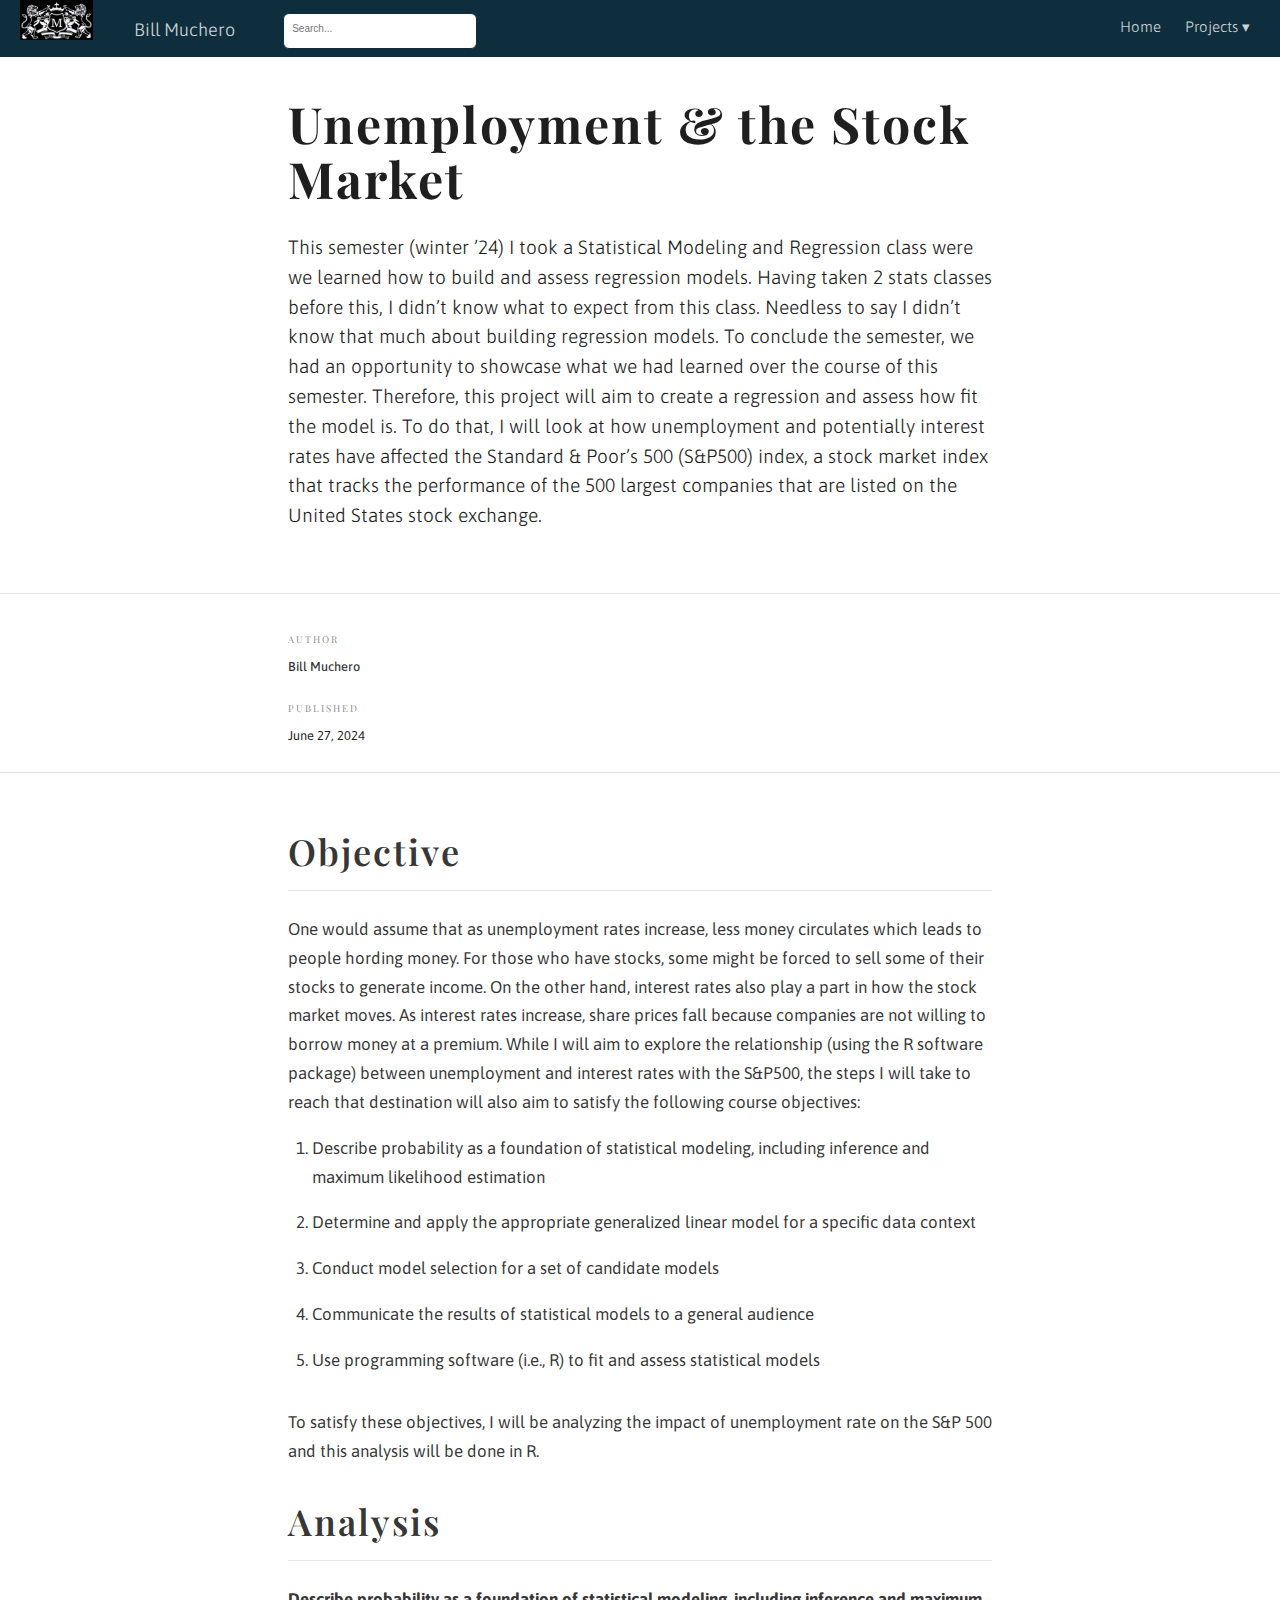
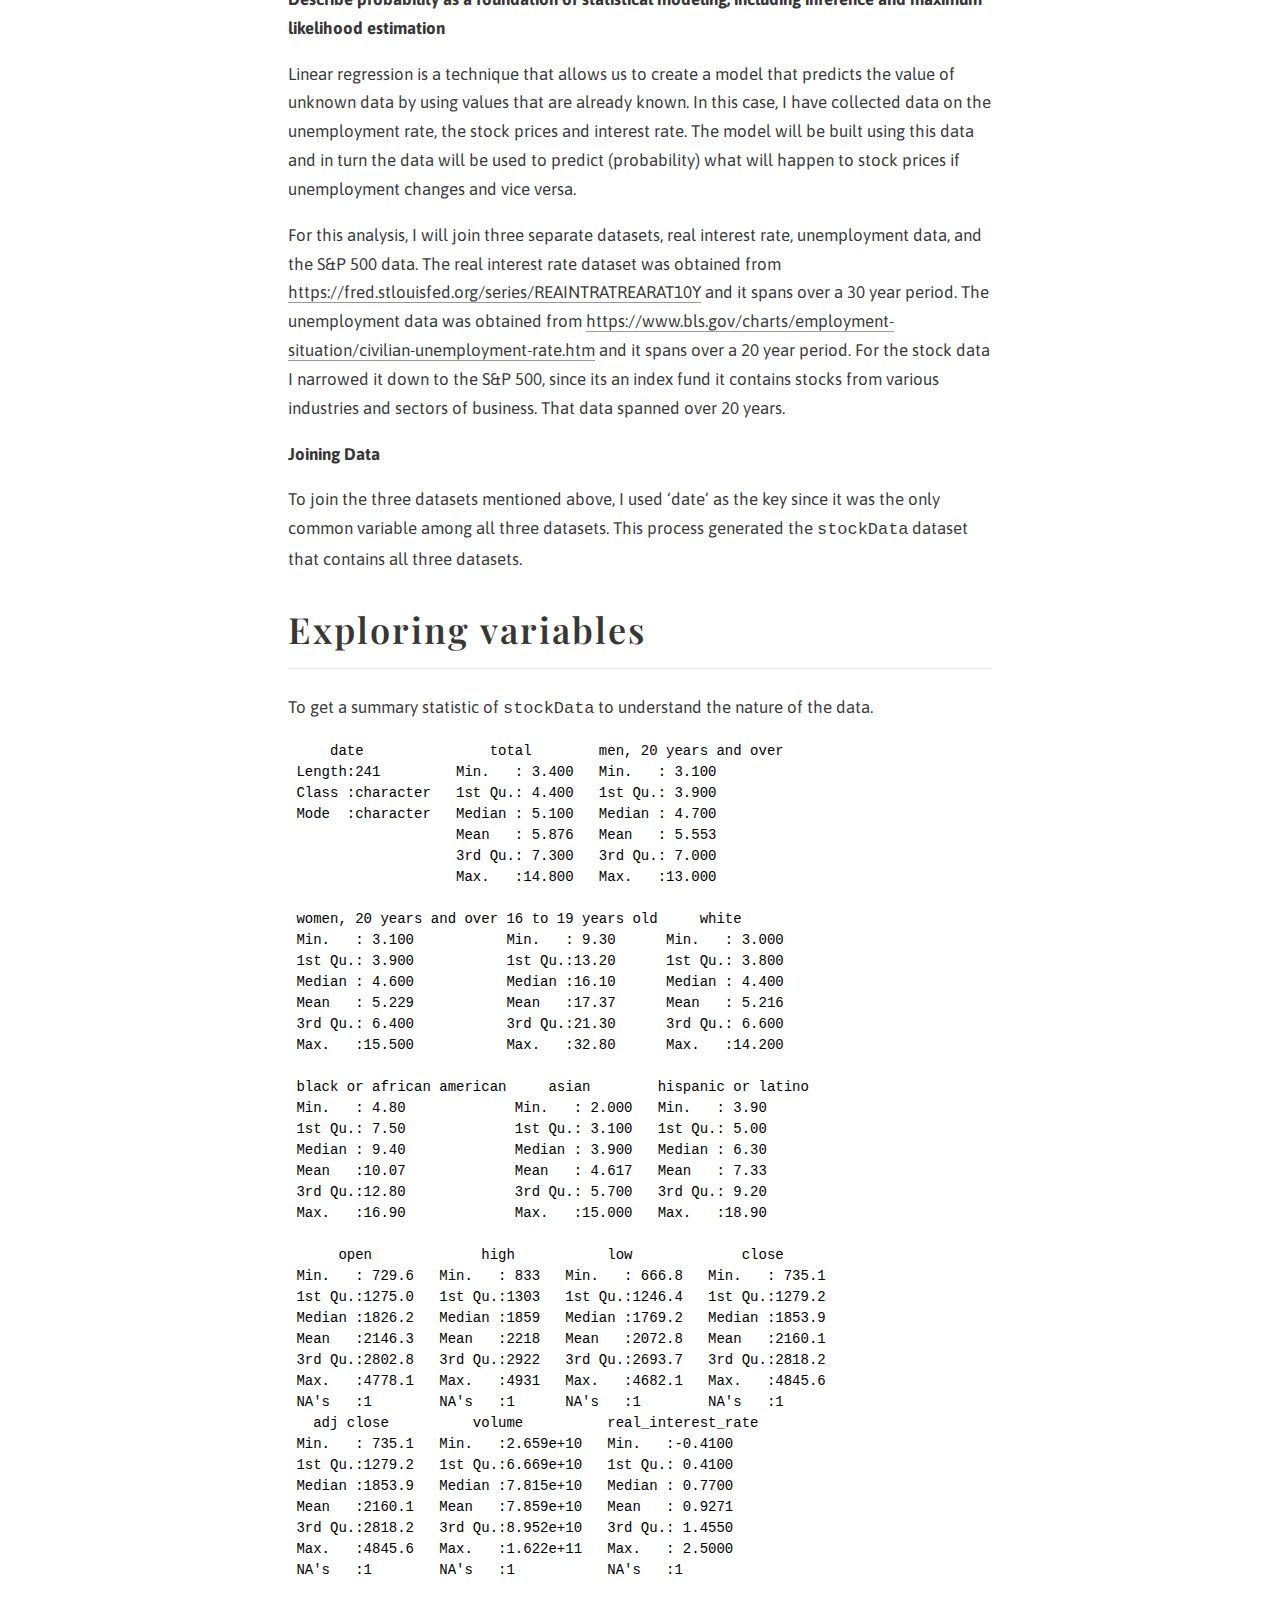
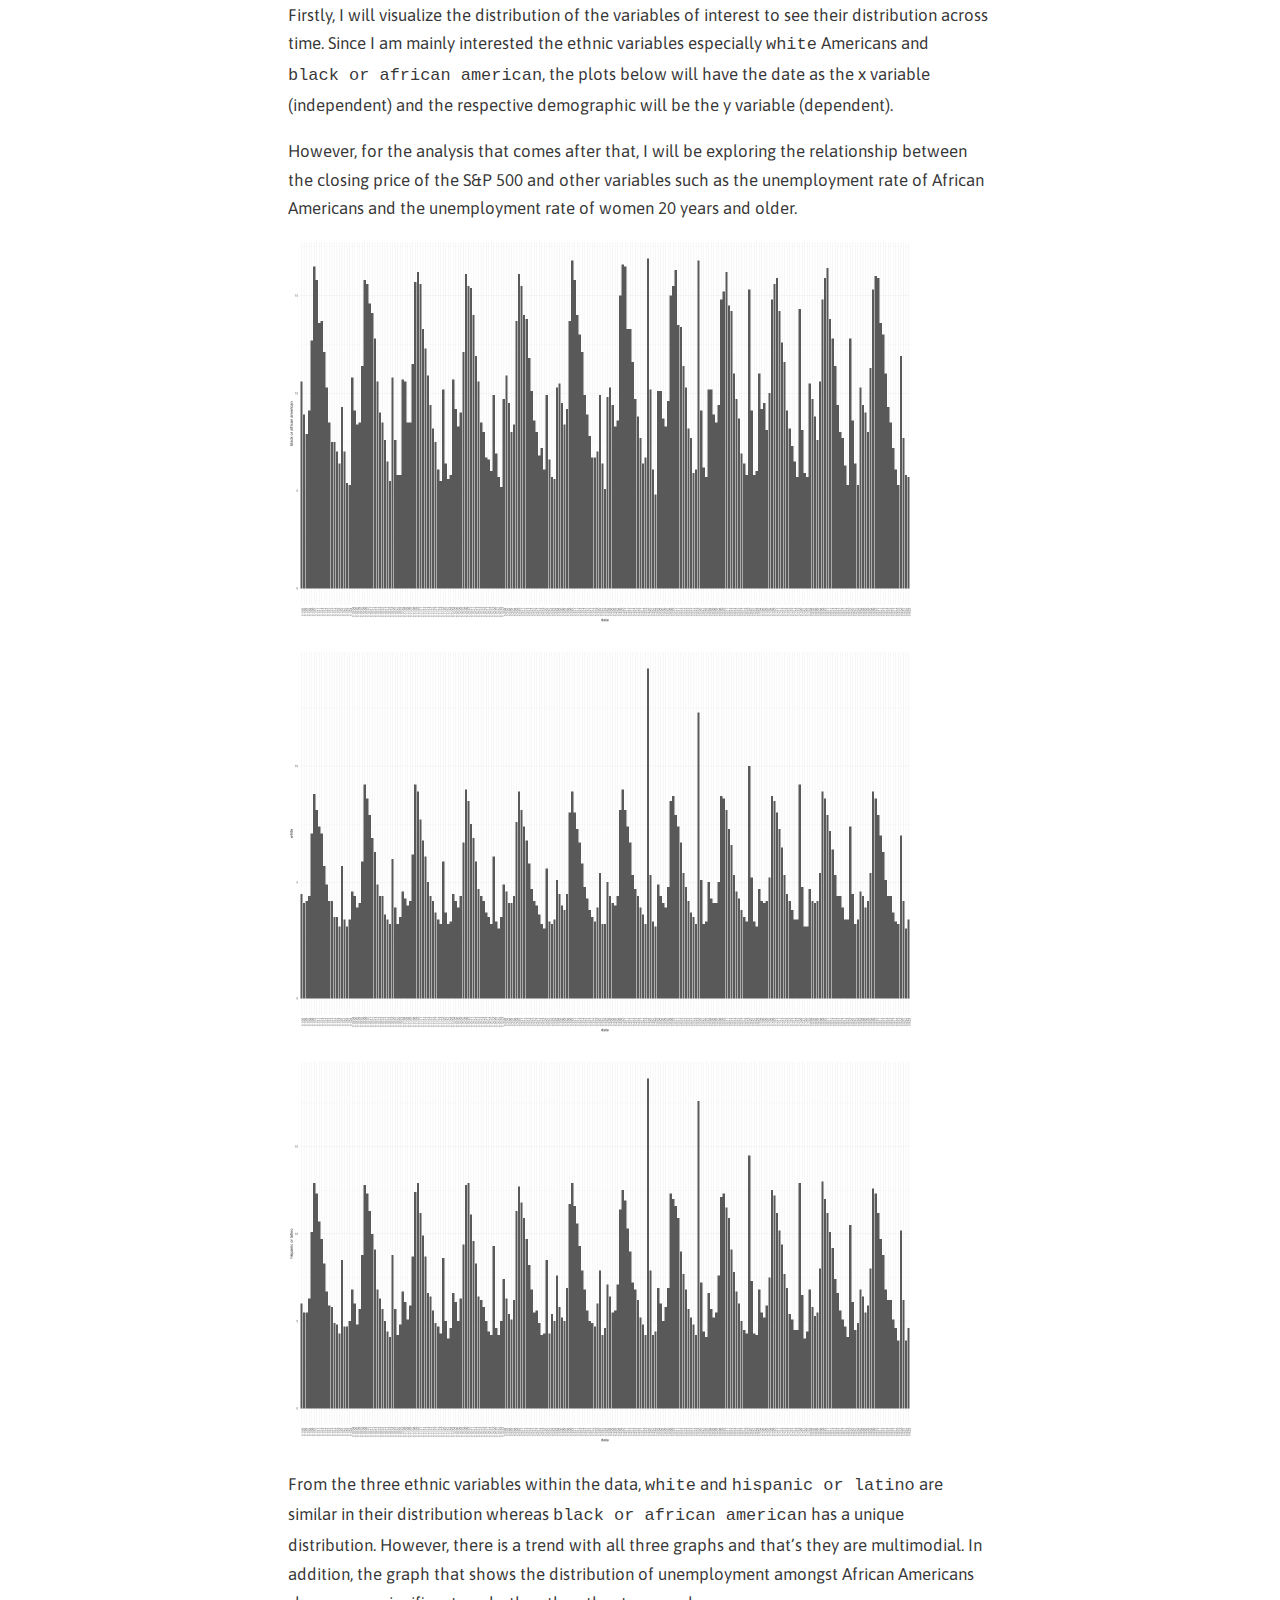
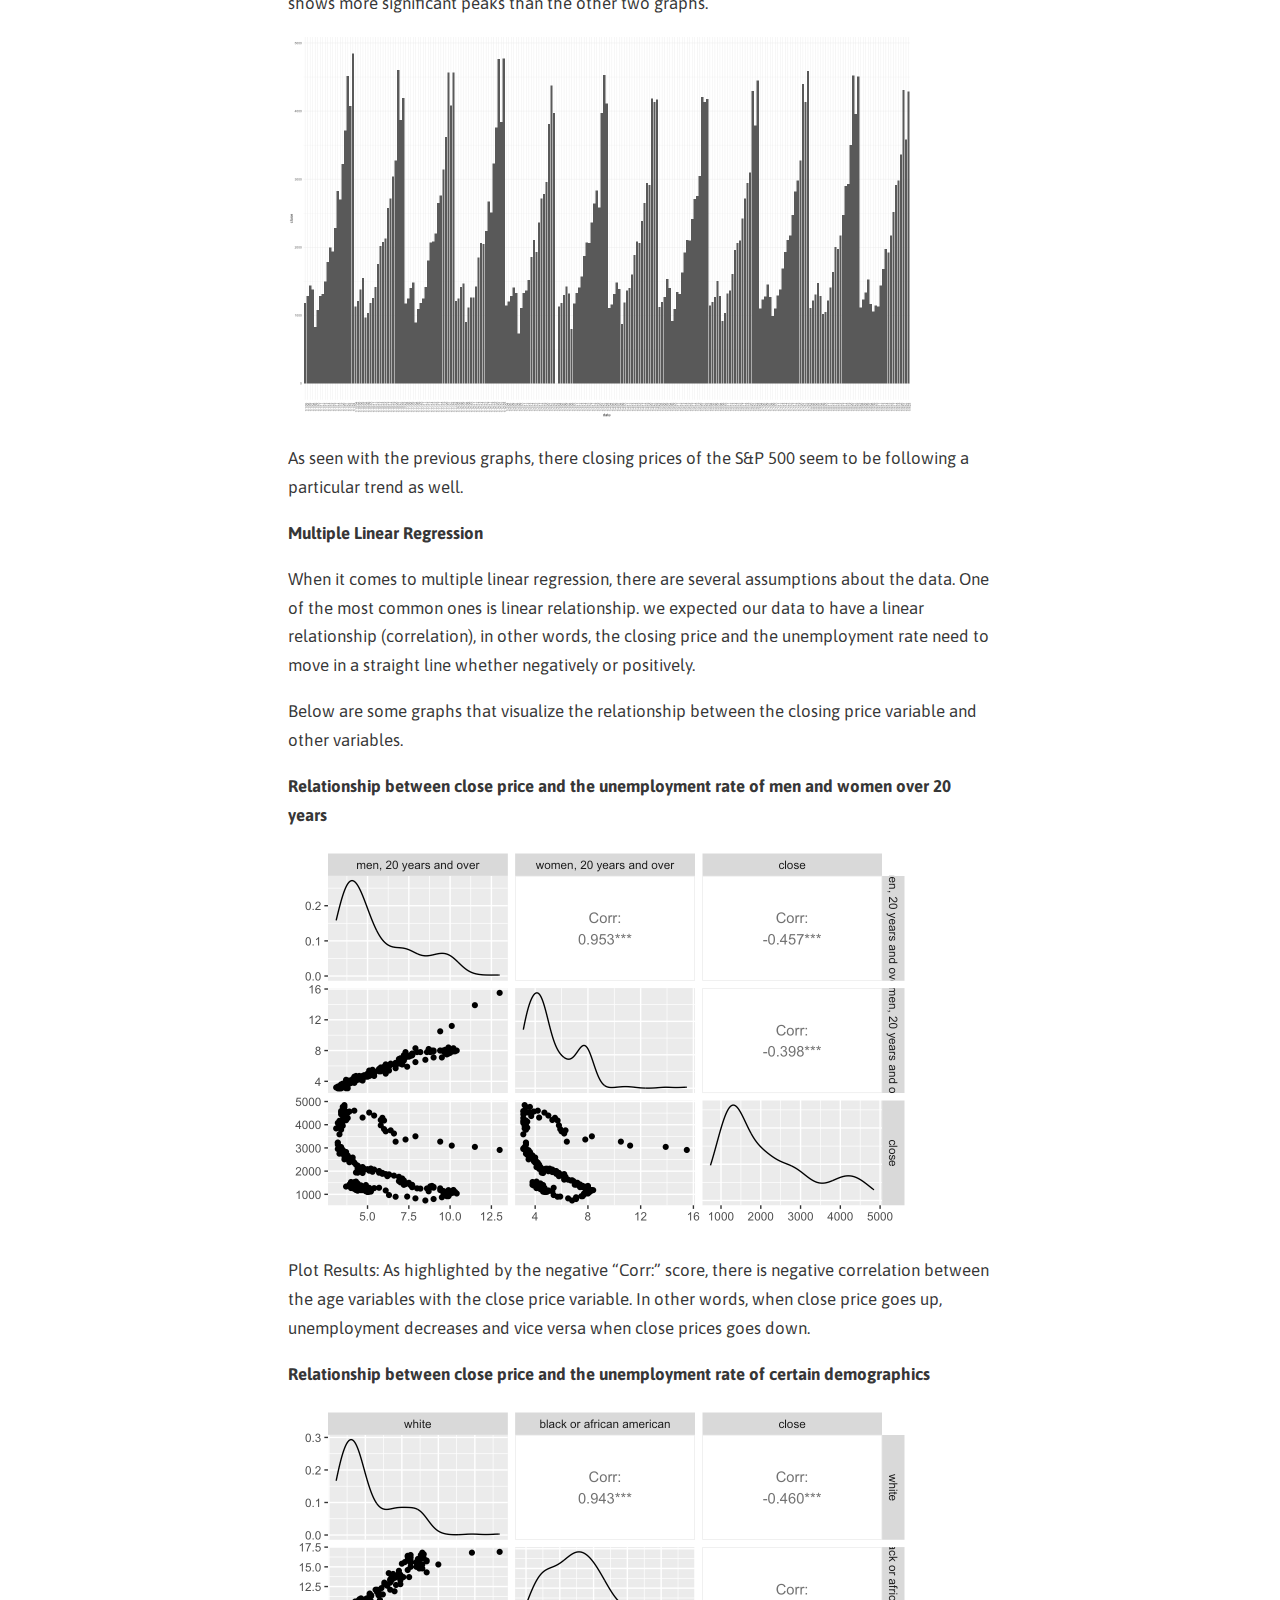
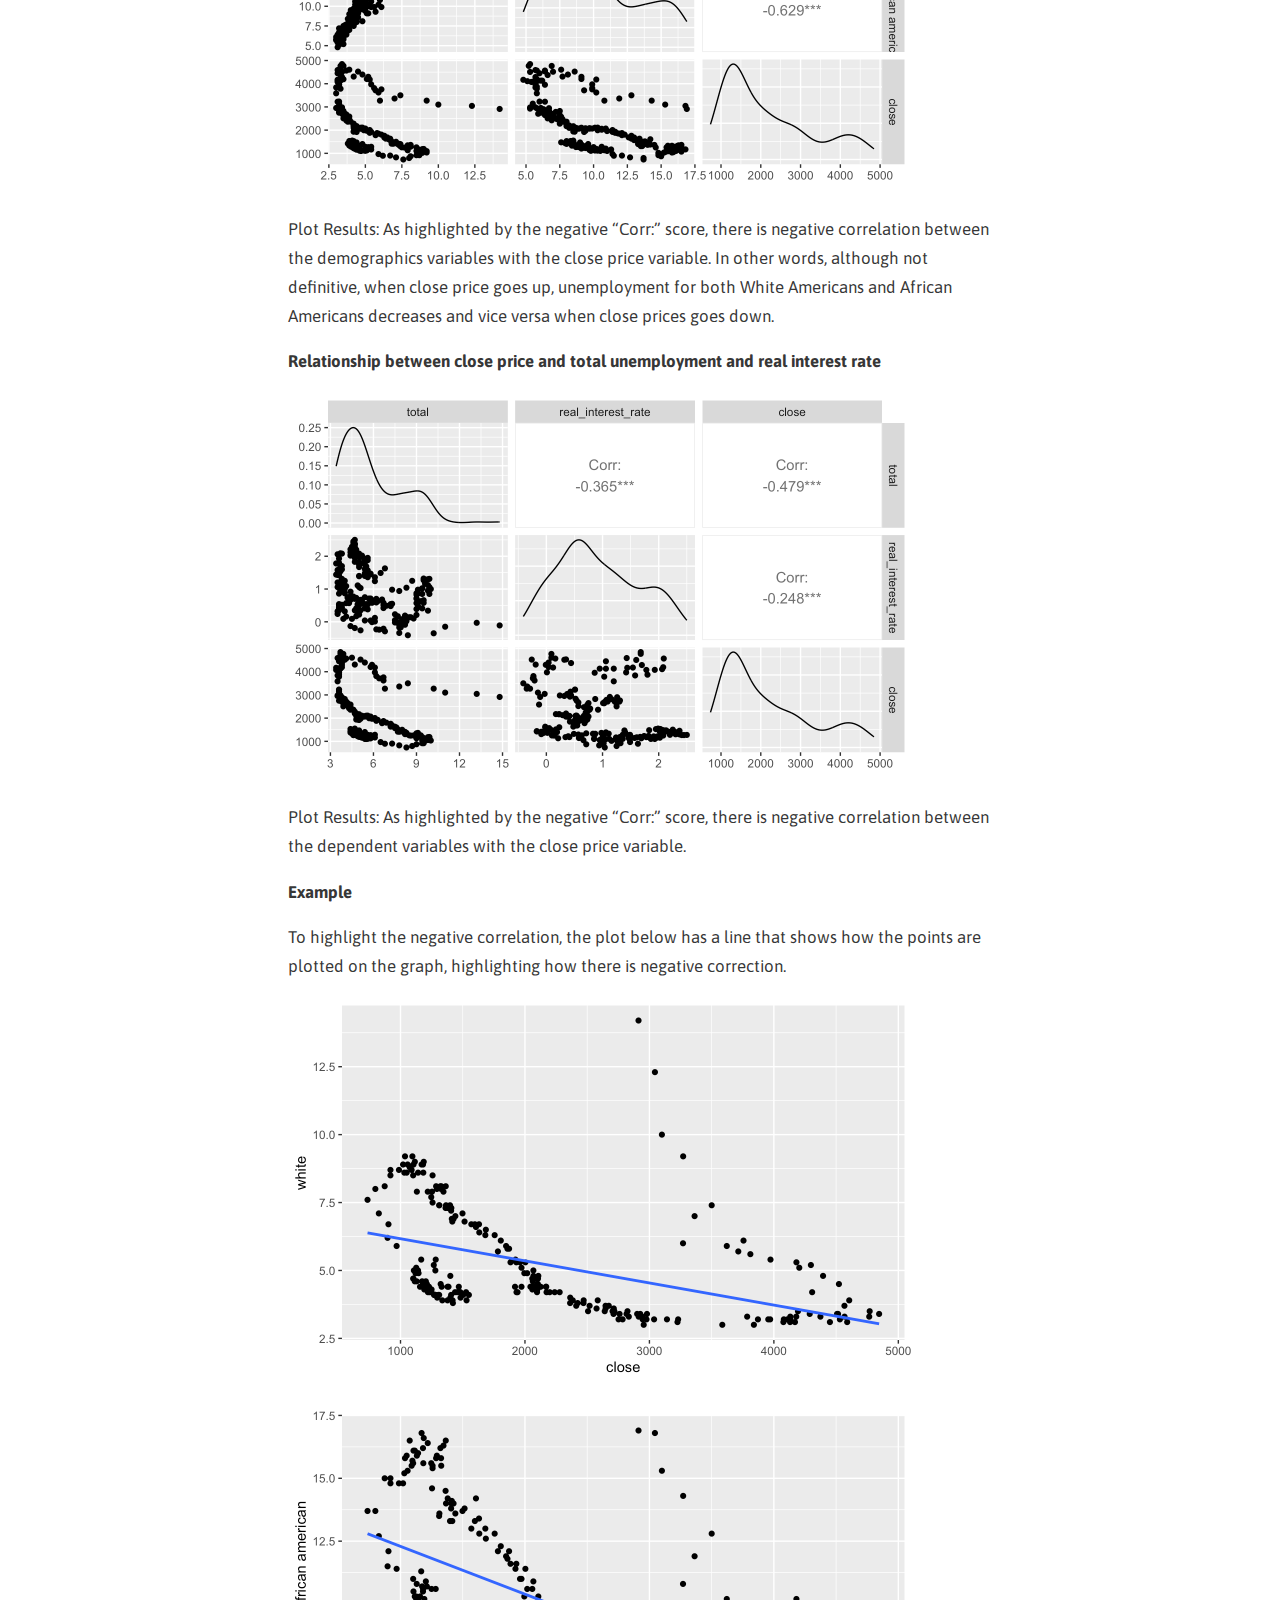
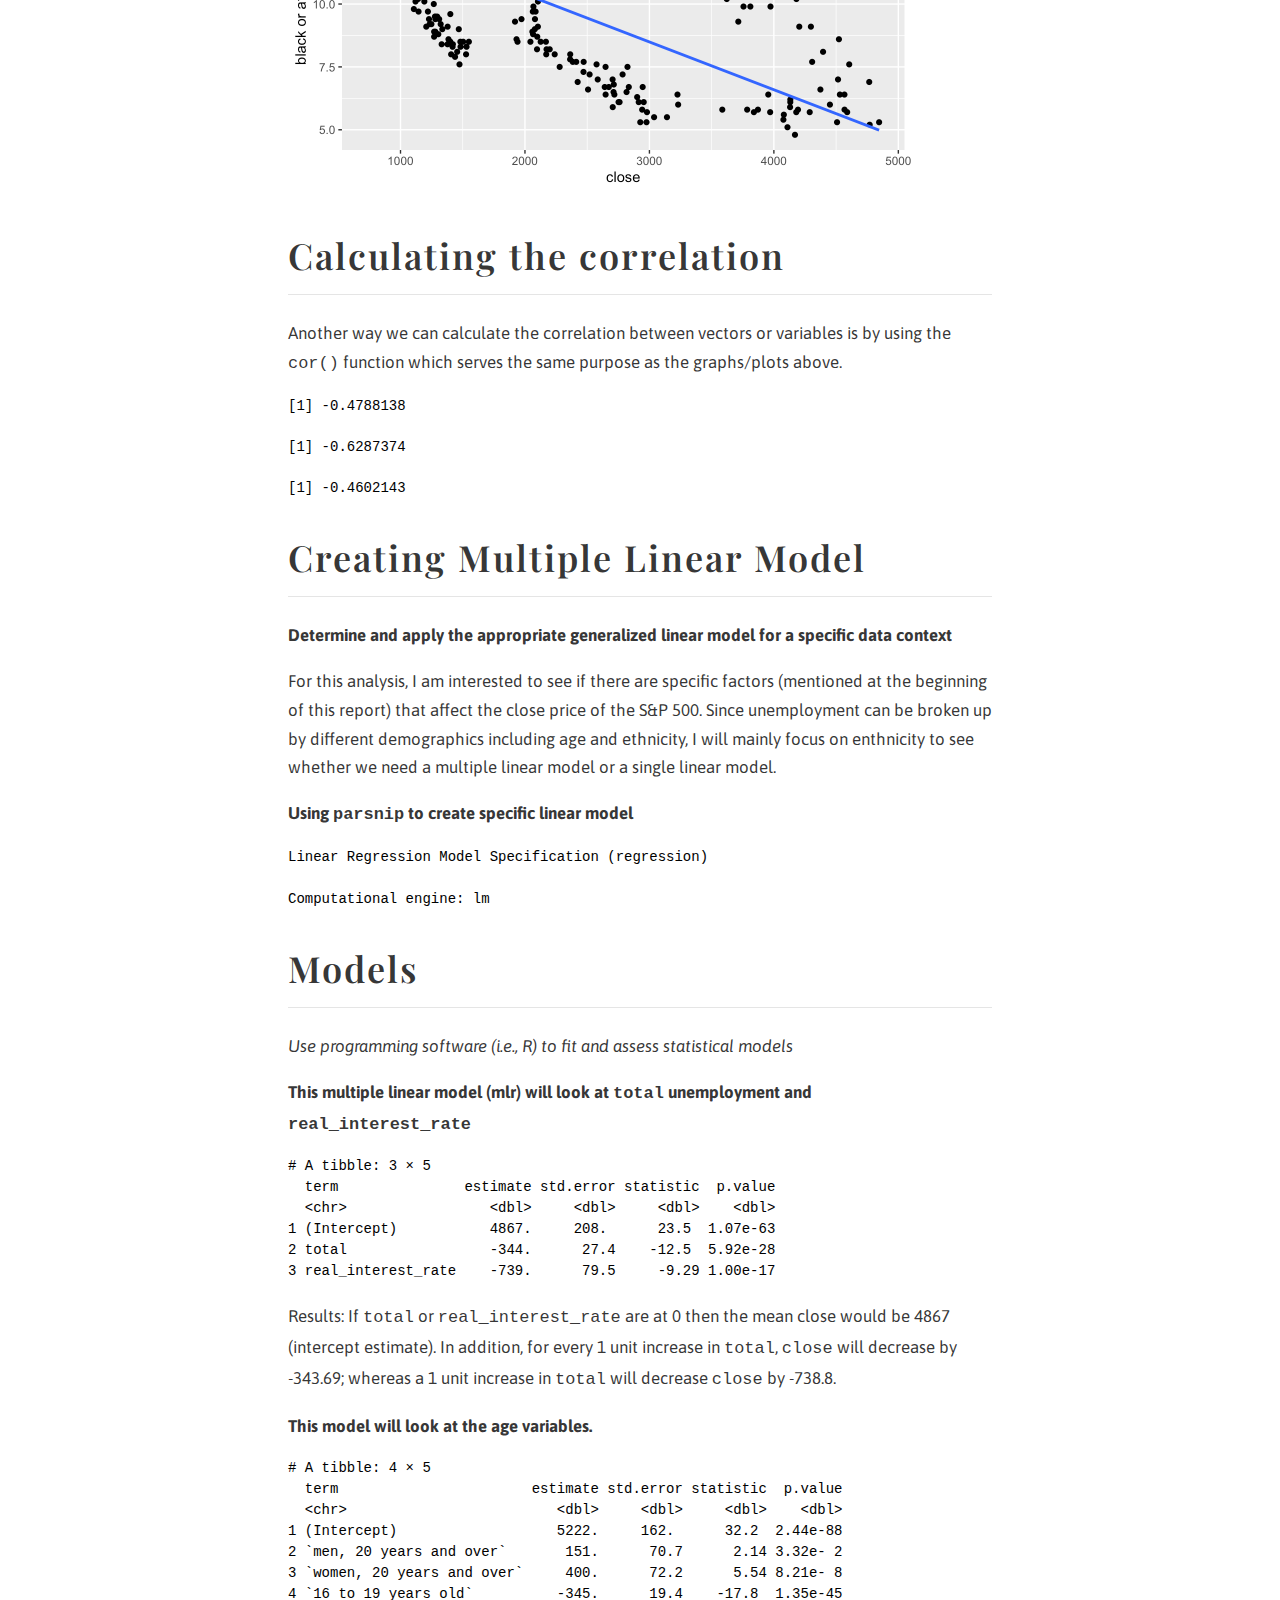
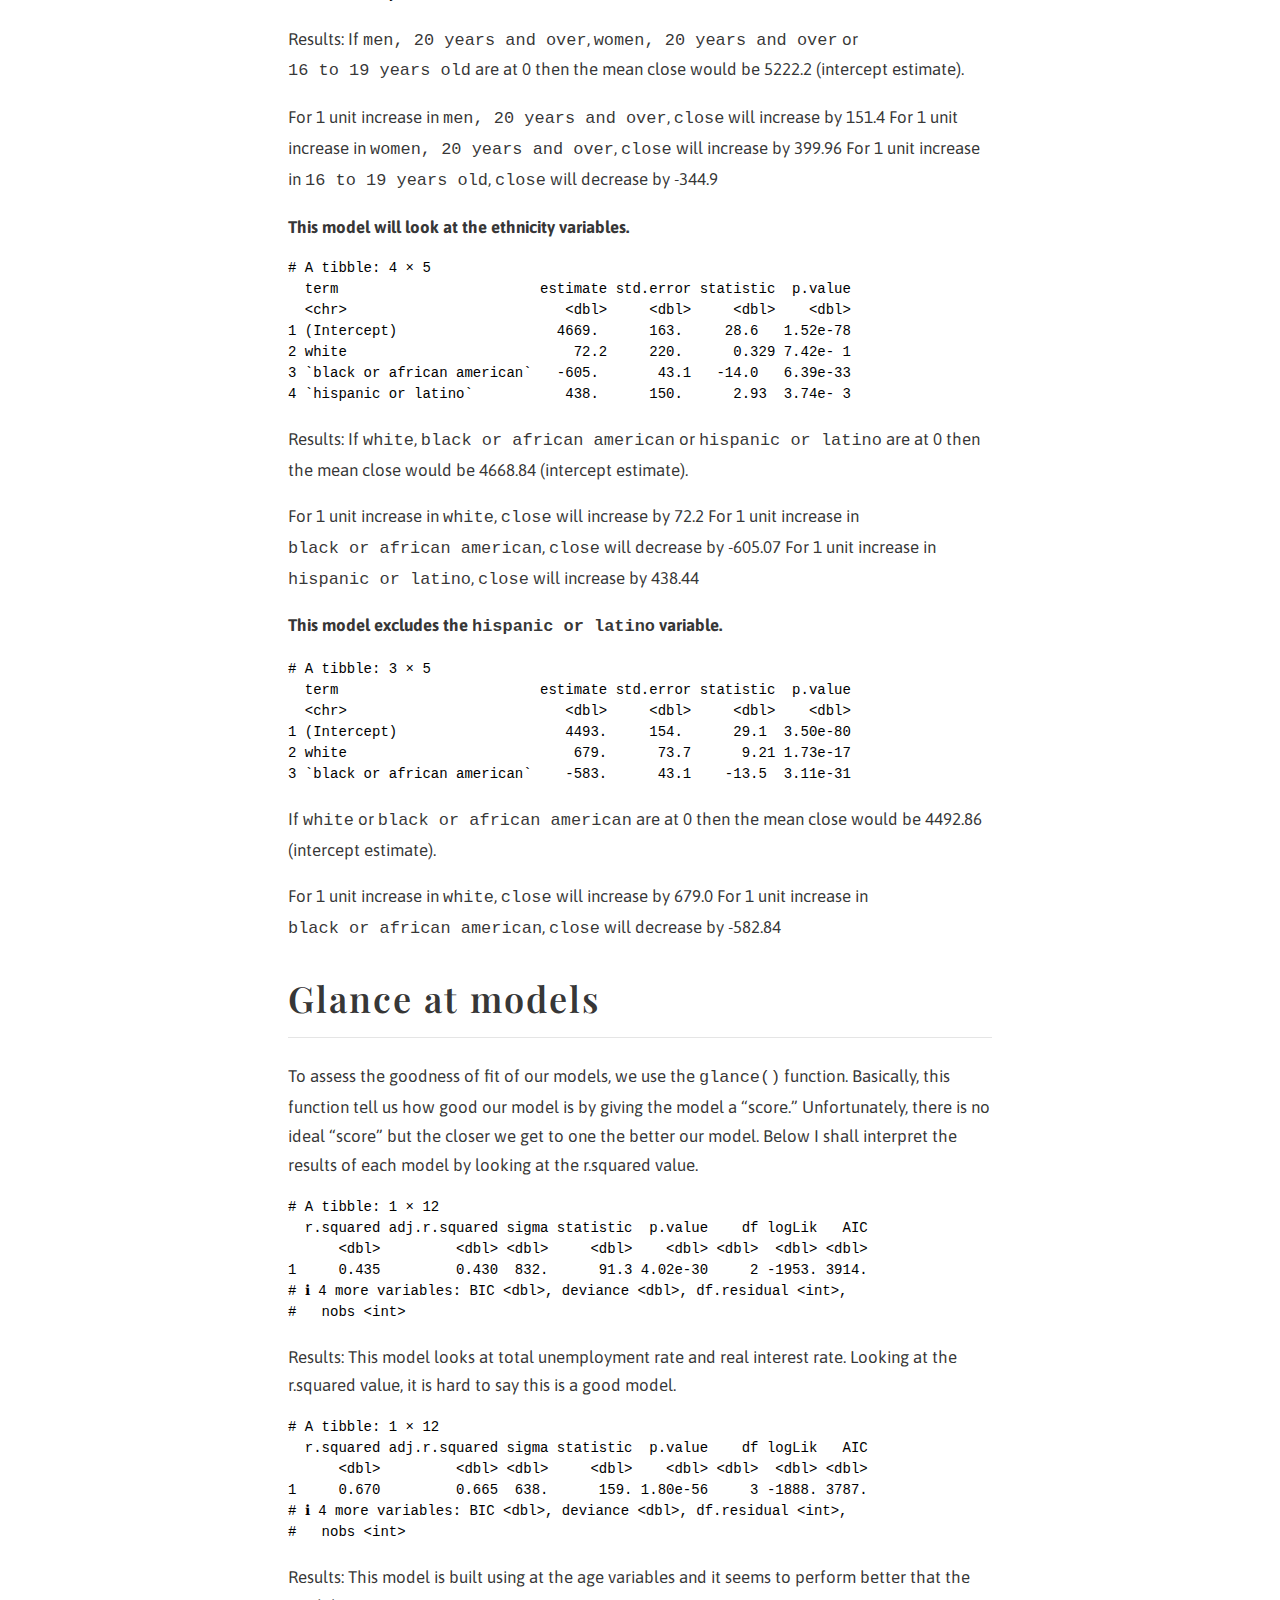
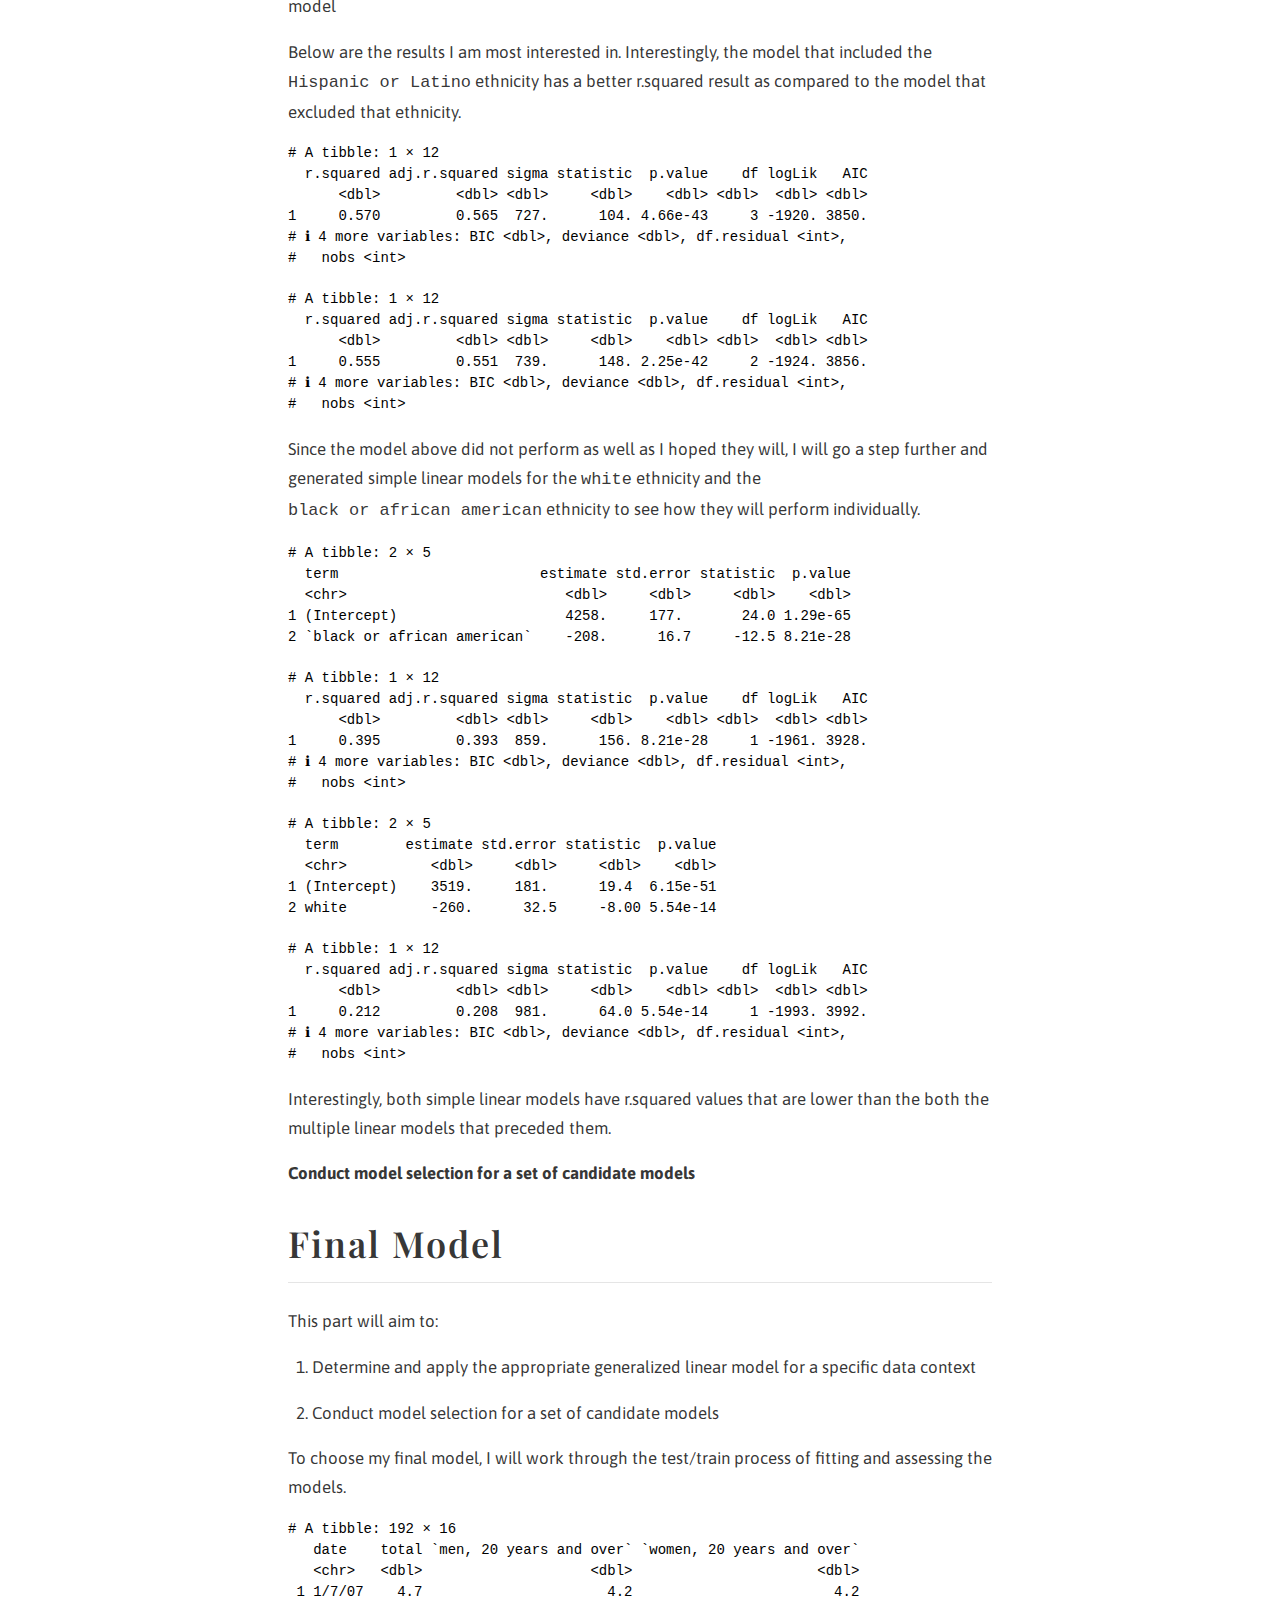
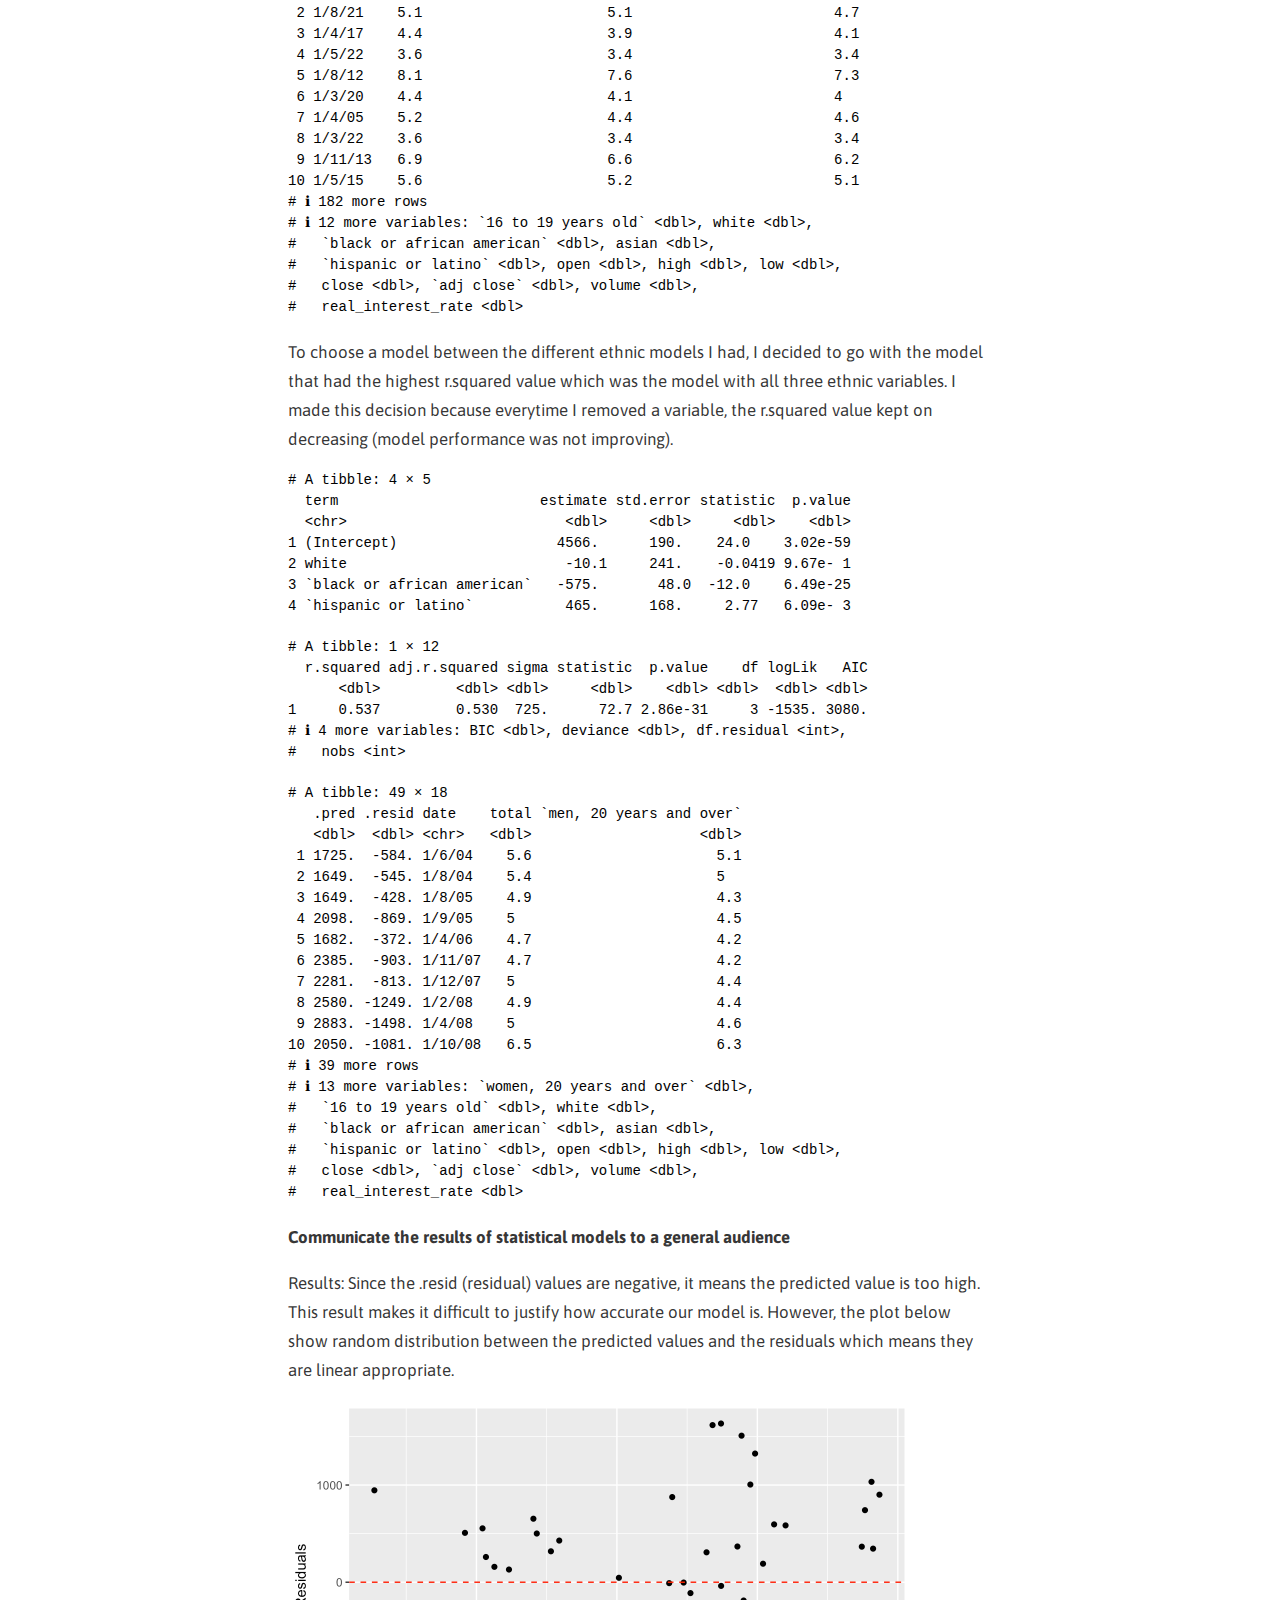
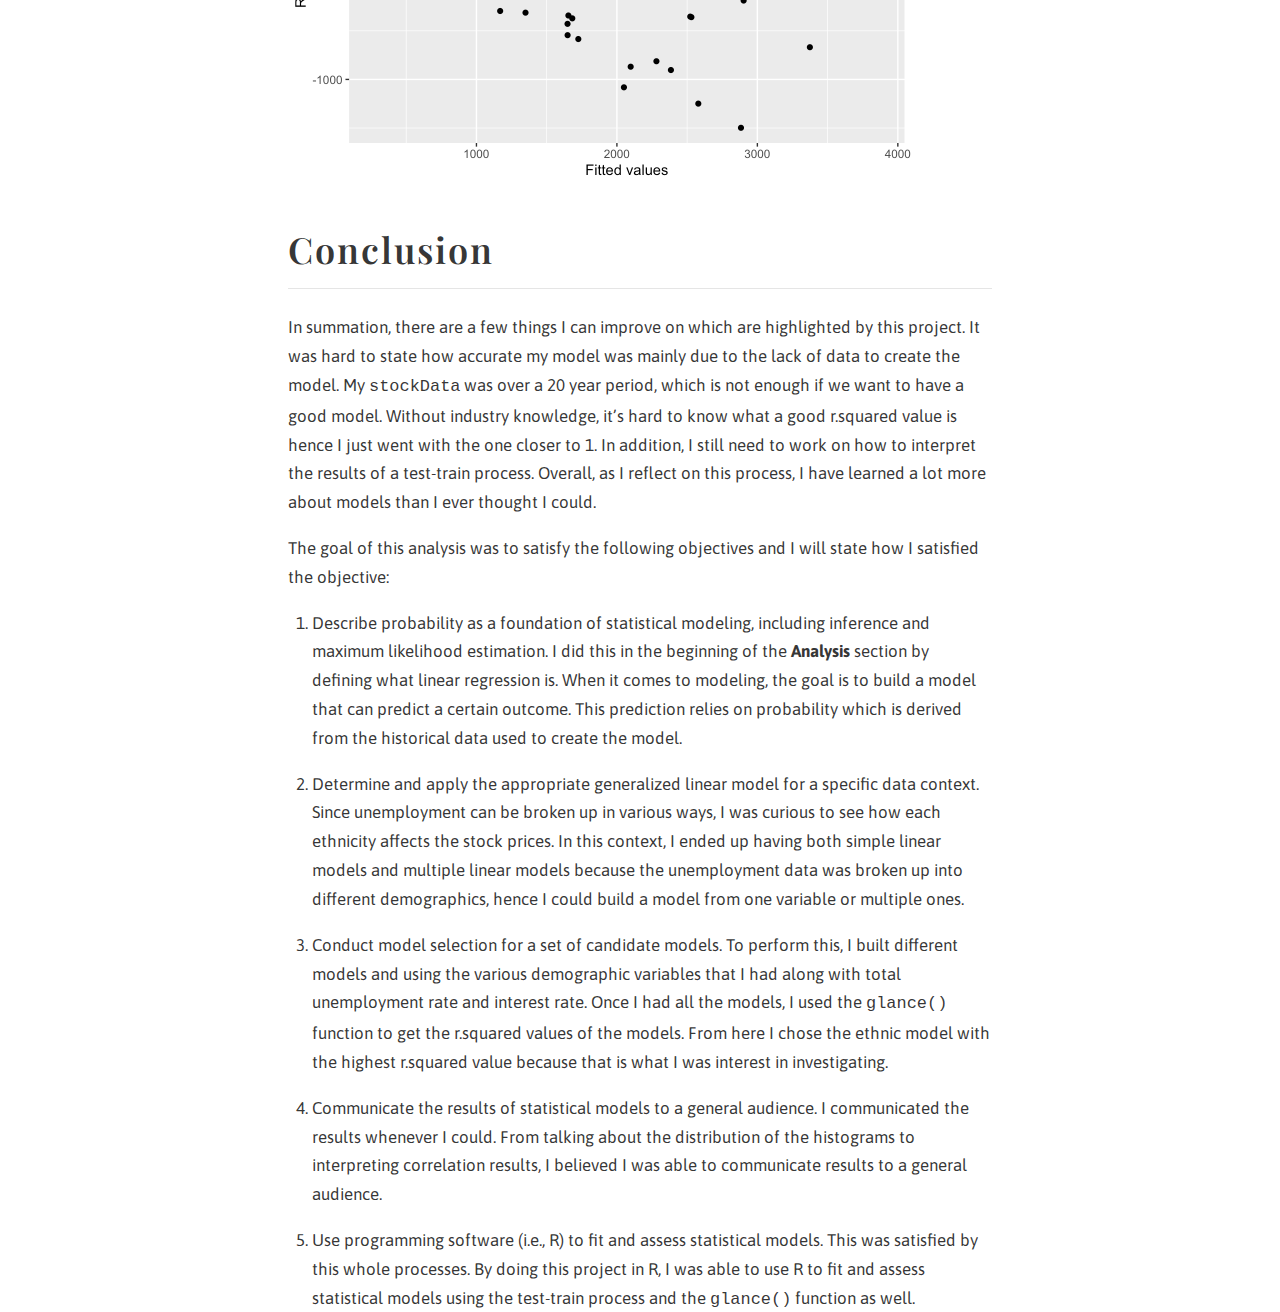
==== docs/projects/2024-06-27-unemployment-the-stock-market/index.html @ 8e8be06e "Adding Modeling project" ====
<!DOCTYPE html>

<html xmlns="http://www.w3.org/1999/xhtml" lang="" xml:lang="">

<head>
  <meta charset="utf-8"/>
  <meta name="viewport" content="width=device-width, initial-scale=1"/>
  <meta http-equiv="X-UA-Compatible" content="IE=Edge,chrome=1"/>
  <meta name="generator" content="distill" />

  <style type="text/css">
  /* Hide doc at startup (prevent jankiness while JS renders/transforms) */
  body {
    visibility: hidden;
  }
  </style>

 <!--radix_placeholder_import_source-->
 <!--/radix_placeholder_import_source-->

<style type="text/css">code{white-space: pre;}</style>
<style type="text/css" data-origin="pandoc">
pre > code.sourceCode { white-space: pre; position: relative; }
pre > code.sourceCode > span { display: inline-block; line-height: 1.25; }
pre > code.sourceCode > span:empty { height: 1.2em; }
.sourceCode { overflow: visible; }
code.sourceCode > span { color: inherit; text-decoration: inherit; }
div.sourceCode { margin: 1em 0; }
pre.sourceCode { margin: 0; }
@media screen {
div.sourceCode { overflow: auto; }
}
@media print {
pre > code.sourceCode { white-space: pre-wrap; }
pre > code.sourceCode > span { text-indent: -5em; padding-left: 5em; }
}
pre.numberSource code
  { counter-reset: source-line 0; }
pre.numberSource code > span
  { position: relative; left: -4em; counter-increment: source-line; }
pre.numberSource code > span > a:first-child::before
  { content: counter(source-line);
    position: relative; left: -1em; text-align: right; vertical-align: baseline;
    border: none; display: inline-block;
    -webkit-touch-callout: none; -webkit-user-select: none;
    -khtml-user-select: none; -moz-user-select: none;
    -ms-user-select: none; user-select: none;
    padding: 0 4px; width: 4em;
    color: #aaaaaa;
  }
pre.numberSource { margin-left: 3em; border-left: 1px solid #aaaaaa;  padding-left: 4px; }
div.sourceCode
  { color: #00769e; background-color: #f1f3f5; }
@media screen {
pre > code.sourceCode > span > a:first-child::before { text-decoration: underline; }
}
code span { color: #00769e; } /* Normal */
code span.al { color: #ad0000; } /* Alert */
code span.an { color: #5e5e5e; } /* Annotation */
code span.at { color: #657422; } /* Attribute */
code span.bn { color: #ad0000; } /* BaseN */
code span.bu { } /* BuiltIn */
code span.cf { color: #00769e; } /* ControlFlow */
code span.ch { color: #20794d; } /* Char */
code span.cn { color: #8f5902; } /* Constant */
code span.co { color: #5e5e5e; } /* Comment */
code span.cv { color: #5e5e5e; font-style: italic; } /* CommentVar */
code span.do { color: #5e5e5e; font-style: italic; } /* Documentation */
code span.dt { color: #ad0000; } /* DataType */
code span.dv { color: #ad0000; } /* DecVal */
code span.er { color: #ad0000; } /* Error */
code span.ex { } /* Extension */
code span.fl { color: #ad0000; } /* Float */
code span.fu { color: #4758ab; } /* Function */
code span.im { } /* Import */
code span.in { color: #5e5e5e; } /* Information */
code span.kw { color: #00769e; } /* Keyword */
code span.op { color: #5e5e5e; } /* Operator */
code span.ot { color: #00769e; } /* Other */
code span.pp { color: #ad0000; } /* Preprocessor */
code span.sc { color: #5e5e5e; } /* SpecialChar */
code span.ss { color: #20794d; } /* SpecialString */
code span.st { color: #20794d; } /* String */
code span.va { color: #111111; } /* Variable */
code span.vs { color: #20794d; } /* VerbatimString */
code span.wa { color: #5e5e5e; font-style: italic; } /* Warning */
</style>


  <!--radix_placeholder_meta_tags-->
<title>Bill Muchero: Unemployment &amp; the Stock Market</title>

<meta property="description" itemprop="description" content="This semester (winter &#39;24) I took a Statistical Modeling and Regression class were we learned how to build and assess regression models. Having taken 2 stats classes before this, I didn&#39;t know what to expect from this class. Needless to say I didn&#39;t know that much about building regression models. To conclude the semester, we had an opportunity to showcase what we had learned over the course of this semester. Therefore, this project will aim to create a regression and assess how fit the model is. To do that, I will look at how unemployment and potentially interest rates have affected the Standard &amp; Poor&#39;s 500 (S&amp;P500) index, a stock market index that tracks the performance of the 500 largest companies that are listed on the United States stock exchange."/>

<link rel="icon" type="image/png" href="../../images/favicon.png"/>

<!--  https://schema.org/Article -->
<meta property="article:published" itemprop="datePublished" content="2024-06-27"/>
<meta property="article:created" itemprop="dateCreated" content="2024-06-27"/>
<meta name="article:author" content="Bill Muchero"/>

<!--  https://developers.facebook.com/docs/sharing/webmasters#markup -->
<meta property="og:title" content="Bill Muchero: Unemployment &amp; the Stock Market"/>
<meta property="og:type" content="article"/>
<meta property="og:description" content="This semester (winter &#39;24) I took a Statistical Modeling and Regression class were we learned how to build and assess regression models. Having taken 2 stats classes before this, I didn&#39;t know what to expect from this class. Needless to say I didn&#39;t know that much about building regression models. To conclude the semester, we had an opportunity to showcase what we had learned over the course of this semester. Therefore, this project will aim to create a regression and assess how fit the model is. To do that, I will look at how unemployment and potentially interest rates have affected the Standard &amp; Poor&#39;s 500 (S&amp;P500) index, a stock market index that tracks the performance of the 500 largest companies that are listed on the United States stock exchange."/>
<meta property="og:locale" content="en_US"/>
<meta property="og:site_name" content="Bill Muchero"/>

<!--  https://dev.twitter.com/cards/types/summary -->
<meta property="twitter:card" content="summary"/>
<meta property="twitter:title" content="Bill Muchero: Unemployment &amp; the Stock Market"/>
<meta property="twitter:description" content="This semester (winter &#39;24) I took a Statistical Modeling and Regression class were we learned how to build and assess regression models. Having taken 2 stats classes before this, I didn&#39;t know what to expect from this class. Needless to say I didn&#39;t know that much about building regression models. To conclude the semester, we had an opportunity to showcase what we had learned over the course of this semester. Therefore, this project will aim to create a regression and assess how fit the model is. To do that, I will look at how unemployment and potentially interest rates have affected the Standard &amp; Poor&#39;s 500 (S&amp;P500) index, a stock market index that tracks the performance of the 500 largest companies that are listed on the United States stock exchange."/>

<!--/radix_placeholder_meta_tags-->
  <!--radix_placeholder_rmarkdown_metadata-->

<script type="text/json" id="radix-rmarkdown-metadata">
{"type":"list","attributes":{"names":{"type":"character","attributes":{},"value":["title","description","author","date","output"]}},"value":[{"type":"character","attributes":{},"value":["Unemployment & the Stock Market"]},{"type":"character","attributes":{},"value":["This semester (winter '24) I took a Statistical Modeling and Regression class were we learned how to build and assess regression models. Having taken 2 stats classes before this, I didn't know what to expect from this class. Needless to say I didn't know that much about building regression models. To conclude the semester, we had an opportunity to showcase what we had learned over the course of this semester. Therefore, this project will aim to create a regression and assess how fit the model is. To do that, I will look at how unemployment and potentially interest rates have affected the Standard & Poor's 500 (S&P500) index, a stock market index that tracks the performance of the 500 largest companies that are listed on the United States stock exchange."]},{"type":"list","attributes":{},"value":[{"type":"list","attributes":{"names":{"type":"character","attributes":{},"value":["name"]}},"value":[{"type":"character","attributes":{},"value":["Bill Muchero"]}]}]},{"type":"character","attributes":{},"value":["2024-06-27"]},{"type":"list","attributes":{"names":{"type":"character","attributes":{},"value":["distill::distill_article"]}},"value":[{"type":"list","attributes":{"names":{"type":"character","attributes":{},"value":["self_contained"]}},"value":[{"type":"logical","attributes":{},"value":[false]}]}]}]}
</script>
<!--/radix_placeholder_rmarkdown_metadata-->
  
  <script type="text/json" id="radix-resource-manifest">
  {"type":"character","attributes":{},"value":["^SPX.csv","Real Interest Rate.csv","Unemployment Data.csv","unemployment-the-stock-market_files/figure-html5/fitted-residual-1.png","unemployment-the-stock-market_files/figure-html5/unnamed-chunk-10-1.png","unemployment-the-stock-market_files/figure-html5/unnamed-chunk-11-1.png","unemployment-the-stock-market_files/figure-html5/unnamed-chunk-12-1.png","unemployment-the-stock-market_files/figure-html5/unnamed-chunk-4-1.png","unemployment-the-stock-market_files/figure-html5/unnamed-chunk-5-1.png","unemployment-the-stock-market_files/figure-html5/unnamed-chunk-6-1.png","unemployment-the-stock-market_files/figure-html5/unnamed-chunk-7-1.png","unemployment-the-stock-market_files/figure-html5/unnamed-chunk-8-1.png","unemployment-the-stock-market_files/figure-html5/unnamed-chunk-9-1.png"]}
  </script>
  <!--radix_placeholder_navigation_in_header-->
<meta name="distill:offset" content="../.."/>

<script type="application/javascript">

  window.headroom_prevent_pin = false;

  window.document.addEventListener("DOMContentLoaded", function (event) {

    // initialize headroom for banner
    var header = $('header').get(0);
    var headerHeight = header.offsetHeight;
    var headroom = new Headroom(header, {
      tolerance: 5,
      onPin : function() {
        if (window.headroom_prevent_pin) {
          window.headroom_prevent_pin = false;
          headroom.unpin();
        }
      }
    });
    headroom.init();
    if(window.location.hash)
      headroom.unpin();
    $(header).addClass('headroom--transition');

    // offset scroll location for banner on hash change
    // (see: https://github.com/WickyNilliams/headroom.js/issues/38)
    window.addEventListener("hashchange", function(event) {
      window.scrollTo(0, window.pageYOffset - (headerHeight + 25));
    });

    // responsive menu
    $('.distill-site-header').each(function(i, val) {
      var topnav = $(this);
      var toggle = topnav.find('.nav-toggle');
      toggle.on('click', function() {
        topnav.toggleClass('responsive');
      });
    });

    // nav dropdowns
    $('.nav-dropbtn').click(function(e) {
      $(this).next('.nav-dropdown-content').toggleClass('nav-dropdown-active');
      $(this).parent().siblings('.nav-dropdown')
         .children('.nav-dropdown-content').removeClass('nav-dropdown-active');
    });
    $("body").click(function(e){
      $('.nav-dropdown-content').removeClass('nav-dropdown-active');
    });
    $(".nav-dropdown").click(function(e){
      e.stopPropagation();
    });
  });
</script>

<style type="text/css">

/* Theme (user-documented overrideables for nav appearance) */

.distill-site-nav {
  color: rgba(255, 255, 255, 0.8);
  background-color: #0F2E3D;
  font-size: 15px;
  font-weight: 300;
}

.distill-site-nav a {
  color: inherit;
  text-decoration: none;
}

.distill-site-nav a:hover {
  color: white;
}

@media print {
  .distill-site-nav {
    display: none;
  }
}

.distill-site-header {

}

.distill-site-footer {

}


/* Site Header */

.distill-site-header {
  width: 100%;
  box-sizing: border-box;
  z-index: 3;
}

.distill-site-header .nav-left {
  display: inline-block;
  margin-left: 8px;
}

@media screen and (max-width: 768px) {
  .distill-site-header .nav-left {
    margin-left: 0;
  }
}


.distill-site-header .nav-right {
  float: right;
  margin-right: 8px;
}

.distill-site-header a,
.distill-site-header .title {
  display: inline-block;
  text-align: center;
  padding: 14px 10px 14px 10px;
}

.distill-site-header .title {
  font-size: 18px;
  min-width: 150px;
}

.distill-site-header .logo {
  padding: 0;
}

.distill-site-header .logo img {
  display: none;
  max-height: 20px;
  width: auto;
  margin-bottom: -4px;
}

.distill-site-header .nav-image img {
  max-height: 18px;
  width: auto;
  display: inline-block;
  margin-bottom: -3px;
}



@media screen and (min-width: 1000px) {
  .distill-site-header .logo img {
    display: inline-block;
  }
  .distill-site-header .nav-left {
    margin-left: 20px;
  }
  .distill-site-header .nav-right {
    margin-right: 20px;
  }
  .distill-site-header .title {
    padding-left: 12px;
  }
}


.distill-site-header .nav-toggle {
  display: none;
}

.nav-dropdown {
  display: inline-block;
  position: relative;
}

.nav-dropdown .nav-dropbtn {
  border: none;
  outline: none;
  color: rgba(255, 255, 255, 0.8);
  padding: 16px 10px;
  background-color: transparent;
  font-family: inherit;
  font-size: inherit;
  font-weight: inherit;
  margin: 0;
  margin-top: 1px;
  z-index: 2;
}

.nav-dropdown-content {
  display: none;
  position: absolute;
  background-color: white;
  min-width: 200px;
  border: 1px solid rgba(0,0,0,0.15);
  border-radius: 4px;
  box-shadow: 0px 8px 16px 0px rgba(0,0,0,0.1);
  z-index: 1;
  margin-top: 2px;
  white-space: nowrap;
  padding-top: 4px;
  padding-bottom: 4px;
}

.nav-dropdown-content hr {
  margin-top: 4px;
  margin-bottom: 4px;
  border: none;
  border-bottom: 1px solid rgba(0, 0, 0, 0.1);
}

.nav-dropdown-active {
  display: block;
}

.nav-dropdown-content a, .nav-dropdown-content .nav-dropdown-header {
  color: black;
  padding: 6px 24px;
  text-decoration: none;
  display: block;
  text-align: left;
}

.nav-dropdown-content .nav-dropdown-header {
  display: block;
  padding: 5px 24px;
  padding-bottom: 0;
  text-transform: uppercase;
  font-size: 14px;
  color: #999999;
  white-space: nowrap;
}

.nav-dropdown:hover .nav-dropbtn {
  color: white;
}

.nav-dropdown-content a:hover {
  background-color: #ddd;
  color: black;
}

.nav-right .nav-dropdown-content {
  margin-left: -45%;
  right: 0;
}

@media screen and (max-width: 768px) {
  .distill-site-header a, .distill-site-header .nav-dropdown  {display: none;}
  .distill-site-header a.nav-toggle {
    float: right;
    display: block;
  }
  .distill-site-header .title {
    margin-left: 0;
  }
  .distill-site-header .nav-right {
    margin-right: 0;
  }
  .distill-site-header {
    overflow: hidden;
  }
  .nav-right .nav-dropdown-content {
    margin-left: 0;
  }
}


@media screen and (max-width: 768px) {
  .distill-site-header.responsive {position: relative; min-height: 500px; }
  .distill-site-header.responsive a.nav-toggle {
    position: absolute;
    right: 0;
    top: 0;
  }
  .distill-site-header.responsive a,
  .distill-site-header.responsive .nav-dropdown {
    display: block;
    text-align: left;
  }
  .distill-site-header.responsive .nav-left,
  .distill-site-header.responsive .nav-right {
    width: 100%;
  }
  .distill-site-header.responsive .nav-dropdown {float: none;}
  .distill-site-header.responsive .nav-dropdown-content {position: relative;}
  .distill-site-header.responsive .nav-dropdown .nav-dropbtn {
    display: block;
    width: 100%;
    text-align: left;
  }
}

/* Site Footer */

.distill-site-footer {
  width: 100%;
  overflow: hidden;
  box-sizing: border-box;
  z-index: 3;
  margin-top: 30px;
  padding-top: 30px;
  padding-bottom: 30px;
  text-align: center;
}

/* Headroom */

d-title {
  padding-top: 6rem;
}

@media print {
  d-title {
    padding-top: 4rem;
  }
}

.headroom {
  z-index: 1000;
  position: fixed;
  top: 0;
  left: 0;
  right: 0;
}

.headroom--transition {
  transition: all .4s ease-in-out;
}

.headroom--unpinned {
  top: -100px;
}

.headroom--pinned {
  top: 0;
}

/* adjust viewport for navbar height */
/* helps vertically center bootstrap (non-distill) content */
.min-vh-100 {
  min-height: calc(100vh - 100px) !important;
}

</style>

<script src="../../site_libs/jquery-3.6.0/jquery-3.6.0.min.js"></script>
<link href="../../site_libs/font-awesome-6.4.0/css/all.min.css" rel="stylesheet"/>
<link href="../../site_libs/font-awesome-6.4.0/css/v4-shims.min.css" rel="stylesheet"/>
<script src="../../site_libs/headroom-0.9.4/headroom.min.js"></script>
<script src="../../site_libs/autocomplete-0.37.1/autocomplete.min.js"></script>
<script src="../../site_libs/fuse-6.4.1/fuse.min.js"></script>

<script type="application/javascript">

function getMeta(metaName) {
  var metas = document.getElementsByTagName('meta');
  for (let i = 0; i < metas.length; i++) {
    if (metas[i].getAttribute('name') === metaName) {
      return metas[i].getAttribute('content');
    }
  }
  return '';
}

function offsetURL(url) {
  var offset = getMeta('distill:offset');
  return offset ? offset + '/' + url : url;
}

function createFuseIndex() {

  // create fuse index
  var options = {
    keys: [
      { name: 'title', weight: 20 },
      { name: 'categories', weight: 15 },
      { name: 'description', weight: 10 },
      { name: 'contents', weight: 5 },
    ],
    ignoreLocation: true,
    threshold: 0
  };
  var fuse = new window.Fuse([], options);

  // fetch the main search.json
  return fetch(offsetURL('search.json'))
    .then(function(response) {
      if (response.status == 200) {
        return response.json().then(function(json) {
          // index main articles
          json.articles.forEach(function(article) {
            fuse.add(article);
          });
          // download collections and index their articles
          return Promise.all(json.collections.map(function(collection) {
            return fetch(offsetURL(collection)).then(function(response) {
              if (response.status === 200) {
                return response.json().then(function(articles) {
                  articles.forEach(function(article) {
                    fuse.add(article);
                  });
                })
              } else {
                return Promise.reject(
                  new Error('Unexpected status from search index request: ' +
                            response.status)
                );
              }
            });
          })).then(function() {
            return fuse;
          });
        });

      } else {
        return Promise.reject(
          new Error('Unexpected status from search index request: ' +
                      response.status)
        );
      }
    });
}

window.document.addEventListener("DOMContentLoaded", function (event) {

  // get search element (bail if we don't have one)
  var searchEl = window.document.getElementById('distill-search');
  if (!searchEl)
    return;

  createFuseIndex()
    .then(function(fuse) {

      // make search box visible
      searchEl.classList.remove('hidden');

      // initialize autocomplete
      var options = {
        autoselect: true,
        hint: false,
        minLength: 2,
      };
      window.autocomplete(searchEl, options, [{
        source: function(query, callback) {
          const searchOptions = {
            isCaseSensitive: false,
            shouldSort: true,
            minMatchCharLength: 2,
            limit: 10,
          };
          var results = fuse.search(query, searchOptions);
          callback(results
            .map(function(result) { return result.item; })
          );
        },
        templates: {
          suggestion: function(suggestion) {
            var img = suggestion.preview && Object.keys(suggestion.preview).length > 0
              ? `<img src="${offsetURL(suggestion.preview)}"</img>`
              : '';
            var html = `
              <div class="search-item">
                <h3>${suggestion.title}</h3>
                <div class="search-item-description">
                  ${suggestion.description || ''}
                </div>
                <div class="search-item-preview">
                  ${img}
                </div>
              </div>
            `;
            return html;
          }
        }
      }]).on('autocomplete:selected', function(event, suggestion) {
        window.location.href = offsetURL(suggestion.path);
      });
      // remove inline display style on autocompleter (we want to
      // manage responsive display via css)
      $('.algolia-autocomplete').css("display", "");
    })
    .catch(function(error) {
      console.log(error);
    });

});

</script>

<style type="text/css">

.nav-search {
  font-size: x-small;
}

/* Algolioa Autocomplete */

.algolia-autocomplete {
  display: inline-block;
  margin-left: 10px;
  vertical-align: sub;
  background-color: white;
  color: black;
  padding: 6px;
  padding-top: 8px;
  padding-bottom: 0;
  border-radius: 6px;
  border: 1px #0F2E3D solid;
  width: 180px;
}


@media screen and (max-width: 768px) {
  .distill-site-nav .algolia-autocomplete {
    display: none;
    visibility: hidden;
  }
  .distill-site-nav.responsive .algolia-autocomplete {
    display: inline-block;
    visibility: visible;
  }
  .distill-site-nav.responsive .algolia-autocomplete .aa-dropdown-menu {
    margin-left: 0;
    width: 400px;
    max-height: 400px;
  }
}

.algolia-autocomplete .aa-input, .algolia-autocomplete .aa-hint {
  width: 90%;
  outline: none;
  border: none;
}

.algolia-autocomplete .aa-hint {
  color: #999;
}
.algolia-autocomplete .aa-dropdown-menu {
  width: 550px;
  max-height: 70vh;
  overflow-x: visible;
  overflow-y: scroll;
  padding: 5px;
  margin-top: 3px;
  margin-left: -150px;
  background-color: #fff;
  border-radius: 5px;
  border: 1px solid #999;
  border-top: none;
}

.algolia-autocomplete .aa-dropdown-menu .aa-suggestion {
  cursor: pointer;
  padding: 5px 4px;
  border-bottom: 1px solid #eee;
}

.algolia-autocomplete .aa-dropdown-menu .aa-suggestion:last-of-type {
  border-bottom: none;
  margin-bottom: 2px;
}

.algolia-autocomplete .aa-dropdown-menu .aa-suggestion .search-item {
  overflow: hidden;
  font-size: 0.8em;
  line-height: 1.4em;
}

.algolia-autocomplete .aa-dropdown-menu .aa-suggestion .search-item h3 {
  font-size: 1rem;
  margin-block-start: 0;
  margin-block-end: 5px;
}

.algolia-autocomplete .aa-dropdown-menu .aa-suggestion .search-item-description {
  display: inline-block;
  overflow: hidden;
  height: 2.8em;
  width: 80%;
  margin-right: 4%;
}

.algolia-autocomplete .aa-dropdown-menu .aa-suggestion .search-item-preview {
  display: inline-block;
  width: 15%;
}

.algolia-autocomplete .aa-dropdown-menu .aa-suggestion .search-item-preview img {
  height: 3em;
  width: auto;
  display: none;
}

.algolia-autocomplete .aa-dropdown-menu .aa-suggestion .search-item-preview img[src] {
  display: initial;
}

.algolia-autocomplete .aa-dropdown-menu .aa-suggestion.aa-cursor {
  background-color: #eee;
}
.algolia-autocomplete .aa-dropdown-menu .aa-suggestion em {
  font-weight: bold;
  font-style: normal;
}

</style>


<!--/radix_placeholder_navigation_in_header-->
  <!--radix_placeholder_distill-->

<style type="text/css">

body {
  background-color: white;
}

.pandoc-table {
  width: 100%;
}

.pandoc-table>caption {
  margin-bottom: 10px;
}

.pandoc-table th:not([align]) {
  text-align: left;
}

.pagedtable-footer {
  font-size: 15px;
}

d-byline .byline {
  grid-template-columns: 2fr 2fr;
}

d-byline .byline h3 {
  margin-block-start: 1.5em;
}

d-byline .byline .authors-affiliations h3 {
  margin-block-start: 0.5em;
}

.authors-affiliations .orcid-id {
  width: 16px;
  height:16px;
  margin-left: 4px;
  margin-right: 4px;
  vertical-align: middle;
  padding-bottom: 2px;
}

d-title .dt-tags {
  margin-top: 1em;
  grid-column: text;
}

.dt-tags .dt-tag {
  text-decoration: none;
  display: inline-block;
  color: rgba(0,0,0,0.6);
  padding: 0em 0.4em;
  margin-right: 0.5em;
  margin-bottom: 0.4em;
  font-size: 70%;
  border: 1px solid rgba(0,0,0,0.2);
  border-radius: 3px;
  text-transform: uppercase;
  font-weight: 500;
}

d-article table.gt_table td,
d-article table.gt_table th {
  border-bottom: none;
  font-size: 100%;
}

.html-widget {
  margin-bottom: 2.0em;
}

.l-screen-inset {
  padding-right: 16px;
}

.l-screen .caption {
  margin-left: 10px;
}

.shaded {
  background: rgb(247, 247, 247);
  padding-top: 20px;
  padding-bottom: 20px;
  border-top: 1px solid rgba(0, 0, 0, 0.1);
  border-bottom: 1px solid rgba(0, 0, 0, 0.1);
}

.shaded .html-widget {
  margin-bottom: 0;
  border: 1px solid rgba(0, 0, 0, 0.1);
}

.shaded .shaded-content {
  background: white;
}

.text-output {
  margin-top: 0;
  line-height: 1.5em;
}

.hidden {
  display: none !important;
}

hr.section-separator {
  border: none;
  border-top: 1px solid rgba(0, 0, 0, 0.1);
  margin: 0px;
}


d-byline {
  border-top: none;
}

d-article {
  padding-top: 2.5rem;
  padding-bottom: 30px;
  border-top: none;
}

d-appendix {
  padding-top: 30px;
}

d-article>p>img {
  width: 100%;
}

d-article h2 {
  margin: 1rem 0 1.5rem 0;
}

d-article h3 {
  margin-top: 1.5rem;
}

d-article iframe {
  border: 1px solid rgba(0, 0, 0, 0.1);
  margin-bottom: 2.0em;
  width: 100%;
}

/* Tweak code blocks */

d-article div.sourceCode code,
d-article pre code {
  font-family: Consolas, Monaco, 'Andale Mono', 'Ubuntu Mono', monospace;
}

d-article pre,
d-article div.sourceCode,
d-article div.sourceCode pre {
  overflow: auto;
}

d-article div.sourceCode {
  background-color: white;
}

d-article div.sourceCode pre {
  padding-left: 10px;
  font-size: 12px;
  border-left: 2px solid rgba(0,0,0,0.1);
}

d-article pre {
  font-size: 12px;
  color: black;
  background: none;
  margin-top: 0;
  text-align: left;
  white-space: pre;
  word-spacing: normal;
  word-break: normal;
  word-wrap: normal;
  line-height: 1.5;

  -moz-tab-size: 4;
  -o-tab-size: 4;
  tab-size: 4;

  -webkit-hyphens: none;
  -moz-hyphens: none;
  -ms-hyphens: none;
  hyphens: none;
}

d-article pre a {
  border-bottom: none;
}

d-article pre a:hover {
  border-bottom: none;
  text-decoration: underline;
}

d-article details {
  grid-column: text;
  margin-bottom: 0.8em;
}

@media(min-width: 768px) {

d-article pre,
d-article div.sourceCode,
d-article div.sourceCode pre {
  overflow: visible !important;
}

d-article div.sourceCode pre {
  padding-left: 18px;
  font-size: 14px;
}

/* tweak for Pandoc numbered line within distill */
d-article pre.numberSource code > span {
    left: -2em;
}

d-article pre {
  font-size: 14px;
}

}

figure img.external {
  background: white;
  border: 1px solid rgba(0, 0, 0, 0.1);
  box-shadow: 0 1px 8px rgba(0, 0, 0, 0.1);
  padding: 18px;
  box-sizing: border-box;
}

/* CSS for d-contents */

.d-contents {
  grid-column: text;
  color: rgba(0,0,0,0.8);
  font-size: 0.9em;
  padding-bottom: 1em;
  margin-bottom: 1em;
  padding-bottom: 0.5em;
  margin-bottom: 1em;
  padding-left: 0.25em;
  justify-self: start;
}

@media(min-width: 1000px) {
  .d-contents.d-contents-float {
    height: 0;
    grid-column-start: 1;
    grid-column-end: 4;
    justify-self: center;
    padding-right: 3em;
    padding-left: 2em;
  }
}

.d-contents nav h3 {
  font-size: 18px;
  margin-top: 0;
  margin-bottom: 1em;
}

.d-contents li {
  list-style-type: none
}

.d-contents nav > ul {
  padding-left: 0;
}

.d-contents ul {
  padding-left: 1em
}

.d-contents nav ul li {
  margin-top: 0.6em;
  margin-bottom: 0.2em;
}

.d-contents nav a {
  font-size: 13px;
  border-bottom: none;
  text-decoration: none
  color: rgba(0, 0, 0, 0.8);
}

.d-contents nav a:hover {
  text-decoration: underline solid rgba(0, 0, 0, 0.6)
}

.d-contents nav > ul > li > a {
  font-weight: 600;
}

.d-contents nav > ul > li > ul {
  font-weight: inherit;
}

.d-contents nav > ul > li > ul > li {
  margin-top: 0.2em;
}


.d-contents nav ul {
  margin-top: 0;
  margin-bottom: 0.25em;
}

.d-article-with-toc h2:nth-child(2) {
  margin-top: 0;
}


/* Figure */

.figure {
  position: relative;
  margin-bottom: 2.5em;
  margin-top: 1.5em;
}

.figure .caption {
  color: rgba(0, 0, 0, 0.6);
  font-size: 12px;
  line-height: 1.5em;
}

.figure img.external {
  background: white;
  border: 1px solid rgba(0, 0, 0, 0.1);
  box-shadow: 0 1px 8px rgba(0, 0, 0, 0.1);
  padding: 18px;
  box-sizing: border-box;
}

.figure .caption a {
  color: rgba(0, 0, 0, 0.6);
}

.figure .caption b,
.figure .caption strong, {
  font-weight: 600;
  color: rgba(0, 0, 0, 1.0);
}

/* Citations */

d-article .citation {
  color: inherit;
  cursor: inherit;
}

div.hanging-indent{
  margin-left: 1em; text-indent: -1em;
}

/* Citation hover box */

.tippy-box[data-theme~=light-border] {
  background-color: rgba(250, 250, 250, 0.95);
}

.tippy-content > p {
  margin-bottom: 0;
  padding: 2px;
}


/* Tweak 1000px media break to show more text */

@media(min-width: 1000px) {
  .base-grid,
  distill-header,
  d-title,
  d-abstract,
  d-article,
  d-appendix,
  distill-appendix,
  d-byline,
  d-footnote-list,
  d-citation-list,
  distill-footer {
    grid-template-columns: [screen-start] 1fr [page-start kicker-start] 80px [middle-start] 50px [text-start kicker-end] 65px 65px 65px 65px 65px 65px 65px 65px [text-end gutter-start] 65px [middle-end] 65px [page-end gutter-end] 1fr [screen-end];
    grid-column-gap: 16px;
  }

  .grid {
    grid-column-gap: 16px;
  }

  d-article {
    font-size: 1.06rem;
    line-height: 1.7em;
  }
  figure .caption, .figure .caption, figure figcaption {
    font-size: 13px;
  }
}

@media(min-width: 1180px) {
  .base-grid,
  distill-header,
  d-title,
  d-abstract,
  d-article,
  d-appendix,
  distill-appendix,
  d-byline,
  d-footnote-list,
  d-citation-list,
  distill-footer {
    grid-template-columns: [screen-start] 1fr [page-start kicker-start] 60px [middle-start] 60px [text-start kicker-end] 60px 60px 60px 60px 60px 60px 60px 60px [text-end gutter-start] 60px [middle-end] 60px [page-end gutter-end] 1fr [screen-end];
    grid-column-gap: 32px;
  }

  .grid {
    grid-column-gap: 32px;
  }
}


/* Get the citation styles for the appendix (not auto-injected on render since
   we do our own rendering of the citation appendix) */

d-appendix .citation-appendix,
.d-appendix .citation-appendix {
  font-size: 11px;
  line-height: 15px;
  border-left: 1px solid rgba(0, 0, 0, 0.1);
  padding-left: 18px;
  border: 1px solid rgba(0,0,0,0.1);
  background: rgba(0, 0, 0, 0.02);
  padding: 10px 18px;
  border-radius: 3px;
  color: rgba(150, 150, 150, 1);
  overflow: hidden;
  margin-top: -12px;
  white-space: pre-wrap;
  word-wrap: break-word;
}

/* Include appendix styles here so they can be overridden */

d-appendix {
  contain: layout style;
  font-size: 0.8em;
  line-height: 1.7em;
  margin-top: 60px;
  margin-bottom: 0;
  border-top: 1px solid rgba(0, 0, 0, 0.1);
  color: rgba(0,0,0,0.5);
  padding-top: 60px;
  padding-bottom: 48px;
}

d-appendix h3 {
  grid-column: page-start / text-start;
  font-size: 15px;
  font-weight: 500;
  margin-top: 1em;
  margin-bottom: 0;
  color: rgba(0,0,0,0.65);
}

d-appendix h3 + * {
  margin-top: 1em;
}

d-appendix ol {
  padding: 0 0 0 15px;
}

@media (min-width: 768px) {
  d-appendix ol {
    padding: 0 0 0 30px;
    margin-left: -30px;
  }
}

d-appendix li {
  margin-bottom: 1em;
}

d-appendix a {
  color: rgba(0, 0, 0, 0.6);
}

d-appendix > * {
  grid-column: text;
}

d-appendix > d-footnote-list,
d-appendix > d-citation-list,
d-appendix > distill-appendix {
  grid-column: screen;
}

/* Include footnote styles here so they can be overridden */

d-footnote-list {
  contain: layout style;
}

d-footnote-list > * {
  grid-column: text;
}

d-footnote-list a.footnote-backlink {
  color: rgba(0,0,0,0.3);
  padding-left: 0.5em;
}



/* Anchor.js */

.anchorjs-link {
  /*transition: all .25s linear; */
  text-decoration: none;
  border-bottom: none;
}
*:hover > .anchorjs-link {
  margin-left: -1.125em !important;
  text-decoration: none;
  border-bottom: none;
}

/* Social footer */

.social_footer {
  margin-top: 30px;
  margin-bottom: 0;
  color: rgba(0,0,0,0.67);
}

.disqus-comments {
  margin-right: 30px;
}

.disqus-comment-count {
  border-bottom: 1px solid rgba(0, 0, 0, 0.4);
  cursor: pointer;
}

#disqus_thread {
  margin-top: 30px;
}

.article-sharing a {
  border-bottom: none;
  margin-right: 8px;
}

.article-sharing a:hover {
  border-bottom: none;
}

.sidebar-section.subscribe {
  font-size: 12px;
  line-height: 1.6em;
}

.subscribe p {
  margin-bottom: 0.5em;
}


.article-footer .subscribe {
  font-size: 15px;
  margin-top: 45px;
}


.sidebar-section.custom {
  font-size: 12px;
  line-height: 1.6em;
}

.custom p {
  margin-bottom: 0.5em;
}

/* Styles for listing layout (hide title) */
.layout-listing d-title, .layout-listing .d-title {
  display: none;
}

/* Styles for posts lists (not auto-injected) */


.posts-with-sidebar {
  padding-left: 45px;
  padding-right: 45px;
}

.posts-list .description h2,
.posts-list .description p {
  font-family: -apple-system, BlinkMacSystemFont, "Segoe UI", Roboto, Oxygen, Ubuntu, Cantarell, "Fira Sans", "Droid Sans", "Helvetica Neue", Arial, sans-serif;
}

.posts-list .description h2 {
  font-weight: 700;
  border-bottom: none;
  padding-bottom: 0;
}

.posts-list h2.post-tag {
  border-bottom: 1px solid rgba(0, 0, 0, 0.2);
  padding-bottom: 12px;
}
.posts-list {
  margin-top: 60px;
  margin-bottom: 24px;
}

.posts-list .post-preview {
  text-decoration: none;
  overflow: hidden;
  display: block;
  border-bottom: 1px solid rgba(0, 0, 0, 0.1);
  padding: 24px 0;
}

.post-preview-last {
  border-bottom: none !important;
}

.posts-list .posts-list-caption {
  grid-column: screen;
  font-weight: 400;
}

.posts-list .post-preview h2 {
  margin: 0 0 6px 0;
  line-height: 1.2em;
  font-style: normal;
  font-size: 24px;
}

.posts-list .post-preview p {
  margin: 0 0 12px 0;
  line-height: 1.4em;
  font-size: 16px;
}

.posts-list .post-preview .thumbnail {
  box-sizing: border-box;
  margin-bottom: 24px;
  position: relative;
  max-width: 500px;
}
.posts-list .post-preview img {
  width: 100%;
  display: block;
}

.posts-list .metadata {
  font-size: 12px;
  line-height: 1.4em;
  margin-bottom: 18px;
}

.posts-list .metadata > * {
  display: inline-block;
}

.posts-list .metadata .publishedDate {
  margin-right: 2em;
}

.posts-list .metadata .dt-authors {
  display: block;
  margin-top: 0.3em;
  margin-right: 2em;
}

.posts-list .dt-tags {
  display: block;
  line-height: 1em;
}

.posts-list .dt-tags .dt-tag {
  display: inline-block;
  color: rgba(0,0,0,0.6);
  padding: 0.3em 0.4em;
  margin-right: 0.2em;
  margin-bottom: 0.4em;
  font-size: 60%;
  border: 1px solid rgba(0,0,0,0.2);
  border-radius: 3px;
  text-transform: uppercase;
  font-weight: 500;
}

.posts-list img {
  opacity: 1;
}

.posts-list img[data-src] {
  opacity: 0;
}

.posts-more {
  clear: both;
}


.posts-sidebar {
  font-size: 16px;
}

.posts-sidebar h3 {
  font-size: 16px;
  margin-top: 0;
  margin-bottom: 0.5em;
  font-weight: 400;
  text-transform: uppercase;
}

.sidebar-section {
  margin-bottom: 30px;
}

.categories ul {
  list-style-type: none;
  margin: 0;
  padding: 0;
}

.categories li {
  color: rgba(0, 0, 0, 0.8);
  margin-bottom: 0;
}

.categories li>a {
  border-bottom: none;
}

.categories li>a:hover {
  border-bottom: 1px solid rgba(0, 0, 0, 0.4);
}

.categories .active {
  font-weight: 600;
}

.categories .category-count {
  color: rgba(0, 0, 0, 0.4);
}


@media(min-width: 768px) {
  .posts-list .post-preview h2 {
    font-size: 26px;
  }
  .posts-list .post-preview .thumbnail {
    float: right;
    width: 30%;
    margin-bottom: 0;
  }
  .posts-list .post-preview .description {
    float: left;
    width: 45%;
  }
  .posts-list .post-preview .metadata {
    float: left;
    width: 20%;
    margin-top: 8px;
  }
  .posts-list .post-preview p {
    margin: 0 0 12px 0;
    line-height: 1.5em;
    font-size: 16px;
  }
  .posts-with-sidebar .posts-list {
    float: left;
    width: 75%;
  }
  .posts-with-sidebar .posts-sidebar {
    float: right;
    width: 20%;
    margin-top: 60px;
    padding-top: 24px;
    padding-bottom: 24px;
  }
}


/* Improve display for browsers without grid (IE/Edge <= 15) */

.downlevel {
  line-height: 1.6em;
  font-family: -apple-system, BlinkMacSystemFont, "Segoe UI", Roboto, Oxygen, Ubuntu, Cantarell, "Fira Sans", "Droid Sans", "Helvetica Neue", Arial, sans-serif;
  margin: 0;
}

.downlevel .d-title {
  padding-top: 6rem;
  padding-bottom: 1.5rem;
}

.downlevel .d-title h1 {
  font-size: 50px;
  font-weight: 700;
  line-height: 1.1em;
  margin: 0 0 0.5rem;
}

.downlevel .d-title p {
  font-weight: 300;
  font-size: 1.2rem;
  line-height: 1.55em;
  margin-top: 0;
}

.downlevel .d-byline {
  padding-top: 0.8em;
  padding-bottom: 0.8em;
  font-size: 0.8rem;
  line-height: 1.8em;
}

.downlevel .section-separator {
  border: none;
  border-top: 1px solid rgba(0, 0, 0, 0.1);
}

.downlevel .d-article {
  font-size: 1.06rem;
  line-height: 1.7em;
  padding-top: 1rem;
  padding-bottom: 2rem;
}


.downlevel .d-appendix {
  padding-left: 0;
  padding-right: 0;
  max-width: none;
  font-size: 0.8em;
  line-height: 1.7em;
  margin-bottom: 0;
  color: rgba(0,0,0,0.5);
  padding-top: 40px;
  padding-bottom: 48px;
}

.downlevel .footnotes ol {
  padding-left: 13px;
}

.downlevel .base-grid,
.downlevel .distill-header,
.downlevel .d-title,
.downlevel .d-abstract,
.downlevel .d-article,
.downlevel .d-appendix,
.downlevel .distill-appendix,
.downlevel .d-byline,
.downlevel .d-footnote-list,
.downlevel .d-citation-list,
.downlevel .distill-footer,
.downlevel .appendix-bottom,
.downlevel .posts-container {
  padding-left: 40px;
  padding-right: 40px;
}

@media(min-width: 768px) {
  .downlevel .base-grid,
  .downlevel .distill-header,
  .downlevel .d-title,
  .downlevel .d-abstract,
  .downlevel .d-article,
  .downlevel .d-appendix,
  .downlevel .distill-appendix,
  .downlevel .d-byline,
  .downlevel .d-footnote-list,
  .downlevel .d-citation-list,
  .downlevel .distill-footer,
  .downlevel .appendix-bottom,
  .downlevel .posts-container {
  padding-left: 150px;
  padding-right: 150px;
  max-width: 900px;
}
}

.downlevel pre code {
  display: block;
  border-left: 2px solid rgba(0, 0, 0, .1);
  padding: 0 0 0 20px;
  font-size: 14px;
}

.downlevel code, .downlevel pre {
  color: black;
  background: none;
  font-family: Consolas, Monaco, 'Andale Mono', 'Ubuntu Mono', monospace;
  text-align: left;
  white-space: pre;
  word-spacing: normal;
  word-break: normal;
  word-wrap: normal;
  line-height: 1.5;

  -moz-tab-size: 4;
  -o-tab-size: 4;
  tab-size: 4;

  -webkit-hyphens: none;
  -moz-hyphens: none;
  -ms-hyphens: none;
  hyphens: none;
}

.downlevel .posts-list .post-preview {
  color: inherit;
}



</style>

<script type="application/javascript">

function is_downlevel_browser() {
  if (bowser.isUnsupportedBrowser({ msie: "12", msedge: "16"},
                                 window.navigator.userAgent)) {
    return true;
  } else {
    return window.load_distill_framework === undefined;
  }
}

// show body when load is complete
function on_load_complete() {

  // add anchors
  if (window.anchors) {
    window.anchors.options.placement = 'left';
    window.anchors.add('d-article > h2, d-article > h3, d-article > h4, d-article > h5');
  }


  // set body to visible
  document.body.style.visibility = 'visible';

  // force redraw for leaflet widgets
  if (window.HTMLWidgets) {
    var maps = window.HTMLWidgets.findAll(".leaflet");
    $.each(maps, function(i, el) {
      var map = this.getMap();
      map.invalidateSize();
      map.eachLayer(function(layer) {
        if (layer instanceof L.TileLayer)
          layer.redraw();
      });
    });
  }

  // trigger 'shown' so htmlwidgets resize
  $('d-article').trigger('shown');
}

function init_distill() {

  init_common();

  // create front matter
  var front_matter = $('<d-front-matter></d-front-matter>');
  $('#distill-front-matter').wrap(front_matter);

  // create d-title
  $('.d-title').changeElementType('d-title');

  // separator
  var separator = '<hr class="section-separator" style="clear: both"/>';
  // prepend separator above appendix
  $('.d-byline').before(separator);
  $('.d-article').before(separator);

  // create d-byline
  var byline = $('<d-byline></d-byline>');
  $('.d-byline').replaceWith(byline);

  // create d-article
  var article = $('<d-article></d-article>');
  $('.d-article').wrap(article).children().unwrap();

  // move posts container into article
  $('.posts-container').appendTo($('d-article'));

  // create d-appendix
  $('.d-appendix').changeElementType('d-appendix');

  // flag indicating that we have appendix items
  var appendix = $('.appendix-bottom').children('h3').length > 0;

  // replace footnotes with <d-footnote>
  $('.footnote-ref').each(function(i, val) {
    appendix = true;
    var href = $(this).attr('href');
    var id = href.replace('#', '');
    var fn = $('#' + id);
    var fn_p = $('#' + id + '>p');
    fn_p.find('.footnote-back').remove();
    var text = fn_p.html();
    var dtfn = $('<d-footnote></d-footnote>');
    dtfn.html(text);
    $(this).replaceWith(dtfn);
  });
  // remove footnotes
  $('.footnotes').remove();

  // move refs into #references-listing
  $('#references-listing').replaceWith($('#refs'));

  $('h1.appendix, h2.appendix').each(function(i, val) {
    $(this).changeElementType('h3');
  });
  $('h3.appendix').each(function(i, val) {
    var id = $(this).attr('id');
    $('.d-contents a[href="#' + id + '"]').parent().remove();
    appendix = true;
    $(this).nextUntil($('h1, h2, h3')).addBack().appendTo($('d-appendix'));
  });

  // show d-appendix if we have appendix content
  $("d-appendix").css('display', appendix ? 'grid' : 'none');

  // localize layout chunks to just output
  $('.layout-chunk').each(function(i, val) {

    // capture layout
    var layout = $(this).attr('data-layout');

    // apply layout to markdown level block elements
    var elements = $(this).children().not('details, div.sourceCode, pre, script');
    elements.each(function(i, el) {
      var layout_div = $('<div class="' + layout + '"></div>');
      if (layout_div.hasClass('shaded')) {
        var shaded_content = $('<div class="shaded-content"></div>');
        $(this).wrap(shaded_content);
        $(this).parent().wrap(layout_div);
      } else {
        $(this).wrap(layout_div);
      }
    });


    // unwrap the layout-chunk div
    $(this).children().unwrap();
  });

  // remove code block used to force  highlighting css
  $('.distill-force-highlighting-css').parent().remove();

  // remove empty line numbers inserted by pandoc when using a
  // custom syntax highlighting theme, except when numbering line
  // in code chunk
  $('pre:not(.numberLines) code.sourceCode a:empty').remove();

  // load distill framework
  load_distill_framework();

  // wait for window.distillRunlevel == 4 to do post processing
  function distill_post_process() {

    if (!window.distillRunlevel || window.distillRunlevel < 4)
      return;

    // hide author/affiliations entirely if we have no authors
    var front_matter = JSON.parse($("#distill-front-matter").html());
    var have_authors = front_matter.authors && front_matter.authors.length > 0;
    if (!have_authors)
      $('d-byline').addClass('hidden');

    // article with toc class
    $('.d-contents').parent().addClass('d-article-with-toc');

    // strip links that point to #
    $('.authors-affiliations').find('a[href="#"]').removeAttr('href');

    // add orcid ids
    $('.authors-affiliations').find('.author').each(function(i, el) {
      var orcid_id = front_matter.authors[i].orcidID;
      var author_name = front_matter.authors[i].author
      if (orcid_id) {
        var a = $('<a></a>');
        a.attr('href', 'https://orcid.org/' + orcid_id);
        var img = $('<img></img>');
        img.addClass('orcid-id');
        img.attr('alt', author_name ? 'ORCID ID for ' + author_name : 'ORCID ID');
        img.attr('src','[data-uri]');
        a.append(img);
        $(this).append(a);
      }
    });

    // hide elements of author/affiliations grid that have no value
    function hide_byline_column(caption) {
      $('d-byline').find('h3:contains("' + caption + '")').parent().css('visibility', 'hidden');
    }

    // affiliations
    var have_affiliations = false;
    for (var i = 0; i<front_matter.authors.length; ++i) {
      var author = front_matter.authors[i];
      if (author.affiliation !== "&nbsp;") {
        have_affiliations = true;
        break;
      }
    }
    if (!have_affiliations)
      $('d-byline').find('h3:contains("Affiliations")').css('visibility', 'hidden');

    // published date
    if (!front_matter.publishedDate)
      hide_byline_column("Published");

    // document object identifier
    var doi = $('d-byline').find('h3:contains("DOI")');
    var doi_p = doi.next().empty();
    if (!front_matter.doi) {
      // if we have a citation and valid citationText then link to that
      if ($('#citation').length > 0 && front_matter.citationText) {
        doi.html('Citation');
        $('<a href="#citation"></a>')
          .text(front_matter.citationText)
          .appendTo(doi_p);
      } else {
        hide_byline_column("DOI");
      }
    } else {
      $('<a></a>')
         .attr('href', "https://doi.org/" + front_matter.doi)
         .html(front_matter.doi)
         .appendTo(doi_p);
    }

     // change plural form of authors/affiliations
    if (front_matter.authors.length === 1) {
      var grid = $('.authors-affiliations');
      grid.children('h3:contains("Authors")').text('Author');
      grid.children('h3:contains("Affiliations")').text('Affiliation');
    }

    // remove d-appendix and d-footnote-list local styles
    $('d-appendix > style:first-child').remove();
    $('d-footnote-list > style:first-child').remove();

    // move appendix-bottom entries to the bottom
    $('.appendix-bottom').appendTo('d-appendix').children().unwrap();
    $('.appendix-bottom').remove();

    // hoverable references
    $('span.citation[data-cites]').each(function() {
      const citeChild = $(this).children()[0]
      // Do not process if @xyz has been used without escaping and without bibliography activated
      // https://github.com/rstudio/distill/issues/466
      if (citeChild === undefined) return true

      if (citeChild.nodeName == "D-FOOTNOTE") {
        var fn = citeChild
        $(this).html(fn.shadowRoot.querySelector("sup"))
        $(this).id = fn.id
        fn.remove()
      }
      var refs = $(this).attr('data-cites').split(" ");
      var refHtml = refs.map(function(ref) {
        // Could use CSS.escape too here, we insure backward compatibility in navigator
        return "<p>" + $('div[id="ref-' + ref + '"]').html() + "</p>";
      }).join("\n");
      window.tippy(this, {
        allowHTML: true,
        content: refHtml,
        maxWidth: 500,
        interactive: true,
        interactiveBorder: 10,
        theme: 'light-border',
        placement: 'bottom-start'
      });
    });

    // fix footnotes in tables (#411)
    // replacing broken distill.pub feature
    $('table d-footnote').each(function() {
      // we replace internal showAtNode methode which is triggered when hovering a footnote
      this.hoverBox.showAtNode = function(node) {
        // ported from https://github.com/distillpub/template/pull/105/files
        calcOffset = function(elem) {
            let x = elem.offsetLeft;
            let y = elem.offsetTop;
            // Traverse upwards until an `absolute` element is found or `elem`
            // becomes null.
            while (elem = elem.offsetParent && elem.style.position != 'absolute') {
                x += elem.offsetLeft;
                y += elem.offsetTop;
            }

            return { left: x, top: y };
        }
        // https://developer.mozilla.org/en-US/docs/Web/API/HTMLElement/offsetTop
        const bbox = node.getBoundingClientRect();
        const offset = calcOffset(node);
        this.show([offset.left + bbox.width, offset.top + bbox.height]);
      }
    })

    // clear polling timer
    clearInterval(tid);

    // show body now that everything is ready
    on_load_complete();
  }

  var tid = setInterval(distill_post_process, 50);
  distill_post_process();

}

function init_downlevel() {

  init_common();

   // insert hr after d-title
  $('.d-title').after($('<hr class="section-separator"/>'));

  // check if we have authors
  var front_matter = JSON.parse($("#distill-front-matter").html());
  var have_authors = front_matter.authors && front_matter.authors.length > 0;

  // manage byline/border
  if (!have_authors)
    $('.d-byline').remove();
  $('.d-byline').after($('<hr class="section-separator"/>'));
  $('.d-byline a').remove();

  // remove toc
  $('.d-contents').remove();

  // move appendix elements
  $('h1.appendix, h2.appendix').each(function(i, val) {
    $(this).changeElementType('h3');
  });
  $('h3.appendix').each(function(i, val) {
    $(this).nextUntil($('h1, h2, h3')).addBack().appendTo($('.d-appendix'));
  });


  // inject headers into references and footnotes
  var refs_header = $('<h3></h3>');
  refs_header.text('References');
  $('#refs').prepend(refs_header);

  var footnotes_header = $('<h3></h3');
  footnotes_header.text('Footnotes');
  $('.footnotes').children('hr').first().replaceWith(footnotes_header);

  // move appendix-bottom entries to the bottom
  $('.appendix-bottom').appendTo('.d-appendix').children().unwrap();
  $('.appendix-bottom').remove();

  // remove appendix if it's empty
  if ($('.d-appendix').children().length === 0)
    $('.d-appendix').remove();

  // prepend separator above appendix
  $('.d-appendix').before($('<hr class="section-separator" style="clear: both"/>'));

  // trim code
  $('pre>code').each(function(i, val) {
    $(this).html($.trim($(this).html()));
  });

  // move posts-container right before article
  $('.posts-container').insertBefore($('.d-article'));

  $('body').addClass('downlevel');

  on_load_complete();
}


function init_common() {

  // jquery plugin to change element types
  (function($) {
    $.fn.changeElementType = function(newType) {
      var attrs = {};

      $.each(this[0].attributes, function(idx, attr) {
        attrs[attr.nodeName] = attr.nodeValue;
      });

      this.replaceWith(function() {
        return $("<" + newType + "/>", attrs).append($(this).contents());
      });
    };
  })(jQuery);

  // prevent underline for linked images
  $('a > img').parent().css({'border-bottom' : 'none'});

  // mark non-body figures created by knitr chunks as 100% width
  $('.layout-chunk').each(function(i, val) {
    var figures = $(this).find('img, .html-widget');
    // ignore leaflet img layers (#106)
    figures = figures.filter(':not(img[class*="leaflet"])')
    if ($(this).attr('data-layout') !== "l-body") {
      figures.css('width', '100%');
    } else {
      figures.css('max-width', '100%');
      figures.filter("[width]").each(function(i, val) {
        var fig = $(this);
        fig.css('width', fig.attr('width') + 'px');
      });

    }
  });

  // auto-append index.html to post-preview links in file: protocol
  // and in rstudio ide preview
  $('.post-preview').each(function(i, val) {
    if (window.location.protocol === "file:")
      $(this).attr('href', $(this).attr('href') + "index.html");
  });

  // get rid of index.html references in header
  if (window.location.protocol !== "file:") {
    $('.distill-site-header a[href]').each(function(i,val) {
      $(this).attr('href', $(this).attr('href').replace(/^index[.]html/, "./"));
    });
  }

  // add class to pandoc style tables
  $('tr.header').parent('thead').parent('table').addClass('pandoc-table');
  $('.kable-table').children('table').addClass('pandoc-table');

  // add figcaption style to table captions
  $('caption').parent('table').addClass("figcaption");

  // initialize posts list
  if (window.init_posts_list)
    window.init_posts_list();

  // implmement disqus comment link
  $('.disqus-comment-count').click(function() {
    window.headroom_prevent_pin = true;
    $('#disqus_thread').toggleClass('hidden');
    if (!$('#disqus_thread').hasClass('hidden')) {
      var offset = $(this).offset();
      $(window).resize();
      $('html, body').animate({
        scrollTop: offset.top - 35
      });
    }
  });
}

document.addEventListener('DOMContentLoaded', function() {
  if (is_downlevel_browser())
    init_downlevel();
  else
    window.addEventListener('WebComponentsReady', init_distill);
});

</script>

<!--/radix_placeholder_distill-->
  <script src="../../site_libs/header-attrs-2.23/header-attrs.js"></script>
  <script src="../../site_libs/jquery-3.6.0/jquery-3.6.0.min.js"></script>
  <script src="../../site_libs/popper-2.6.0/popper.min.js"></script>
  <link href="../../site_libs/tippy-6.2.7/tippy.css" rel="stylesheet" />
  <link href="../../site_libs/tippy-6.2.7/tippy-light-border.css" rel="stylesheet" />
  <script src="../../site_libs/tippy-6.2.7/tippy.umd.min.js"></script>
  <script src="../../site_libs/anchor-4.2.2/anchor.min.js"></script>
  <script src="../../site_libs/bowser-1.9.3/bowser.min.js"></script>
  <script src="../../site_libs/webcomponents-2.0.0/webcomponents.js"></script>
  <script src="../../site_libs/distill-2.2.21/template.v2.js"></script>
  <!--radix_placeholder_site_in_header-->
<style type="text/css">
@import url('https://fonts.googleapis.com/css?family=Playfair+Display|Asap:400,400i,700,700i|Roboto:400,400i,700,700i&display=swap');

h1, h2, h3, h4, h5, h6 {
  font-family: "Playfair Display";
  letter-spacing: 2px;  
  line-height: 2rem; /* increases, so wrapping headers don't overlap */ 

}

body {
  font-family: "Asap";
  color: #1f1f1f;
}

.distill-site-header .logo img{
  max-height: 40px; /* Makes logo bigger, default was 20px */
  text-align: center;
  justify-content: center;
  align-items: center;
  height: 100%;
}




</style>
<!--/radix_placeholder_site_in_header-->


</head>

<body>

<!--radix_placeholder_front_matter-->

<script id="distill-front-matter" type="text/json">
{"title":"Unemployment & the Stock Market","description":"This semester (winter '24) I took a Statistical Modeling and Regression class were we learned how to build and assess regression models. Having taken 2 stats classes before this, I didn't know what to expect from this class. Needless to say I didn't know that much about building regression models. To conclude the semester, we had an opportunity to showcase what we had learned over the course of this semester. Therefore, this project will aim to create a regression and assess how fit the model is. To do that, I will look at how unemployment and potentially interest rates have affected the Standard & Poor's 500 (S&P500) index, a stock market index that tracks the performance of the 500 largest companies that are listed on the United States stock exchange.","authors":[{"author":"Bill Muchero","authorURL":"#","affiliation":"&nbsp;","affiliationURL":"#","orcidID":""}],"publishedDate":"2024-06-27T00:00:00.000-04:00","citationText":"Muchero, 2024"}
</script>

<!--/radix_placeholder_front_matter-->
<!--radix_placeholder_navigation_before_body-->
<header class="header header--fixed" role="banner">
<nav class="distill-site-nav distill-site-header">
<div class="nav-left">
<a class="logo">
<img src="../../images/logo2.jpg" alt="Logo"/>
</a>
<a href="../../index.html" class="title">Bill Muchero</a>
<input id="distill-search" class="nav-search hidden" type="text" placeholder="Search..."/>
</div>
<div class="nav-right">
<a href="../../index.html">Home</a>
<div class="nav-dropdown">
<button class="nav-dropbtn">
Projects
 
<span class="down-arrow">&#x25BE;</span>
</button>
<div class="nav-dropdown-content">
<a href="../../myprojects.html">Class Projects</a>
</div>
</div>
<a href="javascript:void(0);" class="nav-toggle">&#9776;</a>
</div>
</nav>
</header>
<!--/radix_placeholder_navigation_before_body-->
<!--radix_placeholder_site_before_body-->
<!--/radix_placeholder_site_before_body-->

<div class="d-title">
<h1>Unemployment &amp; the Stock Market</h1>

<!--radix_placeholder_categories-->
<!--/radix_placeholder_categories-->
<p><p>This semester (winter ’24) I took a Statistical Modeling and Regression class were we learned how to build and assess regression models. Having taken 2 stats classes before this, I didn’t know what to expect from this class. Needless to say I didn’t know that much about building regression models. To conclude the semester, we had an opportunity to showcase what we had learned over the course of this semester. Therefore, this project will aim to create a regression and assess how fit the model is. To do that, I will look at how unemployment and potentially interest rates have affected the Standard &amp; Poor’s 500 (S&amp;P500) index, a stock market index that tracks the performance of the 500 largest companies that are listed on the United States stock exchange.</p></p>
</div>

<div class="d-byline">
  Bill Muchero  
  
<br/>2024-06-27
</div>

<div class="d-article">
<h2 id="objective">Objective</h2>
<p>One would assume that as unemployment rates increase, less money circulates which leads to people hording money. For those who have stocks, some might be forced to sell some of their stocks to generate income. On the other hand, interest rates also play a part in how the stock market moves. As interest rates increase, share prices fall because companies are not willing to borrow money at a premium. While I will aim to explore the relationship (using the R software package) between unemployment and interest rates with the S&amp;P500, the steps I will take to reach that destination will also aim to satisfy the following course objectives:</p>
<ol type="1">
<li><p>Describe probability as a foundation of statistical modeling, including inference and maximum likelihood estimation</p></li>
<li><p>Determine and apply the appropriate generalized linear model for a specific data context</p></li>
<li><p>Conduct model selection for a set of candidate models</p></li>
<li><p>Communicate the results of statistical models to a general audience</p></li>
<li><p>Use programming software (i.e., R) to fit and assess statistical models</p></li>
</ol>
<p>To satisfy these objectives, I will be analyzing the impact of unemployment rate on the S&amp;P 500 and this analysis will be done in R.</p>
<h2 id="analysis">Analysis</h2>
<p><strong>Describe probability as a foundation of statistical modeling, including inference and maximum likelihood estimation</strong></p>
<p>Linear regression is a technique that allows us to create a model that predicts the value of unknown data by using values that are already known. In this case, I have collected data on the unemployment rate, the stock prices and interest rate. The model will be built using this data and in turn the data will be used to predict (probability) what will happen to stock prices if unemployment changes and vice versa.</p>
<p>For this analysis, I will join three separate datasets, real interest rate, unemployment data, and the S&amp;P 500 data. The real interest rate dataset was obtained from <a href="https://fred.stlouisfed.org/series/REAINTRATREARAT10Y" class="uri">https://fred.stlouisfed.org/series/REAINTRATREARAT10Y</a> and it spans over a 30 year period. The unemployment data was obtained from <a href="https://www.bls.gov/charts/employment-situation/civilian-unemployment-rate.htm" class="uri">https://www.bls.gov/charts/employment-situation/civilian-unemployment-rate.htm</a> and it spans over a 20 year period. For the stock data I narrowed it down to the S&amp;P 500, since its an index fund it contains stocks from various industries and sectors of business. That data spanned over 20 years.</p>
<div class="layout-chunk" data-layout="l-body">

</div>
<p><strong>Joining Data</strong></p>
<p>To join the three datasets mentioned above, I used ‘date’ as the key since it was the only common variable among all three datasets. This process generated the <code>stockData</code> dataset that contains all three datasets.</p>
<div class="layout-chunk" data-layout="l-body">

</div>
<h2 id="exploring-variables">Exploring variables</h2>
<p>To get a summary statistic of <code>stockData</code> to understand the nature of the data.</p>
<div class="layout-chunk" data-layout="l-body">
<pre><code>     date               total        men, 20 years and over
 Length:241         Min.   : 3.400   Min.   : 3.100        
 Class :character   1st Qu.: 4.400   1st Qu.: 3.900        
 Mode  :character   Median : 5.100   Median : 4.700        
                    Mean   : 5.876   Mean   : 5.553        
                    3rd Qu.: 7.300   3rd Qu.: 7.000        
                    Max.   :14.800   Max.   :13.000        
                                                           
 women, 20 years and over 16 to 19 years old     white       
 Min.   : 3.100           Min.   : 9.30      Min.   : 3.000  
 1st Qu.: 3.900           1st Qu.:13.20      1st Qu.: 3.800  
 Median : 4.600           Median :16.10      Median : 4.400  
 Mean   : 5.229           Mean   :17.37      Mean   : 5.216  
 3rd Qu.: 6.400           3rd Qu.:21.30      3rd Qu.: 6.600  
 Max.   :15.500           Max.   :32.80      Max.   :14.200  
                                                             
 black or african american     asian        hispanic or latino
 Min.   : 4.80             Min.   : 2.000   Min.   : 3.90     
 1st Qu.: 7.50             1st Qu.: 3.100   1st Qu.: 5.00     
 Median : 9.40             Median : 3.900   Median : 6.30     
 Mean   :10.07             Mean   : 4.617   Mean   : 7.33     
 3rd Qu.:12.80             3rd Qu.: 5.700   3rd Qu.: 9.20     
 Max.   :16.90             Max.   :15.000   Max.   :18.90     
                                                              
      open             high           low             close       
 Min.   : 729.6   Min.   : 833   Min.   : 666.8   Min.   : 735.1  
 1st Qu.:1275.0   1st Qu.:1303   1st Qu.:1246.4   1st Qu.:1279.2  
 Median :1826.2   Median :1859   Median :1769.2   Median :1853.9  
 Mean   :2146.3   Mean   :2218   Mean   :2072.8   Mean   :2160.1  
 3rd Qu.:2802.8   3rd Qu.:2922   3rd Qu.:2693.7   3rd Qu.:2818.2  
 Max.   :4778.1   Max.   :4931   Max.   :4682.1   Max.   :4845.6  
 NA&#39;s   :1        NA&#39;s   :1      NA&#39;s   :1        NA&#39;s   :1       
   adj close          volume          real_interest_rate
 Min.   : 735.1   Min.   :2.659e+10   Min.   :-0.4100   
 1st Qu.:1279.2   1st Qu.:6.669e+10   1st Qu.: 0.4100   
 Median :1853.9   Median :7.815e+10   Median : 0.7700   
 Mean   :2160.1   Mean   :7.859e+10   Mean   : 0.9271   
 3rd Qu.:2818.2   3rd Qu.:8.952e+10   3rd Qu.: 1.4550   
 Max.   :4845.6   Max.   :1.622e+11   Max.   : 2.5000   
 NA&#39;s   :1        NA&#39;s   :1           NA&#39;s   :1         </code></pre>
</div>
<p>Firstly, I will visualize the distribution of the variables of interest to see their distribution across time. Since I am mainly interested the ethnic variables especially <code>white</code> Americans and <code>black or african american</code>, the plots below will have the date as the x variable (independent) and the respective demographic will be the y variable (dependent).</p>
<p>However, for the analysis that comes after that, I will be exploring the relationship between the closing price of the S&amp;P 500 and other variables such as the unemployment rate of African Americans and the unemployment rate of women 20 years and older.</p>
<div class="layout-chunk" data-layout="l-body">
<p><img src="unemployment-the-stock-market_files/figure-html5/unnamed-chunk-4-1.png" width="624" /></p>
</div>
<div class="layout-chunk" data-layout="l-body">
<p><img src="unemployment-the-stock-market_files/figure-html5/unnamed-chunk-5-1.png" width="624" /></p>
</div>
<div class="layout-chunk" data-layout="l-body">
<p><img src="unemployment-the-stock-market_files/figure-html5/unnamed-chunk-6-1.png" width="624" /></p>
</div>
<p>From the three ethnic variables within the data, <code>white</code> and <code>hispanic or latino</code> are similar in their distribution whereas <code>black or african american</code> has a unique distribution. However, there is a trend with all three graphs and that’s they are multimodial. In addition, the graph that shows the distribution of unemployment amongst African Americans shows more significant peaks than the other two graphs.</p>
<div class="layout-chunk" data-layout="l-body">
<p><img src="unemployment-the-stock-market_files/figure-html5/unnamed-chunk-7-1.png" width="624" /></p>
</div>
<p>As seen with the previous graphs, there closing prices of the S&amp;P 500 seem to be following a particular trend as well.</p>
<p><strong>Multiple Linear Regression</strong></p>
<p>When it comes to multiple linear regression, there are several assumptions about the data. One of the most common ones is linear relationship. we expected our data to have a linear relationship (correlation), in other words, the closing price and the unemployment rate need to move in a straight line whether negatively or positively.</p>
<p>Below are some graphs that visualize the relationship between the closing price variable and other variables.</p>
<p><strong>Relationship between close price and the unemployment rate of men and women over 20 years</strong></p>
<div class="layout-chunk" data-layout="l-body">
<p><img src="unemployment-the-stock-market_files/figure-html5/unnamed-chunk-8-1.png" width="624" /></p>
</div>
<p>Plot Results: As highlighted by the negative “Corr:” score, there is negative correlation between the age variables with the close price variable. In other words, when close price goes up, unemployment decreases and vice versa when close prices goes down.</p>
<p><strong>Relationship between close price and the unemployment rate of certain demographics</strong></p>
<div class="layout-chunk" data-layout="l-body">
<p><img src="unemployment-the-stock-market_files/figure-html5/unnamed-chunk-9-1.png" width="624" /></p>
</div>
<p>Plot Results: As highlighted by the negative “Corr:” score, there is negative correlation between the demographics variables with the close price variable. In other words, although not definitive, when close price goes up, unemployment for both White Americans and African Americans decreases and vice versa when close prices goes down.</p>
<p><strong>Relationship between close price and total unemployment and real interest rate</strong></p>
<div class="layout-chunk" data-layout="l-body">
<p><img src="unemployment-the-stock-market_files/figure-html5/unnamed-chunk-10-1.png" width="624" /></p>
</div>
<p>Plot Results: As highlighted by the negative “Corr:” score, there is negative correlation between the dependent variables with the close price variable.</p>
<p><strong>Example</strong></p>
<p>To highlight the negative correlation, the plot below has a line that shows how the points are plotted on the graph, highlighting how there is negative correction.</p>
<div class="layout-chunk" data-layout="l-body">
<p><img src="unemployment-the-stock-market_files/figure-html5/unnamed-chunk-11-1.png" width="624" /></p>
</div>
<div class="layout-chunk" data-layout="l-body">
<p><img src="unemployment-the-stock-market_files/figure-html5/unnamed-chunk-12-1.png" width="624" /></p>
</div>
<h2 id="calculating-the-correlation">Calculating the correlation</h2>
<p>Another way we can calculate the correlation between vectors or variables is by using the <code>cor()</code> function which serves the same purpose as the graphs/plots above.</p>
<div class="layout-chunk" data-layout="l-body">
<pre><code>[1] -0.4788138</code></pre>
</div>
<div class="layout-chunk" data-layout="l-body">
<pre><code>[1] -0.6287374</code></pre>
</div>
<div class="layout-chunk" data-layout="l-body">
<pre><code>[1] -0.4602143</code></pre>
</div>
<h2 id="creating-multiple-linear-model">Creating Multiple Linear Model</h2>
<p><strong>Determine and apply the appropriate generalized linear model for a specific data context</strong></p>
<p>For this analysis, I am interested to see if there are specific factors (mentioned at the beginning of this report) that affect the close price of the S&amp;P 500. Since unemployment can be broken up by different demographics including age and ethnicity, I will mainly focus on enthnicity to see whether we need a multiple linear model or a single linear model.</p>
<p><strong>Using <code>parsnip</code> to create specific linear model</strong></p>
<div class="layout-chunk" data-layout="l-body">
<pre><code>Linear Regression Model Specification (regression)

Computational engine: lm </code></pre>
</div>
<h2 id="models">Models</h2>
<p><em>Use programming software (i.e., R) to fit and assess statistical models</em></p>
<p><strong>This multiple linear model (mlr) will look at <code>total</code> unemployment and <code>real_interest_rate</code></strong></p>
<div class="layout-chunk" data-layout="l-body">
<pre><code># A tibble: 3 × 5
  term               estimate std.error statistic  p.value
  &lt;chr&gt;                 &lt;dbl&gt;     &lt;dbl&gt;     &lt;dbl&gt;    &lt;dbl&gt;
1 (Intercept)           4867.     208.      23.5  1.07e-63
2 total                 -344.      27.4    -12.5  5.92e-28
3 real_interest_rate    -739.      79.5     -9.29 1.00e-17</code></pre>
</div>
<p>Results: If <code>total</code> or <code>real_interest_rate</code> are at 0 then the mean close would be 4867 (intercept estimate). In addition, for every 1 unit increase in <code>total</code>, <code>close</code> will decrease by -343.69; whereas a 1 unit increase in <code>total</code> will decrease <code>close</code> by -738.8.</p>
<p><strong>This model will look at the age variables.</strong></p>
<div class="layout-chunk" data-layout="l-body">
<pre><code># A tibble: 4 × 5
  term                       estimate std.error statistic  p.value
  &lt;chr&gt;                         &lt;dbl&gt;     &lt;dbl&gt;     &lt;dbl&gt;    &lt;dbl&gt;
1 (Intercept)                   5222.     162.      32.2  2.44e-88
2 `men, 20 years and over`       151.      70.7      2.14 3.32e- 2
3 `women, 20 years and over`     400.      72.2      5.54 8.21e- 8
4 `16 to 19 years old`          -345.      19.4    -17.8  1.35e-45</code></pre>
</div>
<p>Results: If <code>men, 20 years and over</code>, <code>women, 20 years and over</code> or <code>16 to 19 years old</code> are at 0 then the mean close would be 5222.2 (intercept estimate).</p>
<p>For 1 unit increase in <code>men, 20 years and over</code>, <code>close</code> will increase by 151.4
For 1 unit increase in <code>women, 20 years and over</code>, <code>close</code> will increase by 399.96
For 1 unit increase in <code>16 to 19 years old</code>, <code>close</code> will decrease by -344.9</p>
<p><strong>This model will look at the ethnicity variables.</strong></p>
<div class="layout-chunk" data-layout="l-body">
<pre><code># A tibble: 4 × 5
  term                        estimate std.error statistic  p.value
  &lt;chr&gt;                          &lt;dbl&gt;     &lt;dbl&gt;     &lt;dbl&gt;    &lt;dbl&gt;
1 (Intercept)                   4669.      163.     28.6   1.52e-78
2 white                           72.2     220.      0.329 7.42e- 1
3 `black or african american`   -605.       43.1   -14.0   6.39e-33
4 `hispanic or latino`           438.      150.      2.93  3.74e- 3</code></pre>
</div>
<p>Results: If <code>white</code>, <code>black or african american</code> or <code>hispanic or latino</code> are at 0 then the mean close would be 4668.84 (intercept estimate).</p>
<p>For 1 unit increase in <code>white</code>, <code>close</code> will increase by 72.2
For 1 unit increase in <code>black or african american</code>, <code>close</code> will decrease by -605.07
For 1 unit increase in <code>hispanic or latino</code>, <code>close</code> will increase by 438.44</p>
<p><strong>This model excludes the <code>hispanic or latino</code> variable.</strong></p>
<div class="layout-chunk" data-layout="l-body">
<pre><code># A tibble: 3 × 5
  term                        estimate std.error statistic  p.value
  &lt;chr&gt;                          &lt;dbl&gt;     &lt;dbl&gt;     &lt;dbl&gt;    &lt;dbl&gt;
1 (Intercept)                    4493.     154.      29.1  3.50e-80
2 white                           679.      73.7      9.21 1.73e-17
3 `black or african american`    -583.      43.1    -13.5  3.11e-31</code></pre>
</div>
<p>If <code>white</code> or <code>black or african american</code> are at 0 then the mean close would be 4492.86 (intercept estimate).</p>
<p>For 1 unit increase in <code>white</code>, <code>close</code> will increase by 679.0
For 1 unit increase in <code>black or african american</code>, <code>close</code> will decrease by -582.84</p>
<h2 id="glance-at-models">Glance at models</h2>
<p>To assess the goodness of fit of our models, we use the <code>glance()</code> function. Basically, this function tell us how good our model is by giving the model a “score.” Unfortunately, there is no ideal “score” but the closer we get to one the better our model. Below I shall interpret the results of each model by looking at the r.squared value.</p>
<div class="layout-chunk" data-layout="l-body">
<pre><code># A tibble: 1 × 12
  r.squared adj.r.squared sigma statistic  p.value    df logLik   AIC
      &lt;dbl&gt;         &lt;dbl&gt; &lt;dbl&gt;     &lt;dbl&gt;    &lt;dbl&gt; &lt;dbl&gt;  &lt;dbl&gt; &lt;dbl&gt;
1     0.435         0.430  832.      91.3 4.02e-30     2 -1953. 3914.
# ℹ 4 more variables: BIC &lt;dbl&gt;, deviance &lt;dbl&gt;, df.residual &lt;int&gt;,
#   nobs &lt;int&gt;</code></pre>
</div>
<p>Results: This model looks at total unemployment rate and real interest rate. Looking at the r.squared value, it is hard to say this is a good model.</p>
<div class="layout-chunk" data-layout="l-body">
<pre><code># A tibble: 1 × 12
  r.squared adj.r.squared sigma statistic  p.value    df logLik   AIC
      &lt;dbl&gt;         &lt;dbl&gt; &lt;dbl&gt;     &lt;dbl&gt;    &lt;dbl&gt; &lt;dbl&gt;  &lt;dbl&gt; &lt;dbl&gt;
1     0.670         0.665  638.      159. 1.80e-56     3 -1888. 3787.
# ℹ 4 more variables: BIC &lt;dbl&gt;, deviance &lt;dbl&gt;, df.residual &lt;int&gt;,
#   nobs &lt;int&gt;</code></pre>
</div>
<p>Results: This model is built using at the age variables and it seems to perform better that the model</p>
<p>Below are the results I am most interested in. Interestingly, the model that included the <code>Hispanic or Latino</code> ethnicity has a better r.squared result as compared to the model that excluded that ethnicity.</p>
<div class="layout-chunk" data-layout="l-body">
<pre><code># A tibble: 1 × 12
  r.squared adj.r.squared sigma statistic  p.value    df logLik   AIC
      &lt;dbl&gt;         &lt;dbl&gt; &lt;dbl&gt;     &lt;dbl&gt;    &lt;dbl&gt; &lt;dbl&gt;  &lt;dbl&gt; &lt;dbl&gt;
1     0.570         0.565  727.      104. 4.66e-43     3 -1920. 3850.
# ℹ 4 more variables: BIC &lt;dbl&gt;, deviance &lt;dbl&gt;, df.residual &lt;int&gt;,
#   nobs &lt;int&gt;</code></pre>
</div>
<div class="layout-chunk" data-layout="l-body">
<pre><code># A tibble: 1 × 12
  r.squared adj.r.squared sigma statistic  p.value    df logLik   AIC
      &lt;dbl&gt;         &lt;dbl&gt; &lt;dbl&gt;     &lt;dbl&gt;    &lt;dbl&gt; &lt;dbl&gt;  &lt;dbl&gt; &lt;dbl&gt;
1     0.555         0.551  739.      148. 2.25e-42     2 -1924. 3856.
# ℹ 4 more variables: BIC &lt;dbl&gt;, deviance &lt;dbl&gt;, df.residual &lt;int&gt;,
#   nobs &lt;int&gt;</code></pre>
</div>
<p>Since the model above did not perform as well as I hoped they will, I will go a step further and generated simple linear models for the <code>white</code> ethnicity and the <code>black or african american</code> ethnicity to see how they will perform individually.</p>
<div class="layout-chunk" data-layout="l-body">
<pre><code># A tibble: 2 × 5
  term                        estimate std.error statistic  p.value
  &lt;chr&gt;                          &lt;dbl&gt;     &lt;dbl&gt;     &lt;dbl&gt;    &lt;dbl&gt;
1 (Intercept)                    4258.     177.       24.0 1.29e-65
2 `black or african american`    -208.      16.7     -12.5 8.21e-28</code></pre>
<pre><code># A tibble: 1 × 12
  r.squared adj.r.squared sigma statistic  p.value    df logLik   AIC
      &lt;dbl&gt;         &lt;dbl&gt; &lt;dbl&gt;     &lt;dbl&gt;    &lt;dbl&gt; &lt;dbl&gt;  &lt;dbl&gt; &lt;dbl&gt;
1     0.395         0.393  859.      156. 8.21e-28     1 -1961. 3928.
# ℹ 4 more variables: BIC &lt;dbl&gt;, deviance &lt;dbl&gt;, df.residual &lt;int&gt;,
#   nobs &lt;int&gt;</code></pre>
</div>
<div class="layout-chunk" data-layout="l-body">
<pre><code># A tibble: 2 × 5
  term        estimate std.error statistic  p.value
  &lt;chr&gt;          &lt;dbl&gt;     &lt;dbl&gt;     &lt;dbl&gt;    &lt;dbl&gt;
1 (Intercept)    3519.     181.      19.4  6.15e-51
2 white          -260.      32.5     -8.00 5.54e-14</code></pre>
<pre><code># A tibble: 1 × 12
  r.squared adj.r.squared sigma statistic  p.value    df logLik   AIC
      &lt;dbl&gt;         &lt;dbl&gt; &lt;dbl&gt;     &lt;dbl&gt;    &lt;dbl&gt; &lt;dbl&gt;  &lt;dbl&gt; &lt;dbl&gt;
1     0.212         0.208  981.      64.0 5.54e-14     1 -1993. 3992.
# ℹ 4 more variables: BIC &lt;dbl&gt;, deviance &lt;dbl&gt;, df.residual &lt;int&gt;,
#   nobs &lt;int&gt;</code></pre>
</div>
<p>Interestingly, both simple linear models have r.squared values that are lower than the both the multiple linear models that preceded them.</p>
<p><strong>Conduct model selection for a set of candidate models</strong></p>
<h2 id="final-model">Final Model</h2>
<p>This part will aim to:</p>
<ol type="1">
<li>Determine and apply the appropriate generalized linear model for a specific data context</li>
<li>Conduct model selection for a set of candidate models</li>
</ol>
<p>To choose my final model, I will work through the test/train process of fitting and assessing the models.</p>
<div class="layout-chunk" data-layout="l-body">
<pre><code># A tibble: 192 × 16
   date    total `men, 20 years and over` `women, 20 years and over`
   &lt;chr&gt;   &lt;dbl&gt;                    &lt;dbl&gt;                      &lt;dbl&gt;
 1 1/7/07    4.7                      4.2                        4.2
 2 1/8/21    5.1                      5.1                        4.7
 3 1/4/17    4.4                      3.9                        4.1
 4 1/5/22    3.6                      3.4                        3.4
 5 1/8/12    8.1                      7.6                        7.3
 6 1/3/20    4.4                      4.1                        4  
 7 1/4/05    5.2                      4.4                        4.6
 8 1/3/22    3.6                      3.4                        3.4
 9 1/11/13   6.9                      6.6                        6.2
10 1/5/15    5.6                      5.2                        5.1
# ℹ 182 more rows
# ℹ 12 more variables: `16 to 19 years old` &lt;dbl&gt;, white &lt;dbl&gt;,
#   `black or african american` &lt;dbl&gt;, asian &lt;dbl&gt;,
#   `hispanic or latino` &lt;dbl&gt;, open &lt;dbl&gt;, high &lt;dbl&gt;, low &lt;dbl&gt;,
#   close &lt;dbl&gt;, `adj close` &lt;dbl&gt;, volume &lt;dbl&gt;,
#   real_interest_rate &lt;dbl&gt;</code></pre>
</div>
<p>To choose a model between the different ethnic models I had, I decided to go with the model that had the highest r.squared value which was the model with all three ethnic variables. I made this decision because everytime I removed a variable, the r.squared value kept on decreasing (model performance was not improving).</p>
<div class="layout-chunk" data-layout="l-body">
<pre><code># A tibble: 4 × 5
  term                        estimate std.error statistic  p.value
  &lt;chr&gt;                          &lt;dbl&gt;     &lt;dbl&gt;     &lt;dbl&gt;    &lt;dbl&gt;
1 (Intercept)                   4566.      190.    24.0    3.02e-59
2 white                          -10.1     241.    -0.0419 9.67e- 1
3 `black or african american`   -575.       48.0  -12.0    6.49e-25
4 `hispanic or latino`           465.      168.     2.77   6.09e- 3</code></pre>
<pre><code># A tibble: 1 × 12
  r.squared adj.r.squared sigma statistic  p.value    df logLik   AIC
      &lt;dbl&gt;         &lt;dbl&gt; &lt;dbl&gt;     &lt;dbl&gt;    &lt;dbl&gt; &lt;dbl&gt;  &lt;dbl&gt; &lt;dbl&gt;
1     0.537         0.530  725.      72.7 2.86e-31     3 -1535. 3080.
# ℹ 4 more variables: BIC &lt;dbl&gt;, deviance &lt;dbl&gt;, df.residual &lt;int&gt;,
#   nobs &lt;int&gt;</code></pre>
</div>
<div class="layout-chunk" data-layout="l-body">
<pre><code># A tibble: 49 × 18
   .pred .resid date    total `men, 20 years and over`
   &lt;dbl&gt;  &lt;dbl&gt; &lt;chr&gt;   &lt;dbl&gt;                    &lt;dbl&gt;
 1 1725.  -584. 1/6/04    5.6                      5.1
 2 1649.  -545. 1/8/04    5.4                      5  
 3 1649.  -428. 1/8/05    4.9                      4.3
 4 2098.  -869. 1/9/05    5                        4.5
 5 1682.  -372. 1/4/06    4.7                      4.2
 6 2385.  -903. 1/11/07   4.7                      4.2
 7 2281.  -813. 1/12/07   5                        4.4
 8 2580. -1249. 1/2/08    4.9                      4.4
 9 2883. -1498. 1/4/08    5                        4.6
10 2050. -1081. 1/10/08   6.5                      6.3
# ℹ 39 more rows
# ℹ 13 more variables: `women, 20 years and over` &lt;dbl&gt;,
#   `16 to 19 years old` &lt;dbl&gt;, white &lt;dbl&gt;,
#   `black or african american` &lt;dbl&gt;, asian &lt;dbl&gt;,
#   `hispanic or latino` &lt;dbl&gt;, open &lt;dbl&gt;, high &lt;dbl&gt;, low &lt;dbl&gt;,
#   close &lt;dbl&gt;, `adj close` &lt;dbl&gt;, volume &lt;dbl&gt;,
#   real_interest_rate &lt;dbl&gt;</code></pre>
</div>
<p><strong>Communicate the results of statistical models to a general audience</strong></p>
<p>Results: Since the .resid (residual) values are negative, it means the predicted value is too high. This result makes it difficult to justify how accurate our model is. However, the plot below show random distribution between the predicted values and the residuals which means they are linear appropriate.</p>
<div class="layout-chunk" data-layout="l-body">
<p><img src="unemployment-the-stock-market_files/figure-html5/fitted-residual-1.png" width="624" /></p>
</div>
<h2 id="conclusion">Conclusion</h2>
<p>In summation, there are a few things I can improve on which are highlighted by this project. It was hard to state how accurate my model was mainly due to the lack of data to create the model. My <code>stockData</code> was over a 20 year period, which is not enough if we want to have a good model. Without industry knowledge, it’s hard to know what a good r.squared value is hence I just went with the one closer to 1. In addition, I still need to work on how to interpret the results of a test-train process. Overall, as I reflect on this process, I have learned a lot more about models than I ever thought I could.</p>
<p>The goal of this analysis was to satisfy the following objectives and I will state how I satisfied the objective:</p>
<ol type="1">
<li><p>Describe probability as a foundation of statistical modeling, including inference and maximum likelihood estimation. I did this in the beginning of the <strong>Analysis</strong> section by defining what linear regression is. When it comes to modeling, the goal is to build a model that can predict a certain outcome. This prediction relies on probability which is derived from the historical data used to create the model.</p></li>
<li><p>Determine and apply the appropriate generalized linear model for a specific data context. Since unemployment can be broken up in various ways, I was curious to see how each ethnicity affects the stock prices. In this context, I ended up having both simple linear models and multiple linear models because the unemployment data was broken up into different demographics, hence I could build a model from one variable or multiple ones.</p></li>
<li><p>Conduct model selection for a set of candidate models. To perform this, I built different models and using the various demographic variables that I had along with total unemployment rate and interest rate. Once I had all the models, I used the <code>glance()</code> function to get the r.squared values of the models. From here I chose the ethnic model with the highest r.squared value because that is what I was interest in investigating.</p></li>
<li><p>Communicate the results of statistical models to a general audience. I communicated the results whenever I could. From talking about the distribution of the histograms to interpreting correlation results, I believed I was able to communicate results to a general audience.</p></li>
<li><p>Use programming software (i.e., R) to fit and assess statistical models. This was satisfied by this whole processes. By doing this project in R, I was able to use R to fit and assess statistical models using the test-train process and the <code>glance()</code> function as well.</p></li>
</ol>
<div class="sourceCode" id="cb22"><pre class="sourceCode r distill-force-highlighting-css"><code class="sourceCode r"></code></pre></div>
<!--radix_placeholder_article_footer-->
<!--/radix_placeholder_article_footer-->
</div>

<div class="d-appendix">
</div>


<!--radix_placeholder_site_after_body-->
<!--/radix_placeholder_site_after_body-->
<!--radix_placeholder_appendices-->
<div class="appendix-bottom"></div>
<!--/radix_placeholder_appendices-->
<!--radix_placeholder_navigation_after_body-->
<!--/radix_placeholder_navigation_after_body-->

</body>

</html>
---- docs/site_libs/font-awesome-6.4.0/css/v4-shims.min.css ----
/*!
 * Font Awesome Free 6.4.0 by @fontawesome - https://fontawesome.com
 * License - https://fontawesome.com/license/free (Icons: CC BY 4.0, Fonts: SIL OFL 1.1, Code: MIT License)
 * Copyright 2023 Fonticons, Inc.
 */
.fa.fa-glass:before{content:"\f000"}.fa.fa-envelope-o{font-family:"Font Awesome 6 Free";font-weight:400}.fa.fa-envelope-o:before{content:"\f0e0"}.fa.fa-star-o{font-family:"Font Awesome 6 Free";font-weight:400}.fa.fa-star-o:before{content:"\f005"}.fa.fa-close:before,.fa.fa-remove:before{content:"\f00d"}.fa.fa-gear:before{content:"\f013"}.fa.fa-trash-o{font-family:"Font Awesome 6 Free";font-weight:400}.fa.fa-trash-o:before{content:"\f2ed"}.fa.fa-home:before{content:"\f015"}.fa.fa-file-o{font-family:"Font Awesome 6 Free";font-weight:400}.fa.fa-file-o:before{content:"\f15b"}.fa.fa-clock-o{font-family:"Font Awesome 6 Free";font-weight:400}.fa.fa-clock-o:before{content:"\f017"}.fa.fa-arrow-circle-o-down{font-family:"Font Awesome 6 Free";font-weight:400}.fa.fa-arrow-circle-o-down:before{content:"\f358"}.fa.fa-arrow-circle-o-up{font-family:"Font Awesome 6 Free";font-weight:400}.fa.fa-arrow-circle-o-up:before{content:"\f35b"}.fa.fa-play-circle-o{font-family:"Font Awesome 6 Free";font-weight:400}.fa.fa-play-circle-o:before{content:"\f144"}.fa.fa-repeat:before,.fa.fa-rotate-right:before{content:"\f01e"}.fa.fa-refresh:before{content:"\f021"}.fa.fa-list-alt{font-family:"Font Awesome 6 Free";font-weight:400}.fa.fa-list-alt:before{content:"\f022"}.fa.fa-dedent:before{content:"\f03b"}.fa.fa-video-camera:before{content:"\f03d"}.fa.fa-picture-o{font-family:"Font Awesome 6 Free";font-weight:400}.fa.fa-picture-o:before{content:"\f03e"}.fa.fa-photo{font-family:"Font Awesome 6 Free";font-weight:400}.fa.fa-photo:before{content:"\f03e"}.fa.fa-image{font-family:"Font Awesome 6 Free";font-weight:400}.fa.fa-image:before{content:"\f03e"}.fa.fa-map-marker:before{content:"\f3c5"}.fa.fa-pencil-square-o{font-family:"Font Awesome 6 Free";font-weight:400}.fa.fa-pencil-square-o:before{content:"\f044"}.fa.fa-edit{font-family:"Font Awesome 6 Free";font-weight:400}.fa.fa-edit:before{content:"\f044"}.fa.fa-share-square-o:before{content:"\f14d"}.fa.fa-check-square-o{font-family:"Font Awesome 6 Free";font-weight:400}.fa.fa-check-square-o:before{content:"\f14a"}.fa.fa-arrows:before{content:"\f0b2"}.fa.fa-times-circle-o{font-family:"Font Awesome 6 Free";font-weight:400}.fa.fa-times-circle-o:before{content:"\f057"}.fa.fa-check-circle-o{font-family:"Font Awesome 6 Free";font-weight:400}.fa.fa-check-circle-o:before{content:"\f058"}.fa.fa-mail-forward:before{content:"\f064"}.fa.fa-expand:before{content:"\f424"}.fa.fa-compress:before{content:"\f422"}.fa.fa-eye,.fa.fa-eye-slash{font-family:"Font Awesome 6 Free";font-weight:400}.fa.fa-warning:before{content:"\f071"}.fa.fa-calendar:before{content:"\f073"}.fa.fa-arrows-v:before{content:"\f338"}.fa.fa-arrows-h:before{content:"\f337"}.fa.fa-bar-chart-o:before,.fa.fa-bar-chart:before{content:"\e0e3"}.fa.fa-twitter-square{font-family:"Font Awesome 6 Brands";font-weight:400}.fa.fa-twitter-square:before{content:"\f081"}.fa.fa-facebook-square{font-family:"Font Awesome 6 Brands";font-weight:400}.fa.fa-facebook-square:before{content:"\f082"}.fa.fa-gears:before{content:"\f085"}.fa.fa-thumbs-o-up{font-family:"Font Awesome 6 Free";font-weight:400}.fa.fa-thumbs-o-up:before{content:"\f164"}.fa.fa-thumbs-o-down{font-family:"Font Awesome 6 Free";font-weight:400}.fa.fa-thumbs-o-down:before{content:"\f165"}.fa.fa-heart-o{font-family:"Font Awesome 6 Free";font-weight:400}.fa.fa-heart-o:before{content:"\f004"}.fa.fa-sign-out:before{content:"\f2f5"}.fa.fa-linkedin-square{font-family:"Font Awesome 6 Brands";font-weight:400}.fa.fa-linkedin-square:before{content:"\f08c"}.fa.fa-thumb-tack:before{content:"\f08d"}.fa.fa-external-link:before{content:"\f35d"}.fa.fa-sign-in:before{content:"\f2f6"}.fa.fa-github-square{font-family:"Font Awesome 6 Brands";font-weight:400}.fa.fa-github-square:before{content:"\f092"}.fa.fa-lemon-o{font-family:"Font Awesome 6 Free";font-weight:400}.fa.fa-lemon-o:before{content:"\f094"}.fa.fa-square-o{font-family:"Font Awesome 6 Free";font-weight:400}.fa.fa-square-o:before{content:"\f0c8"}.fa.fa-bookmark-o{font-family:"Font Awesome 6 Free";font-weight:400}.fa.fa-bookmark-o:before{content:"\f02e"}.fa.fa-facebook,.fa.fa-twitter{font-family:"Font Awesome 6 Brands";font-weight:400}.fa.fa-facebook:before{content:"\f39e"}.fa.fa-facebook-f{font-family:"Font Awesome 6 Brands";font-weight:400}.fa.fa-facebook-f:before{content:"\f39e"}.fa.fa-github{font-family:"Font Awesome 6 Brands";font-weight:400}.fa.fa-credit-card{font-family:"Font Awesome 6 Free";font-weight:400}.fa.fa-feed:before{content:"\f09e"}.fa.fa-hdd-o{font-family:"Font Awesome 6 Free";font-weight:400}.fa.fa-hdd-o:before{content:"\f0a0"}.fa.fa-hand-o-right{font-family:"Font Awesome 6 Free";font-weight:400}.fa.fa-hand-o-right:before{content:"\f0a4"}.fa.fa-hand-o-left{font-family:"Font Awesome 6 Free";font-weight:400}.fa.fa-hand-o-left:before{content:"\f0a5"}.fa.fa-hand-o-up{font-family:"Font Awesome 6 Free";font-weight:400}.fa.fa-hand-o-up:before{content:"\f0a6"}.fa.fa-hand-o-down{font-family:"Font Awesome 6 Free";font-weight:400}.fa.fa-hand-o-down:before{content:"\f0a7"}.fa.fa-globe:before{content:"\f57d"}.fa.fa-tasks:before{content:"\f828"}.fa.fa-arrows-alt:before{content:"\f31e"}.fa.fa-group:before{content:"\f0c0"}.fa.fa-chain:before{content:"\f0c1"}.fa.fa-cut:before{content:"\f0c4"}.fa.fa-files-o{font-family:"Font Awesome 6 Free";font-weight:400}.fa.fa-files-o:before{content:"\f0c5"}.fa.fa-floppy-o{font-family:"Font Awesome 6 Free";font-weight:400}.fa.fa-floppy-o:before{content:"\f0c7"}.fa.fa-save{font-family:"Font Awesome 6 Free";font-weight:400}.fa.fa-save:before{content:"\f0c7"}.fa.fa-navicon:before,.fa.fa-reorder:before{content:"\f0c9"}.fa.fa-magic:before{content:"\e2ca"}.fa.fa-pinterest,.fa.fa-pinterest-square{font-family:"Font Awesome 6 Brands";font-weight:400}.fa.fa-pinterest-square:before{content:"\f0d3"}.fa.fa-google-plus-square{font-family:"Font Awesome 6 Brands";font-weight:400}.fa.fa-google-plus-square:before{content:"\f0d4"}.fa.fa-google-plus{font-family:"Font Awesome 6 Brands";font-weight:400}.fa.fa-google-plus:before{content:"\f0d5"}.fa.fa-money:before{content:"\f3d1"}.fa.fa-unsorted:before{content:"\f0dc"}.fa.fa-sort-desc:before{content:"\f0dd"}.fa.fa-sort-asc:before{content:"\f0de"}.fa.fa-linkedin{font-family:"Font Awesome 6 Brands";font-weight:400}.fa.fa-linkedin:before{content:"\f0e1"}.fa.fa-rotate-left:before{content:"\f0e2"}.fa.fa-legal:before{content:"\f0e3"}.fa.fa-dashboard:before,.fa.fa-tachometer:before{content:"\f625"}.fa.fa-comment-o{font-family:"Font Awesome 6 Free";font-weight:400}.fa.fa-comment-o:before{content:"\f075"}.fa.fa-comments-o{font-family:"Font Awesome 6 Free";font-weight:400}.fa.fa-comments-o:before{content:"\f086"}.fa.fa-flash:before{content:"\f0e7"}.fa.fa-clipboard:before{content:"\f0ea"}.fa.fa-lightbulb-o{font-family:"Font Awesome 6 Free";font-weight:400}.fa.fa-lightbulb-o:before{content:"\f0eb"}.fa.fa-exchange:before{content:"\f362"}.fa.fa-cloud-download:before{content:"\f0ed"}.fa.fa-cloud-upload:before{content:"\f0ee"}.fa.fa-bell-o{font-family:"Font Awesome 6 Free";font-weight:400}.fa.fa-bell-o:before{content:"\f0f3"}.fa.fa-cutlery:before{content:"\f2e7"}.fa.fa-file-text-o{font-family:"Font Awesome 6 Free";font-weight:400}.fa.fa-file-text-o:before{content:"\f15c"}.fa.fa-building-o{font-family:"Font Awesome 6 Free";font-weight:400}.fa.fa-building-o:before{content:"\f1ad"}.fa.fa-hospital-o{font-family:"Font Awesome 6 Free";font-weight:400}.fa.fa-hospital-o:before{content:"\f0f8"}.fa.fa-tablet:before{content:"\f3fa"}.fa.fa-mobile-phone:before,.fa.fa-mobile:before{content:"\f3cd"}.fa.fa-circle-o{font-family:"Font Awesome 6 Free";font-weight:400}.fa.fa-circle-o:before{content:"\f111"}.fa.fa-mail-reply:before{content:"\f3e5"}.fa.fa-github-alt{font-family:"Font Awesome 6 Brands";font-weight:400}.fa.fa-folder-o{font-family:"Font Awesome 6 Free";font-weight:400}.fa.fa-folder-o:before{content:"\f07b"}.fa.fa-folder-open-o{font-family:"Font Awesome 6 Free";font-weight:400}.fa.fa-folder-open-o:before{content:"\f07c"}.fa.fa-smile-o{font-family:"Font Awesome 6 Free";font-weight:400}.fa.fa-smile-o:before{content:"\f118"}.fa.fa-frown-o{font-family:"Font Awesome 6 Free";font-weight:400}.fa.fa-frown-o:before{content:"\f119"}.fa.fa-meh-o{font-family:"Font Awesome 6 Free";font-weight:400}.fa.fa-meh-o:before{content:"\f11a"}.fa.fa-keyboard-o{font-family:"Font Awesome 6 Free";font-weight:400}.fa.fa-keyboard-o:before{content:"\f11c"}.fa.fa-flag-o{font-family:"Font Awesome 6 Free";font-weight:400}.fa.fa-flag-o:before{content:"\f024"}.fa.fa-mail-reply-all:before{content:"\f122"}.fa.fa-star-half-o{font-family:"Font Awesome 6 Free";font-weight:400}.fa.fa-star-half-o:before{content:"\f5c0"}.fa.fa-star-half-empty{font-family:"Font Awesome 6 Free";font-weight:400}.fa.fa-star-half-empty:before{content:"\f5c0"}.fa.fa-star-half-full{font-family:"Font Awesome 6 Free";font-weight:400}.fa.fa-star-half-full:before{content:"\f5c0"}.fa.fa-code-fork:before{content:"\f126"}.fa.fa-chain-broken:before,.fa.fa-unlink:before{content:"\f127"}.fa.fa-calendar-o{font-family:"Font Awesome 6 Free";font-weight:400}.fa.fa-calendar-o:before{content:"\f133"}.fa.fa-css3,.fa.fa-html5,.fa.fa-maxcdn{font-family:"Font Awesome 6 Brands";font-weight:400}.fa.fa-unlock-alt:before{content:"\f09c"}.fa.fa-minus-square-o{font-family:"Font Awesome 6 Free";font-weight:400}.fa.fa-minus-square-o:before{content:"\f146"}.fa.fa-level-up:before{content:"\f3bf"}.fa.fa-level-down:before{content:"\f3be"}.fa.fa-pencil-square:before{content:"\f14b"}.fa.fa-external-link-square:before{content:"\f360"}.fa.fa-compass{font-family:"Font Awesome 6 Free";font-weight:400}.fa.fa-caret-square-o-down{font-family:"Font Awesome 6 Free";font-weight:400}.fa.fa-caret-square-o-down:before{content:"\f150"}.fa.fa-toggle-down{font-family:"Font Awesome 6 Free";font-weight:400}.fa.fa-toggle-down:before{content:"\f150"}.fa.fa-caret-square-o-up{font-family:"Font Awesome 6 Free";font-weight:400}.fa.fa-caret-square-o-up:before{content:"\f151"}.fa.fa-toggle-up{font-family:"Font Awesome 6 Free";font-weight:400}.fa.fa-toggle-up:before{content:"\f151"}.fa.fa-caret-square-o-right{font-family:"Font Awesome 6 Free";font-weight:400}.fa.fa-caret-square-o-right:before{content:"\f152"}.fa.fa-toggle-right{font-family:"Font Awesome 6 Free";font-weight:400}.fa.fa-toggle-right:before{content:"\f152"}.fa.fa-eur:before,.fa.fa-euro:before{content:"\f153"}.fa.fa-gbp:before{content:"\f154"}.fa.fa-dollar:before,.fa.fa-usd:before{content:"\24"}.fa.fa-inr:before,.fa.fa-rupee:before{content:"\e1bc"}.fa.fa-cny:before,.fa.fa-jpy:before,.fa.fa-rmb:before,.fa.fa-yen:before{content:"\f157"}.fa.fa-rouble:before,.fa.fa-rub:before,.fa.fa-ruble:before{content:"\f158"}.fa.fa-krw:before,.fa.fa-won:before{content:"\f159"}.fa.fa-bitcoin,.fa.fa-btc{font-family:"Font Awesome 6 Brands";font-weight:400}.fa.fa-bitcoin:before{content:"\f15a"}.fa.fa-file-text:before{content:"\f15c"}.fa.fa-sort-alpha-asc:before{content:"\f15d"}.fa.fa-sort-alpha-desc:before{content:"\f881"}.fa.fa-sort-amount-asc:before{content:"\f884"}.fa.fa-sort-amount-desc:before{content:"\f160"}.fa.fa-sort-numeric-asc:before{content:"\f162"}.fa.fa-sort-numeric-desc:before{content:"\f886"}.fa.fa-youtube-square{font-family:"Font Awesome 6 Brands";font-weight:400}.fa.fa-youtube-square:before{content:"\f431"}.fa.fa-xing,.fa.fa-xing-square,.fa.fa-youtube{font-family:"Font Awesome 6 Brands";font-weight:400}.fa.fa-xing-square:before{content:"\f169"}.fa.fa-youtube-play{font-family:"Font Awesome 6 Brands";font-weight:400}.fa.fa-youtube-play:before{content:"\f167"}.fa.fa-adn,.fa.fa-bitbucket,.fa.fa-bitbucket-square,.fa.fa-dropbox,.fa.fa-flickr,.fa.fa-instagram,.fa.fa-stack-overflow{font-family:"Font Awesome 6 Brands";font-weight:400}.fa.fa-bitbucket-square:before{content:"\f171"}.fa.fa-tumblr,.fa.fa-tumblr-square{font-family:"Font Awesome 6 Brands";font-weight:400}.fa.fa-tumblr-square:before{content:"\f174"}.fa.fa-long-arrow-down:before{content:"\f309"}.fa.fa-long-arrow-up:before{content:"\f30c"}.fa.fa-long-arrow-left:before{content:"\f30a"}.fa.fa-long-arrow-right:before{content:"\f30b"}.fa.fa-android,.fa.fa-apple,.fa.fa-dribbble,.fa.fa-foursquare,.fa.fa-gittip,.fa.fa-gratipay,.fa.fa-linux,.fa.fa-skype,.fa.fa-trello,.fa.fa-windows{font-family:"Font Awesome 6 Brands";font-weight:400}.fa.fa-gittip:before{content:"\f184"}.fa.fa-sun-o{font-family:"Font Awesome 6 Free";font-weight:400}.fa.fa-sun-o:before{content:"\f185"}.fa.fa-moon-o{font-family:"Font Awesome 6 Free";font-weight:400}.fa.fa-moon-o:before{content:"\f186"}.fa.fa-pagelines,.fa.fa-renren,.fa.fa-stack-exchange,.fa.fa-vk,.fa.fa-weibo{font-family:"Font Awesome 6 Brands";font-weight:400}.fa.fa-arrow-circle-o-right{font-family:"Font Awesome 6 Free";font-weight:400}.fa.fa-arrow-circle-o-right:before{content:"\f35a"}.fa.fa-arrow-circle-o-left{font-family:"Font Awesome 6 Free";font-weight:400}.fa.fa-arrow-circle-o-left:before{content:"\f359"}.fa.fa-caret-square-o-left{font-family:"Font Awesome 6 Free";font-weight:400}.fa.fa-caret-square-o-left:before{content:"\f191"}.fa.fa-toggle-left{font-family:"Font Awesome 6 Free";font-weight:400}.fa.fa-toggle-left:before{content:"\f191"}.fa.fa-dot-circle-o{font-family:"Font Awesome 6 Free";font-weight:400}.fa.fa-dot-circle-o:before{content:"\f192"}.fa.fa-vimeo-square{font-family:"Font Awesome 6 Brands";font-weight:400}.fa.fa-vimeo-square:before{content:"\f194"}.fa.fa-try:before,.fa.fa-turkish-lira:before{content:"\e2bb"}.fa.fa-plus-square-o{font-family:"Font Awesome 6 Free";font-weight:400}.fa.fa-plus-square-o:before{content:"\f0fe"}.fa.fa-openid,.fa.fa-slack,.fa.fa-wordpress{font-family:"Font Awesome 6 Brands";font-weight:400}.fa.fa-bank:before,.fa.fa-institution:before{content:"\f19c"}.fa.fa-mortar-board:before{content:"\f19d"}.fa.fa-google,.fa.fa-reddit,.fa.fa-reddit-square,.fa.fa-yahoo{font-family:"Font Awesome 6 Brands";font-weight:400}.fa.fa-reddit-square:before{content:"\f1a2"}.fa.fa-behance,.fa.fa-behance-square,.fa.fa-delicious,.fa.fa-digg,.fa.fa-drupal,.fa.fa-joomla,.fa.fa-pied-piper-alt,.fa.fa-pied-piper-pp,.fa.fa-stumbleupon,.fa.fa-stumbleupon-circle{font-family:"Font Awesome 6 Brands";font-weight:400}.fa.fa-behance-square:before{content:"\f1b5"}.fa.fa-steam,.fa.fa-steam-square{font-family:"Font Awesome 6 Brands";font-weight:400}.fa.fa-steam-square:before{content:"\f1b7"}.fa.fa-automobile:before{content:"\f1b9"}.fa.fa-cab:before{content:"\f1ba"}.fa.fa-deviantart,.fa.fa-soundcloud,.fa.fa-spotify{font-family:"Font Awesome 6 Brands";font-weight:400}.fa.fa-file-pdf-o{font-family:"Font Awesome 6 Free";font-weight:400}.fa.fa-file-pdf-o:before{content:"\f1c1"}.fa.fa-file-word-o{font-family:"Font Awesome 6 Free";font-weight:400}.fa.fa-file-word-o:before{content:"\f1c2"}.fa.fa-file-excel-o{font-family:"Font Awesome 6 Free";font-weight:400}.fa.fa-file-excel-o:before{content:"\f1c3"}.fa.fa-file-powerpoint-o{font-family:"Font Awesome 6 Free";font-weight:400}.fa.fa-file-powerpoint-o:before{content:"\f1c4"}.fa.fa-file-image-o{font-family:"Font Awesome 6 Free";font-weight:400}.fa.fa-file-image-o:before{content:"\f1c5"}.fa.fa-file-photo-o{font-family:"Font Awesome 6 Free";font-weight:400}.fa.fa-file-photo-o:before{content:"\f1c5"}.fa.fa-file-picture-o{font-family:"Font Awesome 6 Free";font-weight:400}.fa.fa-file-picture-o:before{content:"\f1c5"}.fa.fa-file-archive-o{font-family:"Font Awesome 6 Free";font-weight:400}.fa.fa-file-archive-o:before{content:"\f1c6"}.fa.fa-file-zip-o{font-family:"Font Awesome 6 Free";font-weight:400}.fa.fa-file-zip-o:before{content:"\f1c6"}.fa.fa-file-audio-o{font-family:"Font Awesome 6 Free";font-weight:400}.fa.fa-file-audio-o:before{content:"\f1c7"}.fa.fa-file-sound-o{font-family:"Font Awesome 6 Free";font-weight:400}.fa.fa-file-sound-o:before{content:"\f1c7"}.fa.fa-file-video-o{font-family:"Font Awesome 6 Free";font-weight:400}.fa.fa-file-video-o:before{content:"\f1c8"}.fa.fa-file-movie-o{font-family:"Font Awesome 6 Free";font-weight:400}.fa.fa-file-movie-o:before{content:"\f1c8"}.fa.fa-file-code-o{font-family:"Font Awesome 6 Free";font-weight:400}.fa.fa-file-code-o:before{content:"\f1c9"}.fa.fa-codepen,.fa.fa-jsfiddle,.fa.fa-vine{font-family:"Font Awesome 6 Brands";font-weight:400}.fa.fa-life-bouy:before,.fa.fa-life-buoy:before,.fa.fa-life-saver:before,.fa.fa-support:before{content:"\f1cd"}.fa.fa-circle-o-notch:before{content:"\f1ce"}.fa.fa-ra,.fa.fa-rebel{font-family:"Font Awesome 6 Brands";font-weight:400}.fa.fa-ra:before{content:"\f1d0"}.fa.fa-resistance{font-family:"Font Awesome 6 Brands";font-weight:400}.fa.fa-resistance:before{content:"\f1d0"}.fa.fa-empire,.fa.fa-ge{font-family:"Font Awesome 6 Brands";font-weight:400}.fa.fa-ge:before{content:"\f1d1"}.fa.fa-git-square{font-family:"Font Awesome 6 Brands";font-weight:400}.fa.fa-git-square:before{content:"\f1d2"}.fa.fa-git,.fa.fa-hacker-news,.fa.fa-y-combinator-square{font-family:"Font Awesome 6 Brands";font-weight:400}.fa.fa-y-combinator-square:before{content:"\f1d4"}.fa.fa-yc-square{font-family:"Font Awesome 6 Brands";font-weight:400}.fa.fa-yc-square:before{content:"\f1d4"}.fa.fa-qq,.fa.fa-tencent-weibo,.fa.fa-wechat,.fa.fa-weixin{font-family:"Font Awesome 6 Brands";font-weight:400}.fa.fa-wechat:before{content:"\f1d7"}.fa.fa-send:before{content:"\f1d8"}.fa.fa-paper-plane-o{font-family:"Font Awesome 6 Free";font-weight:400}.fa.fa-paper-plane-o:before{content:"\f1d8"}.fa.fa-send-o{font-family:"Font Awesome 6 Free";font-weight:400}.fa.fa-send-o:before{content:"\f1d8"}.fa.fa-circle-thin{font-family:"Font Awesome 6 Free";font-weight:400}.fa.fa-circle-thin:before{content:"\f111"}.fa.fa-header:before{content:"\f1dc"}.fa.fa-futbol-o{font-family:"Font Awesome 6 Free";font-weight:400}.fa.fa-futbol-o:before{content:"\f1e3"}.fa.fa-soccer-ball-o{font-family:"Font Awesome 6 Free";font-weight:400}.fa.fa-soccer-ball-o:before{content:"\f1e3"}.fa.fa-slideshare,.fa.fa-twitch,.fa.fa-yelp{font-family:"Font Awesome 6 Brands";font-weight:400}.fa.fa-newspaper-o{font-family:"Font Awesome 6 Free";font-weight:400}.fa.fa-newspaper-o:before{content:"\f1ea"}.fa.fa-cc-amex,.fa.fa-cc-discover,.fa.fa-cc-mastercard,.fa.fa-cc-paypal,.fa.fa-cc-stripe,.fa.fa-cc-visa,.fa.fa-google-wallet,.fa.fa-paypal{font-family:"Font Awesome 6 Brands";font-weight:400}.fa.fa-bell-slash-o{font-family:"Font Awesome 6 Free";font-weight:400}.fa.fa-bell-slash-o:before{content:"\f1f6"}.fa.fa-trash:before{content:"\f2ed"}.fa.fa-copyright{font-family:"Font Awesome 6 Free";font-weight:400}.fa.fa-eyedropper:before{content:"\f1fb"}.fa.fa-area-chart:before{content:"\f1fe"}.fa.fa-pie-chart:before{content:"\f200"}.fa.fa-line-chart:before{content:"\f201"}.fa.fa-lastfm,.fa.fa-lastfm-square{font-family:"Font Awesome 6 Brands";font-weight:400}.fa.fa-lastfm-square:before{content:"\f203"}.fa.fa-angellist,.fa.fa-ioxhost{font-family:"Font Awesome 6 Brands";font-weight:400}.fa.fa-cc{font-family:"Font Awesome 6 Free";font-weight:400}.fa.fa-cc:before{content:"\f20a"}.fa.fa-ils:before,.fa.fa-shekel:before,.fa.fa-sheqel:before{content:"\f20b"}.fa.fa-buysellads,.fa.fa-connectdevelop,.fa.fa-dashcube,.fa.fa-forumbee,.fa.fa-leanpub,.fa.fa-sellsy,.fa.fa-shirtsinbulk,.fa.fa-simplybuilt,.fa.fa-skyatlas{font-family:"Font Awesome 6 Brands";font-weight:400}.fa.fa-diamond{font-family:"Font Awesome 6 Free";font-weight:400}.fa.fa-diamond:before{content:"\f3a5"}.fa.fa-intersex:before,.fa.fa-transgender:before{content:"\f224"}.fa.fa-transgender-alt:before{content:"\f225"}.fa.fa-facebook-official{font-family:"Font Awesome 6 Brands";font-weight:400}.fa.fa-facebook-official:before{content:"\f09a"}.fa.fa-pinterest-p,.fa.fa-whatsapp{font-family:"Font Awesome 6 Brands";font-weight:400}.fa.fa-hotel:before{content:"\f236"}.fa.fa-medium,.fa.fa-viacoin,.fa.fa-y-combinator,.fa.fa-yc{font-family:"Font Awesome 6 Brands";font-weight:400}.fa.fa-yc:before{content:"\f23b"}.fa.fa-expeditedssl,.fa.fa-opencart,.fa.fa-optin-monster{font-family:"Font Awesome 6 Brands";font-weight:400}.fa.fa-battery-4:before,.fa.fa-battery:before{content:"\f240"}.fa.fa-battery-3:before{content:"\f241"}.fa.fa-battery-2:before{content:"\f242"}.fa.fa-battery-1:before{content:"\f243"}.fa.fa-battery-0:before{content:"\f244"}.fa.fa-object-group,.fa.fa-object-ungroup,.fa.fa-sticky-note-o{font-family:"Font Awesome 6 Free";font-weight:400}.fa.fa-sticky-note-o:before{content:"\f249"}.fa.fa-cc-diners-club,.fa.fa-cc-jcb{font-family:"Font Awesome 6 Brands";font-weight:400}.fa.fa-clone{font-family:"Font Awesome 6 Free";font-weight:400}.fa.fa-hourglass-o:before{content:"\f254"}.fa.fa-hourglass-1:before{content:"\f251"}.fa.fa-hourglass-2:before{content:"\f252"}.fa.fa-hourglass-3:before{content:"\f253"}.fa.fa-hand-rock-o{font-family:"Font Awesome 6 Free";font-weight:400}.fa.fa-hand-rock-o:before{content:"\f255"}.fa.fa-hand-grab-o{font-family:"Font Awesome 6 Free";font-weight:400}.fa.fa-hand-grab-o:before{content:"\f255"}.fa.fa-hand-paper-o{font-family:"Font Awesome 6 Free";font-weight:400}.fa.fa-hand-paper-o:before{content:"\f256"}.fa.fa-hand-stop-o{font-family:"Font Awesome 6 Free";font-weight:400}.fa.fa-hand-stop-o:before{content:"\f256"}.fa.fa-hand-scissors-o{font-family:"Font Awesome 6 Free";font-weight:400}.fa.fa-hand-scissors-o:before{content:"\f257"}.fa.fa-hand-lizard-o{font-family:"Font Awesome 6 Free";font-weight:400}.fa.fa-hand-lizard-o:before{content:"\f258"}.fa.fa-hand-spock-o{font-family:"Font Awesome 6 Free";font-weight:400}.fa.fa-hand-spock-o:before{content:"\f259"}.fa.fa-hand-pointer-o{font-family:"Font Awesome 6 Free";font-weight:400}.fa.fa-hand-pointer-o:before{content:"\f25a"}.fa.fa-hand-peace-o{font-family:"Font Awesome 6 Free";font-weight:400}.fa.fa-hand-peace-o:before{content:"\f25b"}.fa.fa-registered{font-family:"Font Awesome 6 Free";font-weight:400}.fa.fa-creative-commons,.fa.fa-gg,.fa.fa-gg-circle,.fa.fa-odnoklassniki,.fa.fa-odnoklassniki-square{font-family:"Font Awesome 6 Brands";font-weight:400}.fa.fa-odnoklassniki-square:before{content:"\f264"}.fa.fa-chrome,.fa.fa-firefox,.fa.fa-get-pocket,.fa.fa-internet-explorer,.fa.fa-opera,.fa.fa-safari,.fa.fa-wikipedia-w{font-family:"Font Awesome 6 Brands";font-weight:400}.fa.fa-television:before{content:"\f26c"}.fa.fa-500px,.fa.fa-amazon,.fa.fa-contao{font-family:"Font Awesome 6 Brands";font-weight:400}.fa.fa-calendar-plus-o{font-family:"Font Awesome 6 Free";font-weight:400}.fa.fa-calendar-plus-o:before{content:"\f271"}.fa.fa-calendar-minus-o{font-family:"Font Awesome 6 Free";font-weight:400}.fa.fa-calendar-minus-o:before{content:"\f272"}.fa.fa-calendar-times-o{font-family:"Font Awesome 6 Free";font-weight:400}.fa.fa-calendar-times-o:before{content:"\f273"}.fa.fa-calendar-check-o{font-family:"Font Awesome 6 Free";font-weight:400}.fa.fa-calendar-check-o:before{content:"\f274"}.fa.fa-map-o{font-family:"Font Awesome 6 Free";font-weight:400}.fa.fa-map-o:before{content:"\f279"}.fa.fa-commenting:before{content:"\f4ad"}.fa.fa-commenting-o{font-family:"Font Awesome 6 Free";font-weight:400}.fa.fa-commenting-o:before{content:"\f4ad"}.fa.fa-houzz,.fa.fa-vimeo{font-family:"Font Awesome 6 Brands";font-weight:400}.fa.fa-vimeo:before{content:"\f27d"}.fa.fa-black-tie,.fa.fa-edge,.fa.fa-fonticons,.fa.fa-reddit-alien{font-family:"Font Awesome 6 Brands";font-weight:400}.fa.fa-credit-card-alt:before{content:"\f09d"}.fa.fa-codiepie,.fa.fa-fort-awesome,.fa.fa-mixcloud,.fa.fa-modx,.fa.fa-product-hunt,.fa.fa-scribd,.fa.fa-usb{font-family:"Font Awesome 6 Brands";font-weight:400}.fa.fa-pause-circle-o{font-family:"Font Awesome 6 Free";font-weight:400}.fa.fa-pause-circle-o:before{content:"\f28b"}.fa.fa-stop-circle-o{font-family:"Font Awesome 6 Free";font-weight:400}.fa.fa-stop-circle-o:before{content:"\f28d"}.fa.fa-bluetooth,.fa.fa-bluetooth-b,.fa.fa-envira,.fa.fa-gitlab,.fa.fa-wheelchair-alt,.fa.fa-wpbeginner,.fa.fa-wpforms{font-family:"Font Awesome 6 Brands";font-weight:400}.fa.fa-wheelchair-alt:before{content:"\f368"}.fa.fa-question-circle-o{font-family:"Font Awesome 6 Free";font-weight:400}.fa.fa-question-circle-o:before{content:"\f059"}.fa.fa-volume-control-phone:before{content:"\f2a0"}.fa.fa-asl-interpreting:before{content:"\f2a3"}.fa.fa-deafness:before,.fa.fa-hard-of-hearing:before{content:"\f2a4"}.fa.fa-glide,.fa.fa-glide-g{font-family:"Font Awesome 6 Brands";font-weight:400}.fa.fa-signing:before{content:"\f2a7"}.fa.fa-viadeo,.fa.fa-viadeo-square{font-family:"Font Awesome 6 Brands";font-weight:400}.fa.fa-viadeo-square:before{content:"\f2aa"}.fa.fa-snapchat,.fa.fa-snapchat-ghost{font-family:"Font Awesome 6 Brands";font-weight:400}.fa.fa-snapchat-ghost:before{content:"\f2ab"}.fa.fa-snapchat-square{font-family:"Font Awesome 6 Brands";font-weight:400}.fa.fa-snapchat-square:before{content:"\f2ad"}.fa.fa-first-order,.fa.fa-google-plus-official,.fa.fa-pied-piper,.fa.fa-themeisle,.fa.fa-yoast{font-family:"Font Awesome 6 Brands";font-weight:400}.fa.fa-google-plus-official:before{content:"\f2b3"}.fa.fa-google-plus-circle{font-family:"Font Awesome 6 Brands";font-weight:400}.fa.fa-google-plus-circle:before{content:"\f2b3"}.fa.fa-fa,.fa.fa-font-awesome{font-family:"Font Awesome 6 Brands";font-weight:400}.fa.fa-fa:before{content:"\f2b4"}.fa.fa-handshake-o{font-family:"Font Awesome 6 Free";font-weight:400}.fa.fa-handshake-o:before{content:"\f2b5"}.fa.fa-envelope-open-o{font-family:"Font Awesome 6 Free";font-weight:400}.fa.fa-envelope-open-o:before{content:"\f2b6"}.fa.fa-linode{font-family:"Font Awesome 6 Brands";font-weight:400}.fa.fa-address-book-o{font-family:"Font Awesome 6 Free";font-weight:400}.fa.fa-address-book-o:before{content:"\f2b9"}.fa.fa-vcard:before{content:"\f2bb"}.fa.fa-address-card-o{font-family:"Font Awesome 6 Free";font-weight:400}.fa.fa-address-card-o:before{content:"\f2bb"}.fa.fa-vcard-o{font-family:"Font Awesome 6 Free";font-weight:400}.fa.fa-vcard-o:before{content:"\f2bb"}.fa.fa-user-circle-o{font-family:"Font Awesome 6 Free";font-weight:400}.fa.fa-user-circle-o:before{content:"\f2bd"}.fa.fa-user-o{font-family:"Font Awesome 6 Free";font-weight:400}.fa.fa-user-o:before{content:"\f007"}.fa.fa-id-badge{font-family:"Font Awesome 6 Free";font-weight:400}.fa.fa-drivers-license:before{content:"\f2c2"}.fa.fa-id-card-o{font-family:"Font Awesome 6 Free";font-weight:400}.fa.fa-id-card-o:before{content:"\f2c2"}.fa.fa-drivers-license-o{font-family:"Font Awesome 6 Free";font-weight:400}.fa.fa-drivers-license-o:before{content:"\f2c2"}.fa.fa-free-code-camp,.fa.fa-quora,.fa.fa-telegram{font-family:"Font Awesome 6 Brands";font-weight:400}.fa.fa-thermometer-4:before,.fa.fa-thermometer:before{content:"\f2c7"}.fa.fa-thermometer-3:before{content:"\f2c8"}.fa.fa-thermometer-2:before{content:"\f2c9"}.fa.fa-thermometer-1:before{content:"\f2ca"}.fa.fa-thermometer-0:before{content:"\f2cb"}.fa.fa-bathtub:before,.fa.fa-s15:before{content:"\f2cd"}.fa.fa-window-maximize,.fa.fa-window-restore{font-family:"Font Awesome 6 Free";font-weight:400}.fa.fa-times-rectangle:before{content:"\f410"}.fa.fa-window-close-o{font-family:"Font Awesome 6 Free";font-weight:400}.fa.fa-window-close-o:before{content:"\f410"}.fa.fa-times-rectangle-o{font-family:"Font Awesome 6 Free";font-weight:400}.fa.fa-times-rectangle-o:before{content:"\f410"}.fa.fa-bandcamp,.fa.fa-eercast,.fa.fa-etsy,.fa.fa-grav,.fa.fa-imdb,.fa.fa-ravelry{font-family:"Font Awesome 6 Brands";font-weight:400}.fa.fa-eercast:before{content:"\f2da"}.fa.fa-snowflake-o{font-family:"Font Awesome 6 Free";font-weight:400}.fa.fa-snowflake-o:before{content:"\f2dc"}.fa.fa-meetup,.fa.fa-superpowers,.fa.fa-wpexplorer{font-family:"Font Awesome 6 Brands";font-weight:400}
---- docs/site_libs/tippy-6.2.7/tippy.css ----
.tippy-box[data-animation=fade][data-state=hidden]{opacity:0}[data-tippy-root]{max-width:calc(100vw - 10px)}.tippy-box{position:relative;background-color:#333;color:#fff;border-radius:4px;font-size:14px;line-height:1.4;outline:0;transition-property:transform,visibility,opacity}.tippy-box[data-placement^=top]>.tippy-arrow{bottom:0}.tippy-box[data-placement^=top]>.tippy-arrow:before{bottom:-7px;left:0;border-width:8px 8px 0;border-top-color:initial;transform-origin:center top}.tippy-box[data-placement^=bottom]>.tippy-arrow{top:0}.tippy-box[data-placement^=bottom]>.tippy-arrow:before{top:-7px;left:0;border-width:0 8px 8px;border-bottom-color:initial;transform-origin:center bottom}.tippy-box[data-placement^=left]>.tippy-arrow{right:0}.tippy-box[data-placement^=left]>.tippy-arrow:before{border-width:8px 0 8px 8px;border-left-color:initial;right:-7px;transform-origin:center left}.tippy-box[data-placement^=right]>.tippy-arrow{left:0}.tippy-box[data-placement^=right]>.tippy-arrow:before{left:-7px;border-width:8px 8px 8px 0;border-right-color:initial;transform-origin:center right}.tippy-box[data-inertia][data-state=visible]{transition-timing-function:cubic-bezier(.54,1.5,.38,1.11)}.tippy-arrow{width:16px;height:16px;color:#333}.tippy-arrow:before{content:"";position:absolute;border-color:transparent;border-style:solid}.tippy-content{position:relative;padding:5px 9px;z-index:1}
---- docs/site_libs/tippy-6.2.7/tippy-light-border.css ----
.tippy-box[data-theme~=light-border]{background-color:#fff;background-clip:padding-box;border:1px solid rgba(0,8,16,.15);color:#333;box-shadow:0 4px 14px -2px rgba(0,8,16,.08)}.tippy-box[data-theme~=light-border]>.tippy-backdrop{background-color:#fff}.tippy-box[data-theme~=light-border]>.tippy-arrow:after,.tippy-box[data-theme~=light-border]>.tippy-svg-arrow:after{content:"";position:absolute;z-index:-1}.tippy-box[data-theme~=light-border]>.tippy-arrow:after{border-color:transparent;border-style:solid}.tippy-box[data-theme~=light-border][data-placement^=top]>.tippy-arrow:before{border-top-color:#fff}.tippy-box[data-theme~=light-border][data-placement^=top]>.tippy-arrow:after{border-top-color:rgba(0,8,16,.2);border-width:7px 7px 0;top:17px;left:1px}.tippy-box[data-theme~=light-border][data-placement^=top]>.tippy-svg-arrow>svg{top:16px}.tippy-box[data-theme~=light-border][data-placement^=top]>.tippy-svg-arrow:after{top:17px}.tippy-box[data-theme~=light-border][data-placement^=bottom]>.tippy-arrow:before{border-bottom-color:#fff;bottom:16px}.tippy-box[data-theme~=light-border][data-placement^=bottom]>.tippy-arrow:after{border-bottom-color:rgba(0,8,16,.2);border-width:0 7px 7px;bottom:17px;left:1px}.tippy-box[data-theme~=light-border][data-placement^=bottom]>.tippy-svg-arrow>svg{bottom:16px}.tippy-box[data-theme~=light-border][data-placement^=bottom]>.tippy-svg-arrow:after{bottom:17px}.tippy-box[data-theme~=light-border][data-placement^=left]>.tippy-arrow:before{border-left-color:#fff}.tippy-box[data-theme~=light-border][data-placement^=left]>.tippy-arrow:after{border-left-color:rgba(0,8,16,.2);border-width:7px 0 7px 7px;left:17px;top:1px}.tippy-box[data-theme~=light-border][data-placement^=left]>.tippy-svg-arrow>svg{left:11px}.tippy-box[data-theme~=light-border][data-placement^=left]>.tippy-svg-arrow:after{left:12px}.tippy-box[data-theme~=light-border][data-placement^=right]>.tippy-arrow:before{border-right-color:#fff;right:16px}.tippy-box[data-theme~=light-border][data-placement^=right]>.tippy-arrow:after{border-width:7px 7px 7px 0;right:17px;top:1px;border-right-color:rgba(0,8,16,.2)}.tippy-box[data-theme~=light-border][data-placement^=right]>.tippy-svg-arrow>svg{right:11px}.tippy-box[data-theme~=light-border][data-placement^=right]>.tippy-svg-arrow:after{right:12px}.tippy-box[data-theme~=light-border]>.tippy-svg-arrow{fill:#fff}.tippy-box[data-theme~=light-border]>.tippy-svg-arrow:after{background-image:url([data-uri]);background-size:16px 6px;width:16px;height:6px}
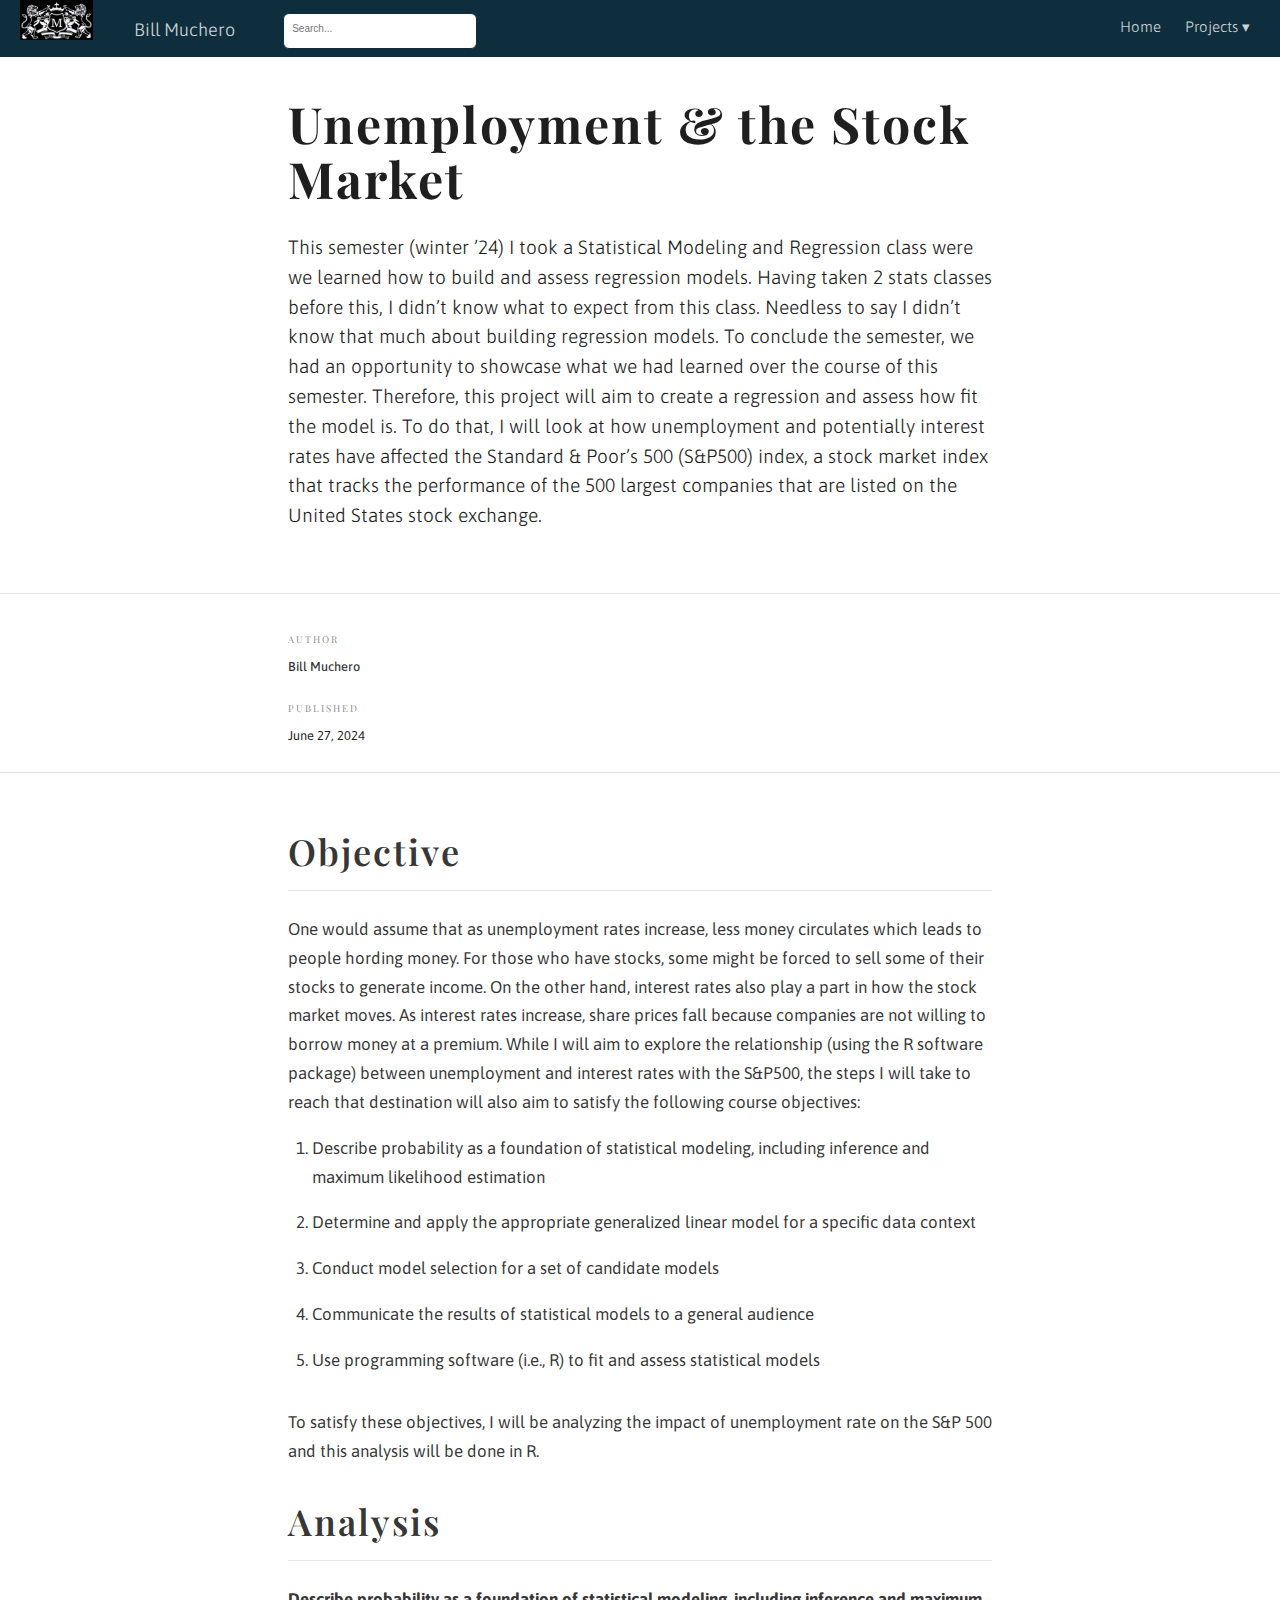
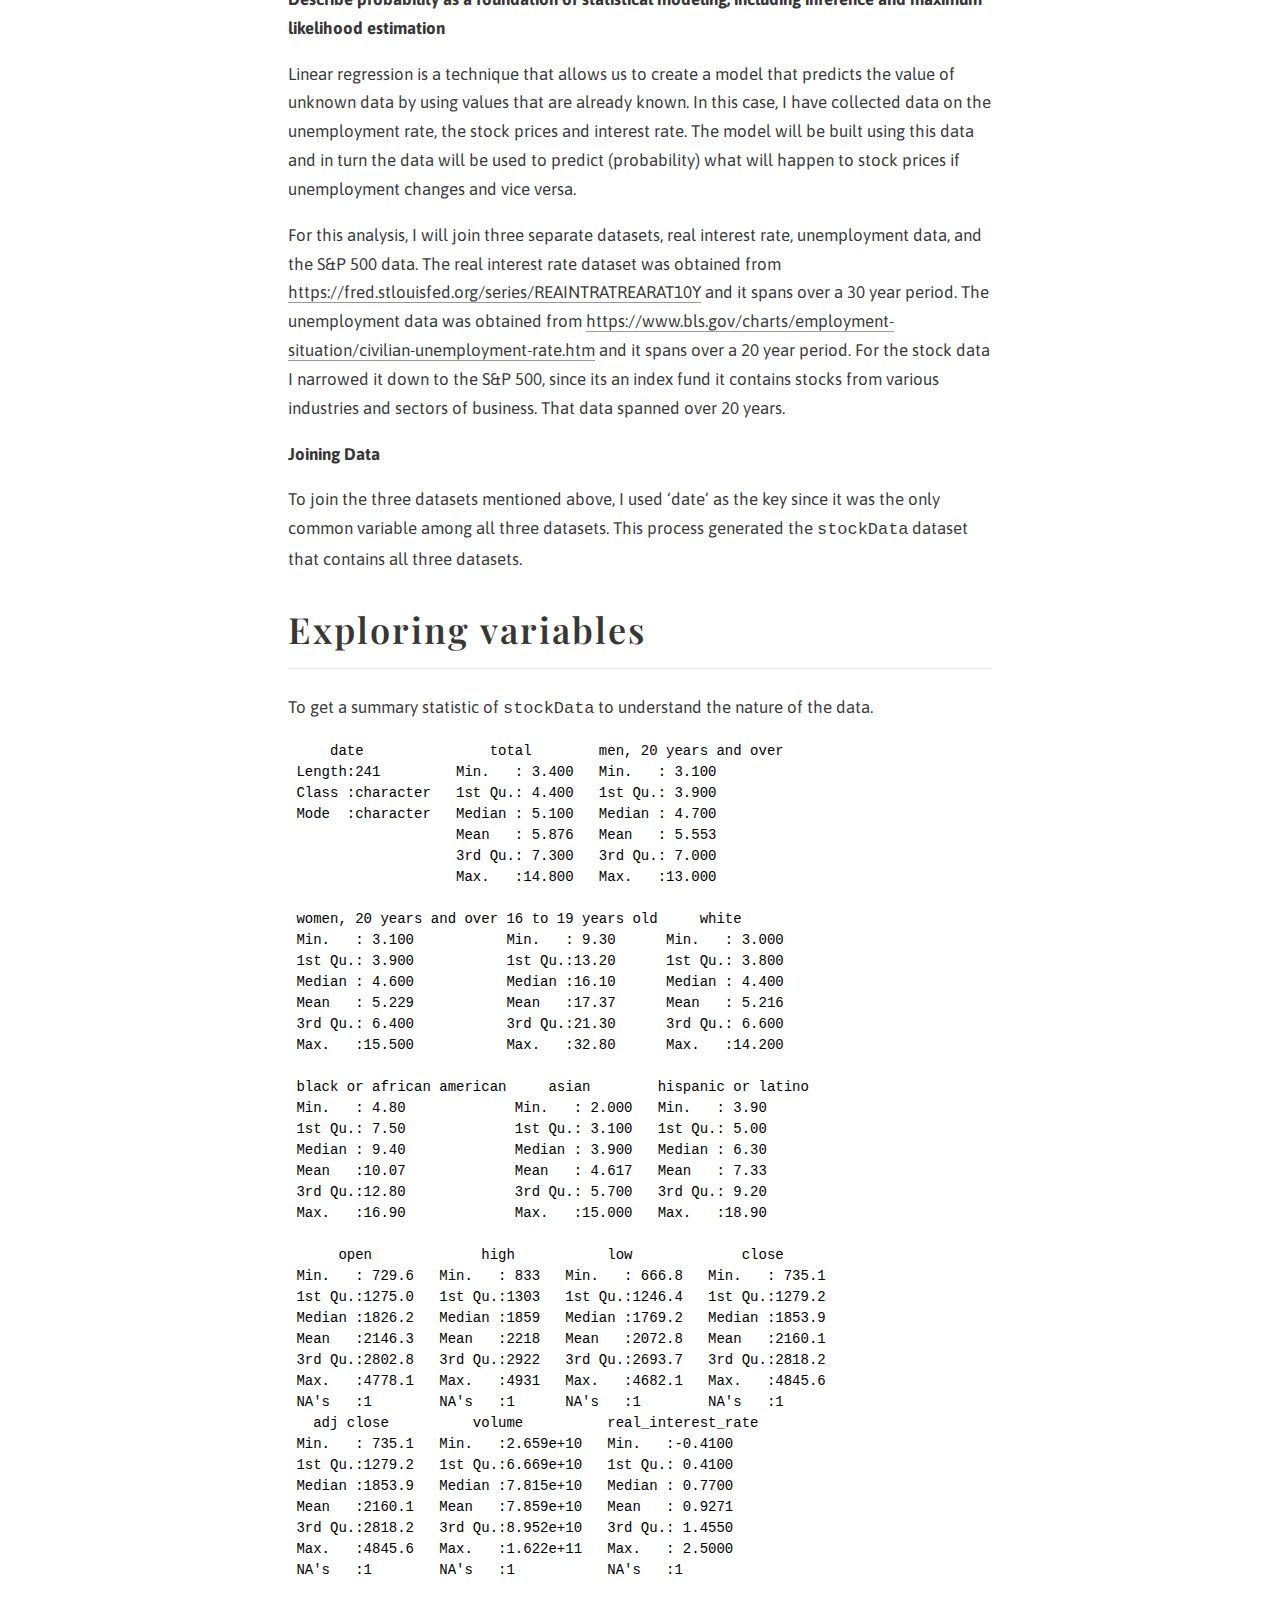
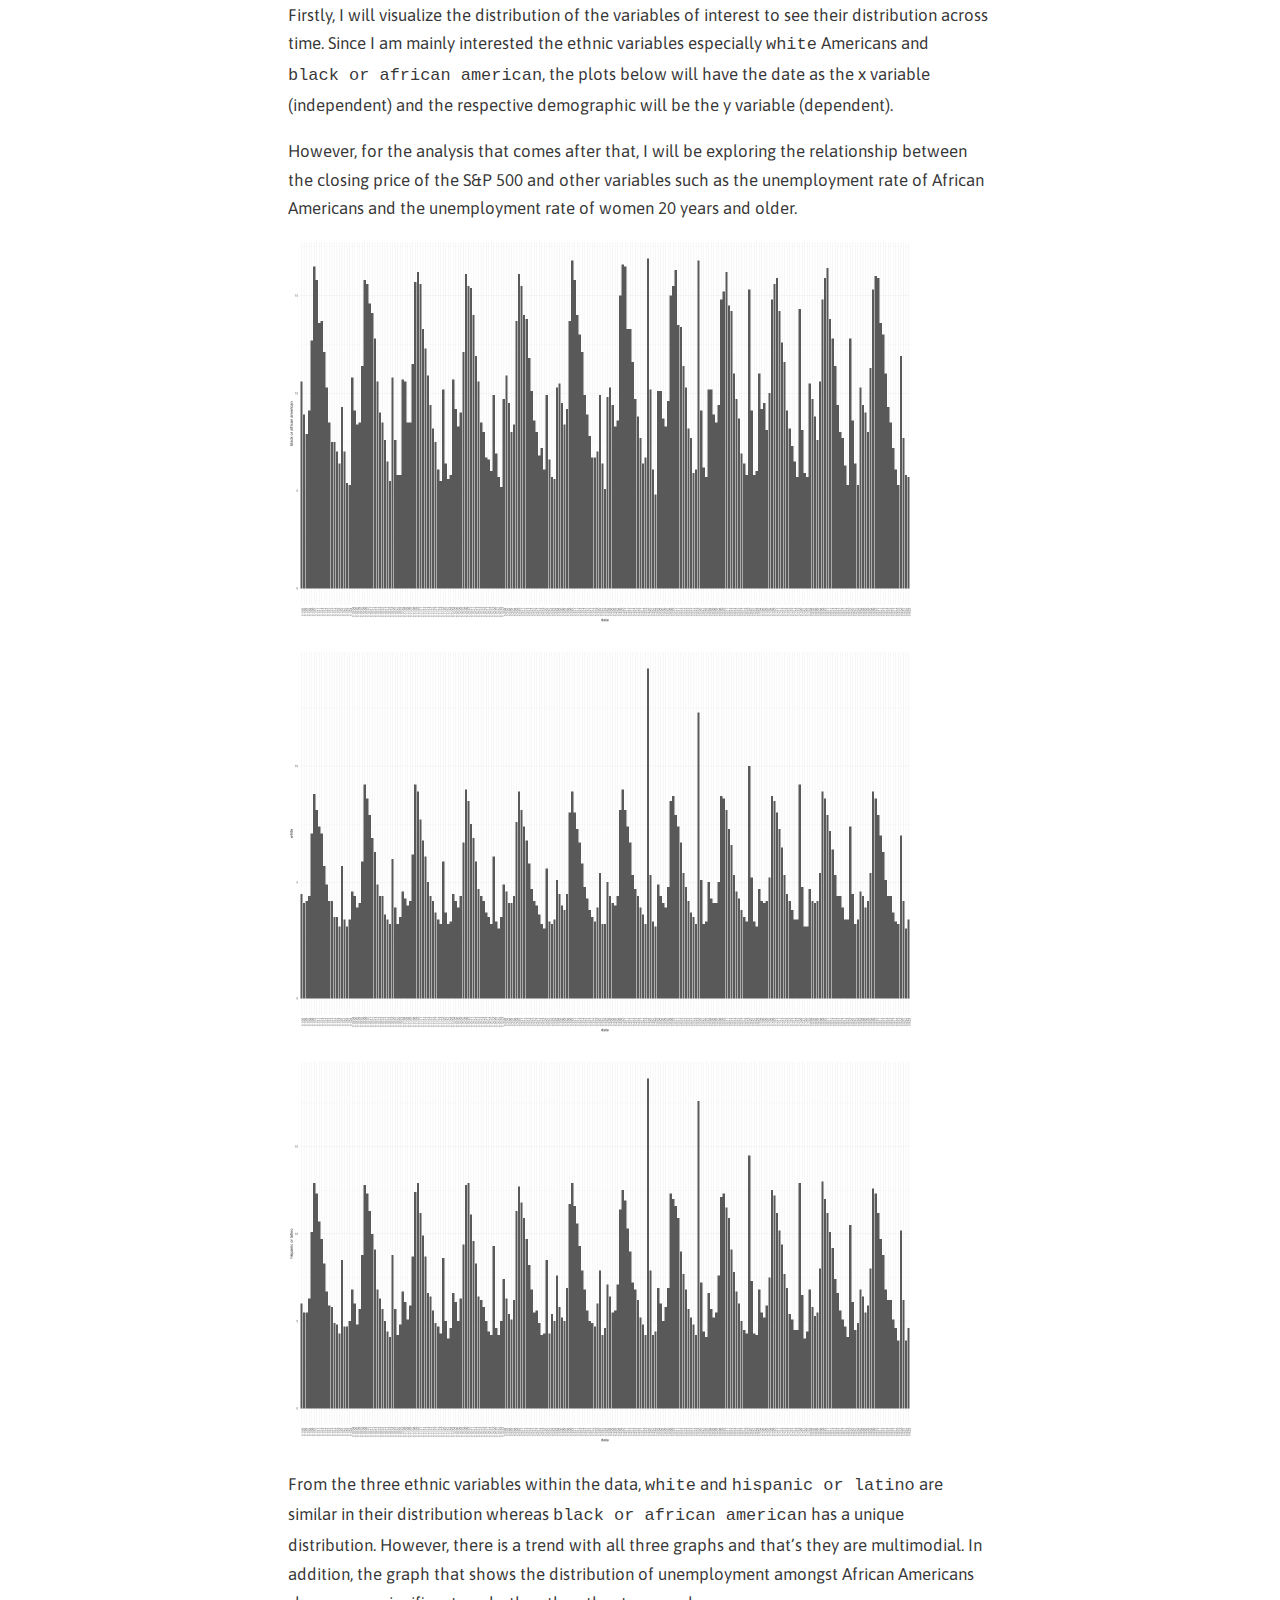
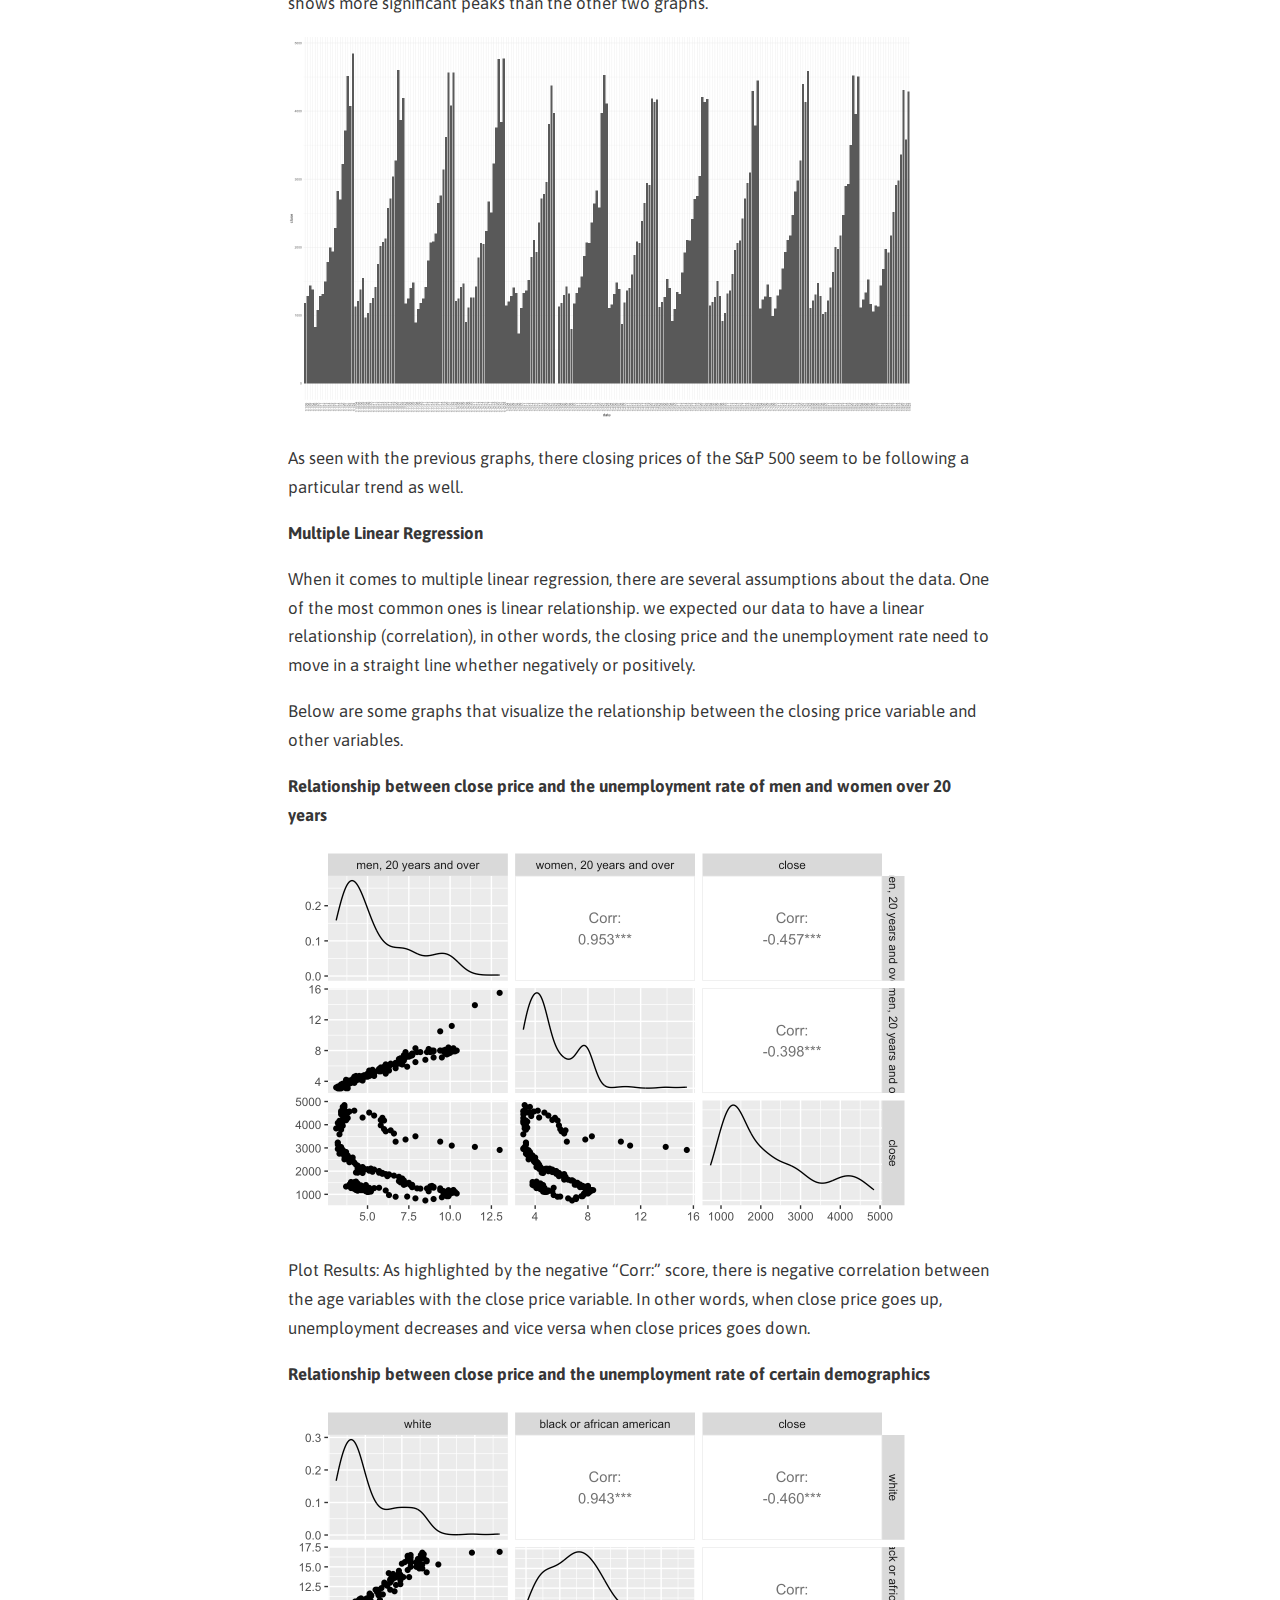
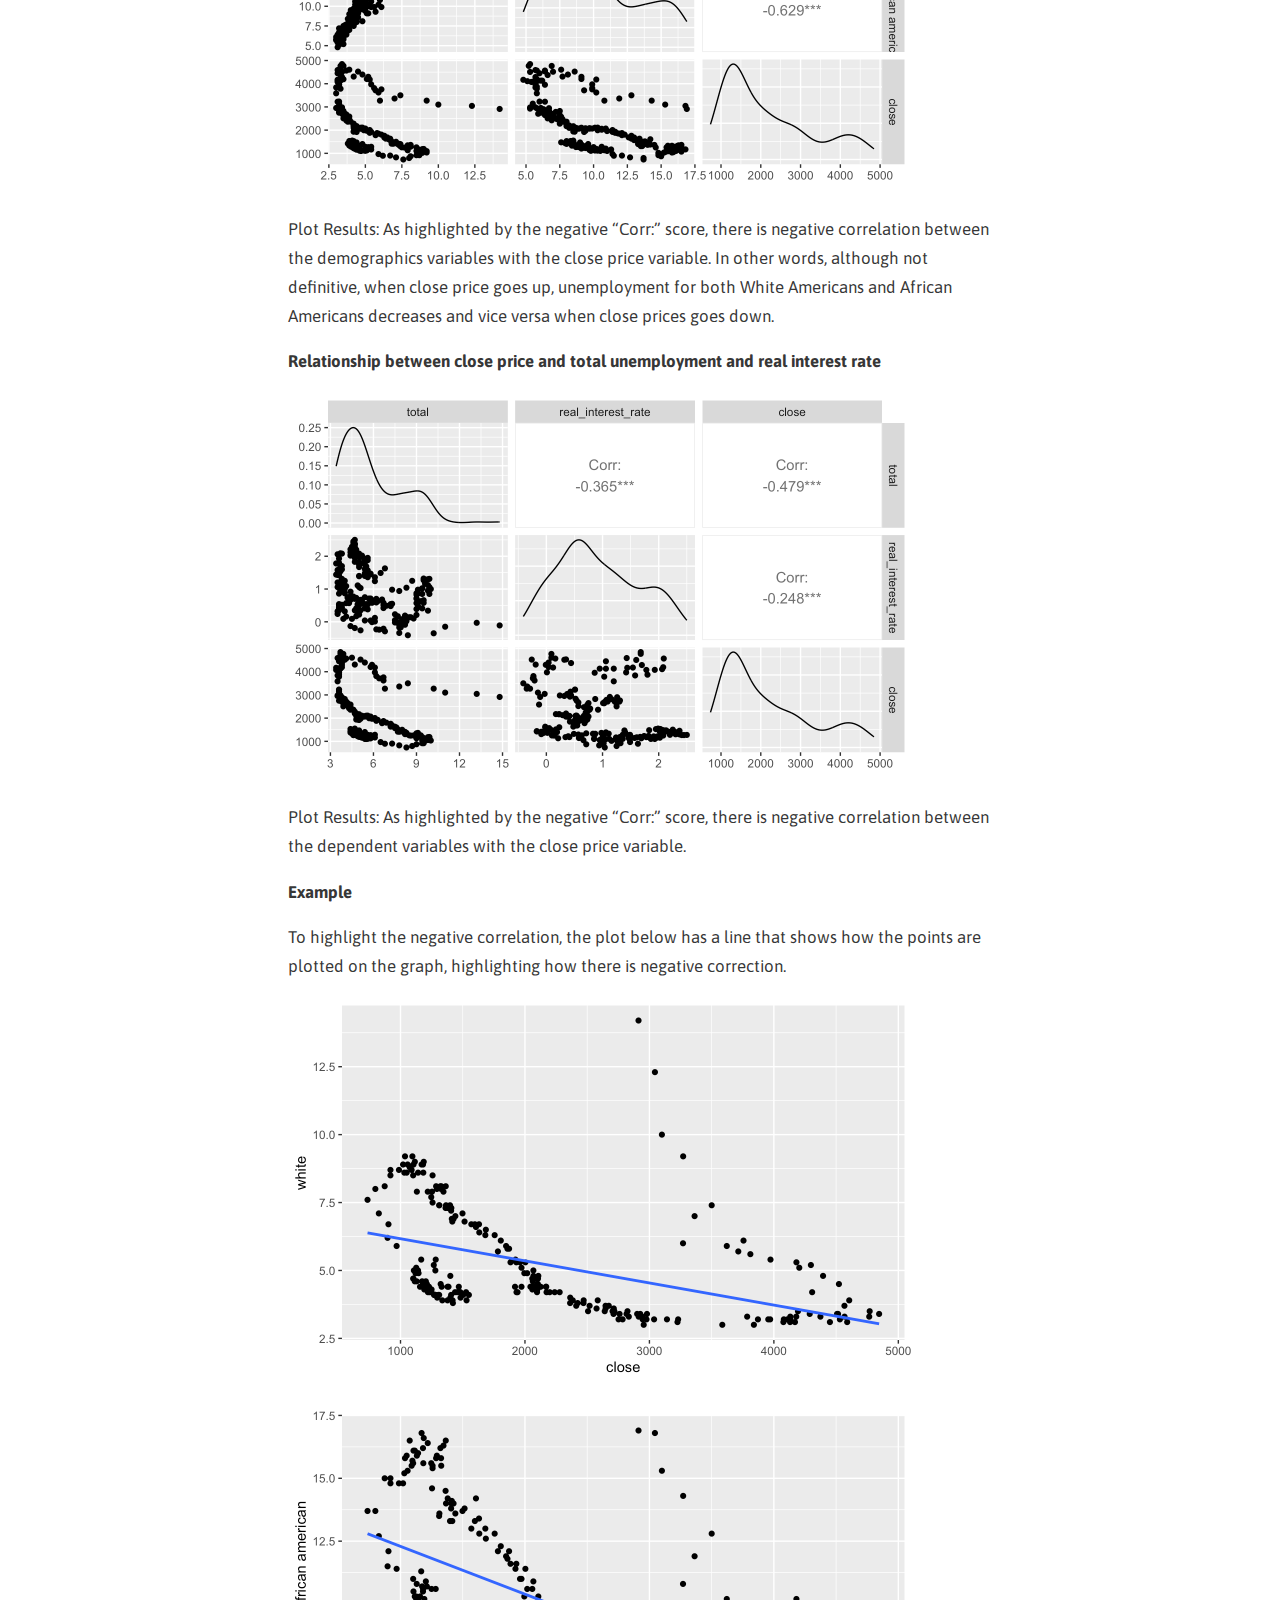
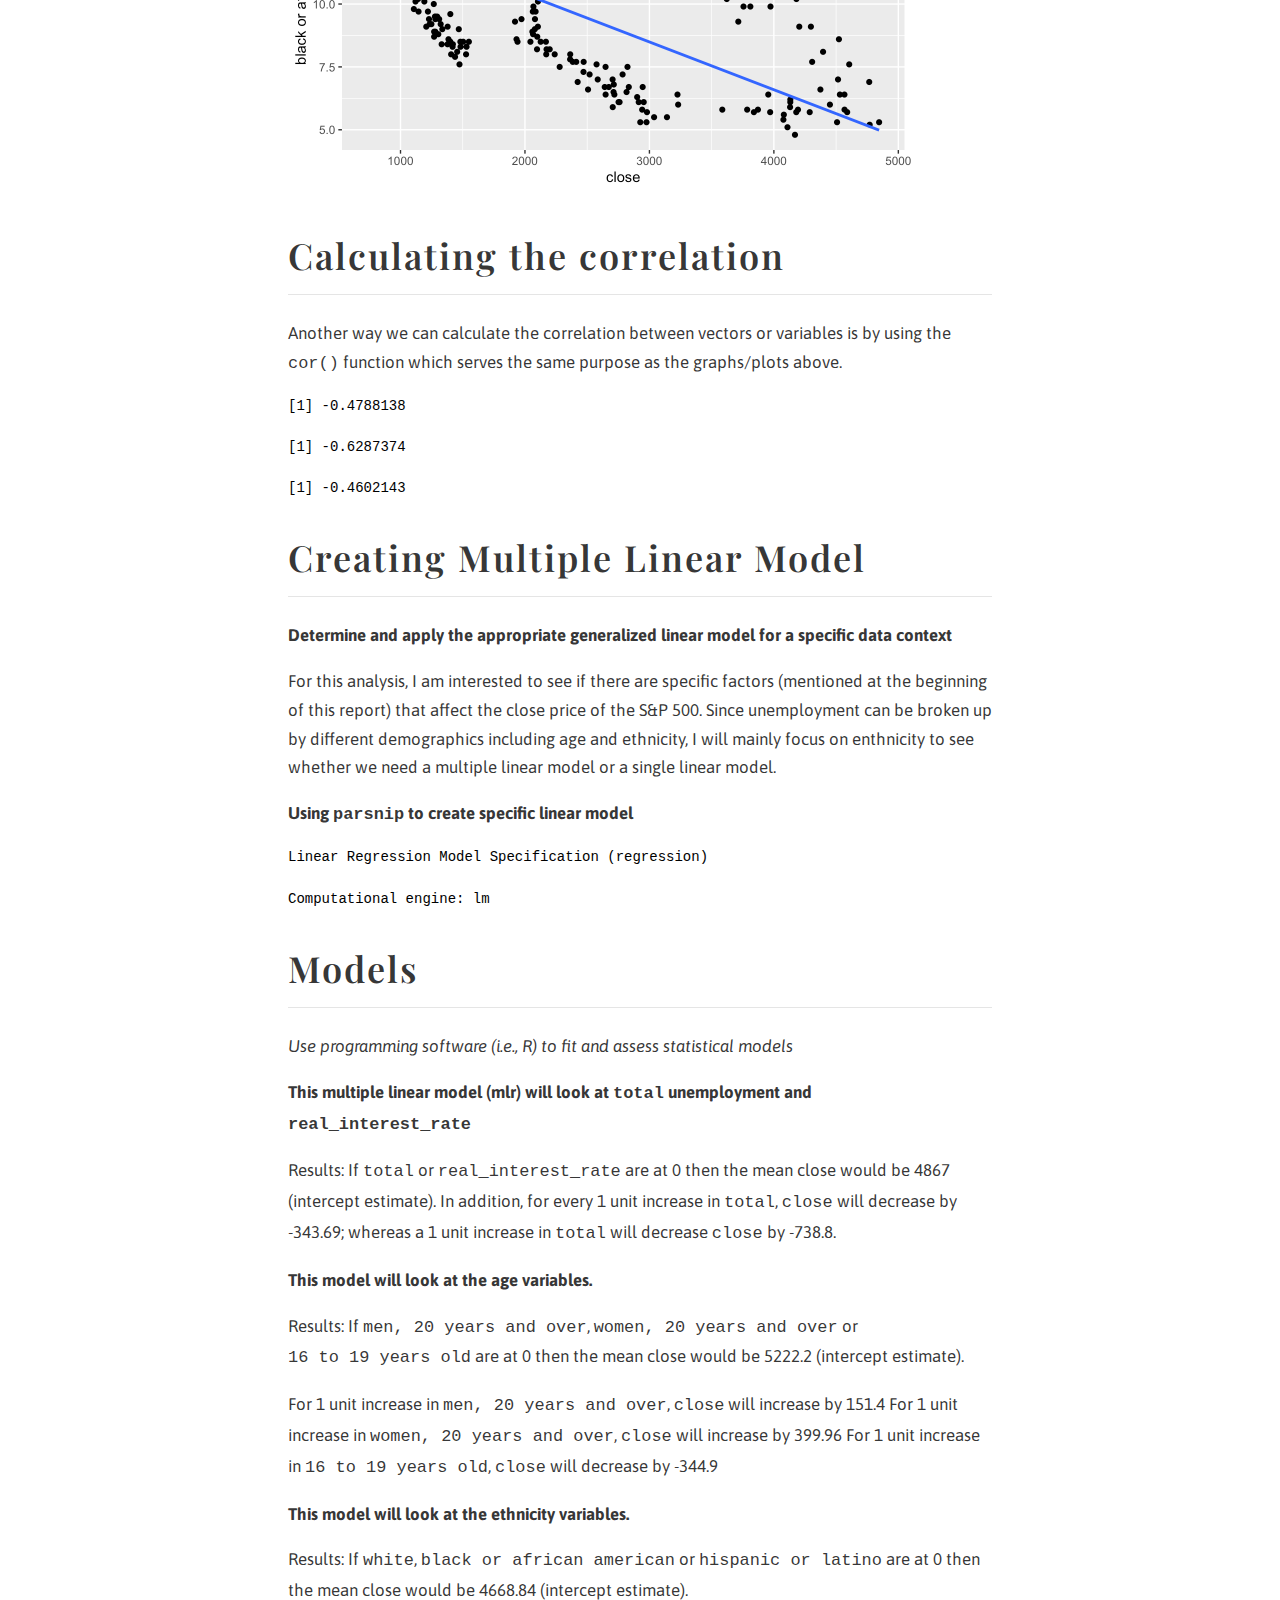
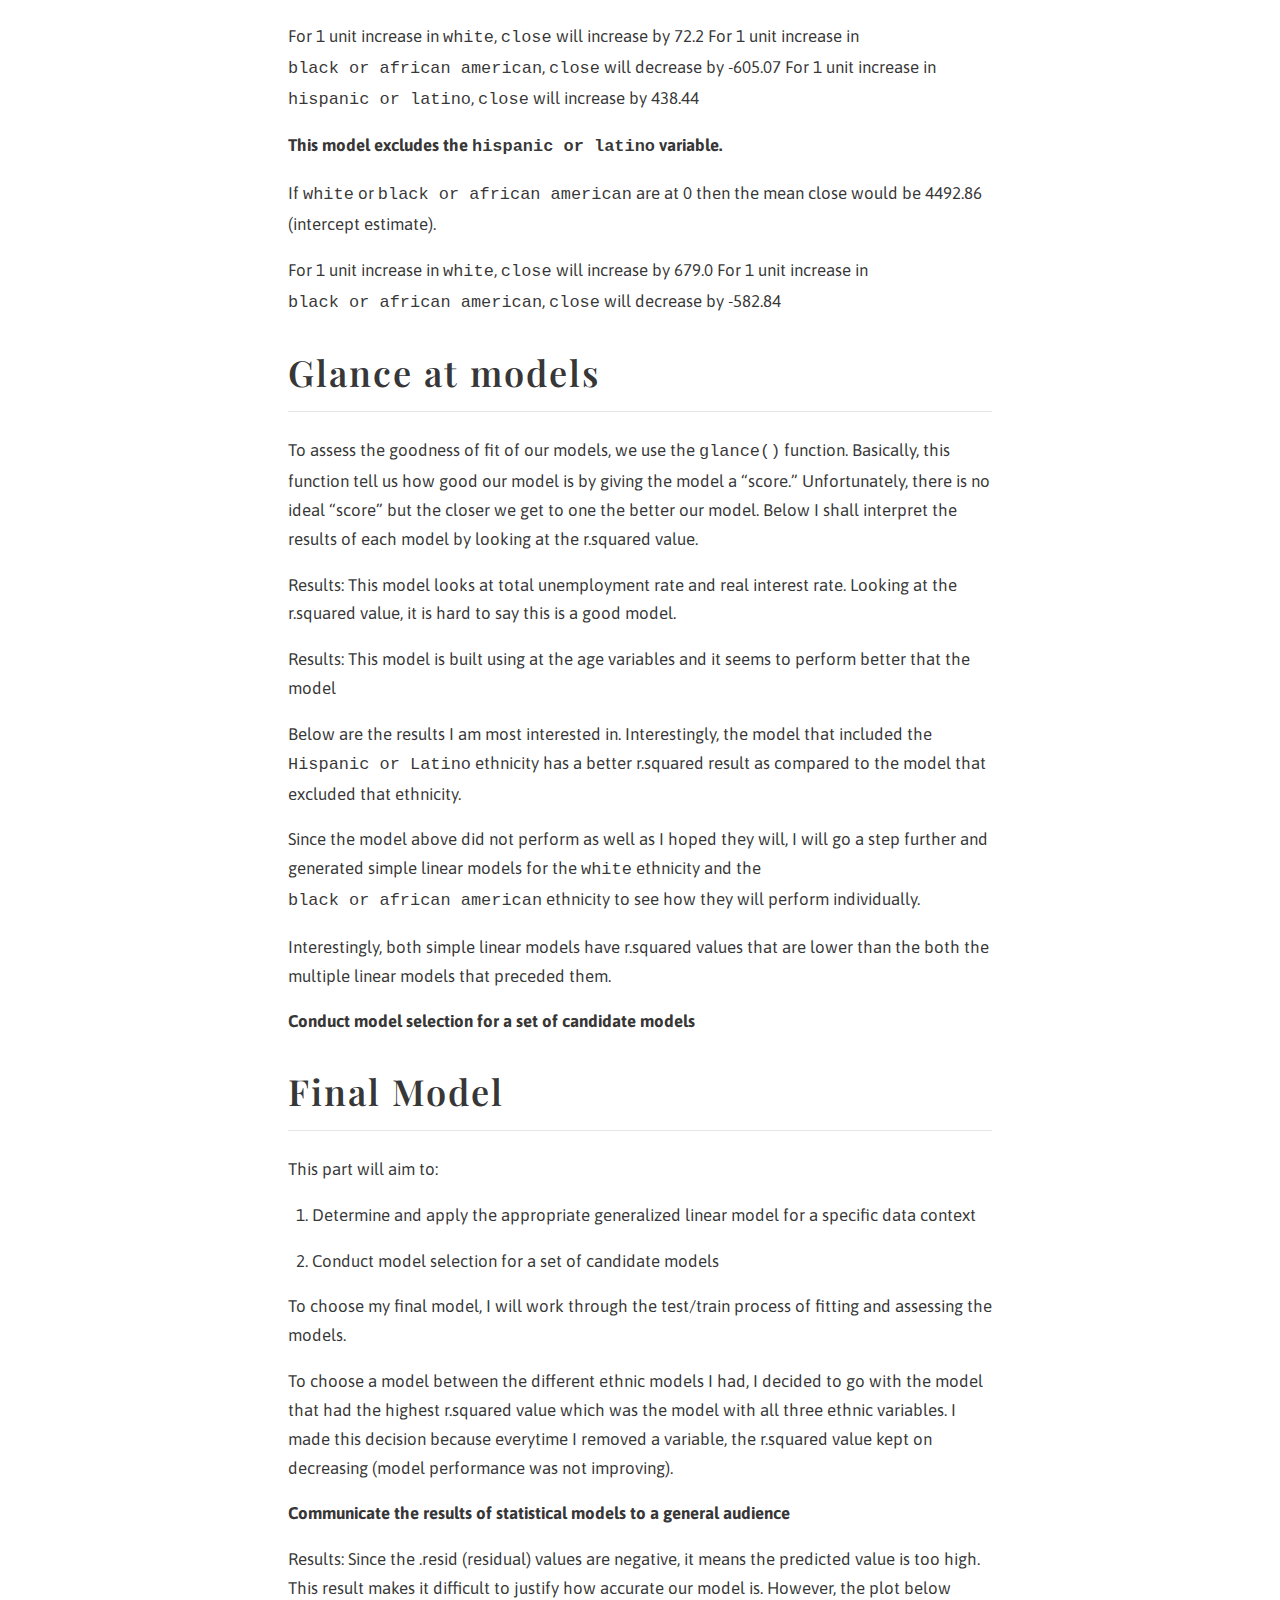
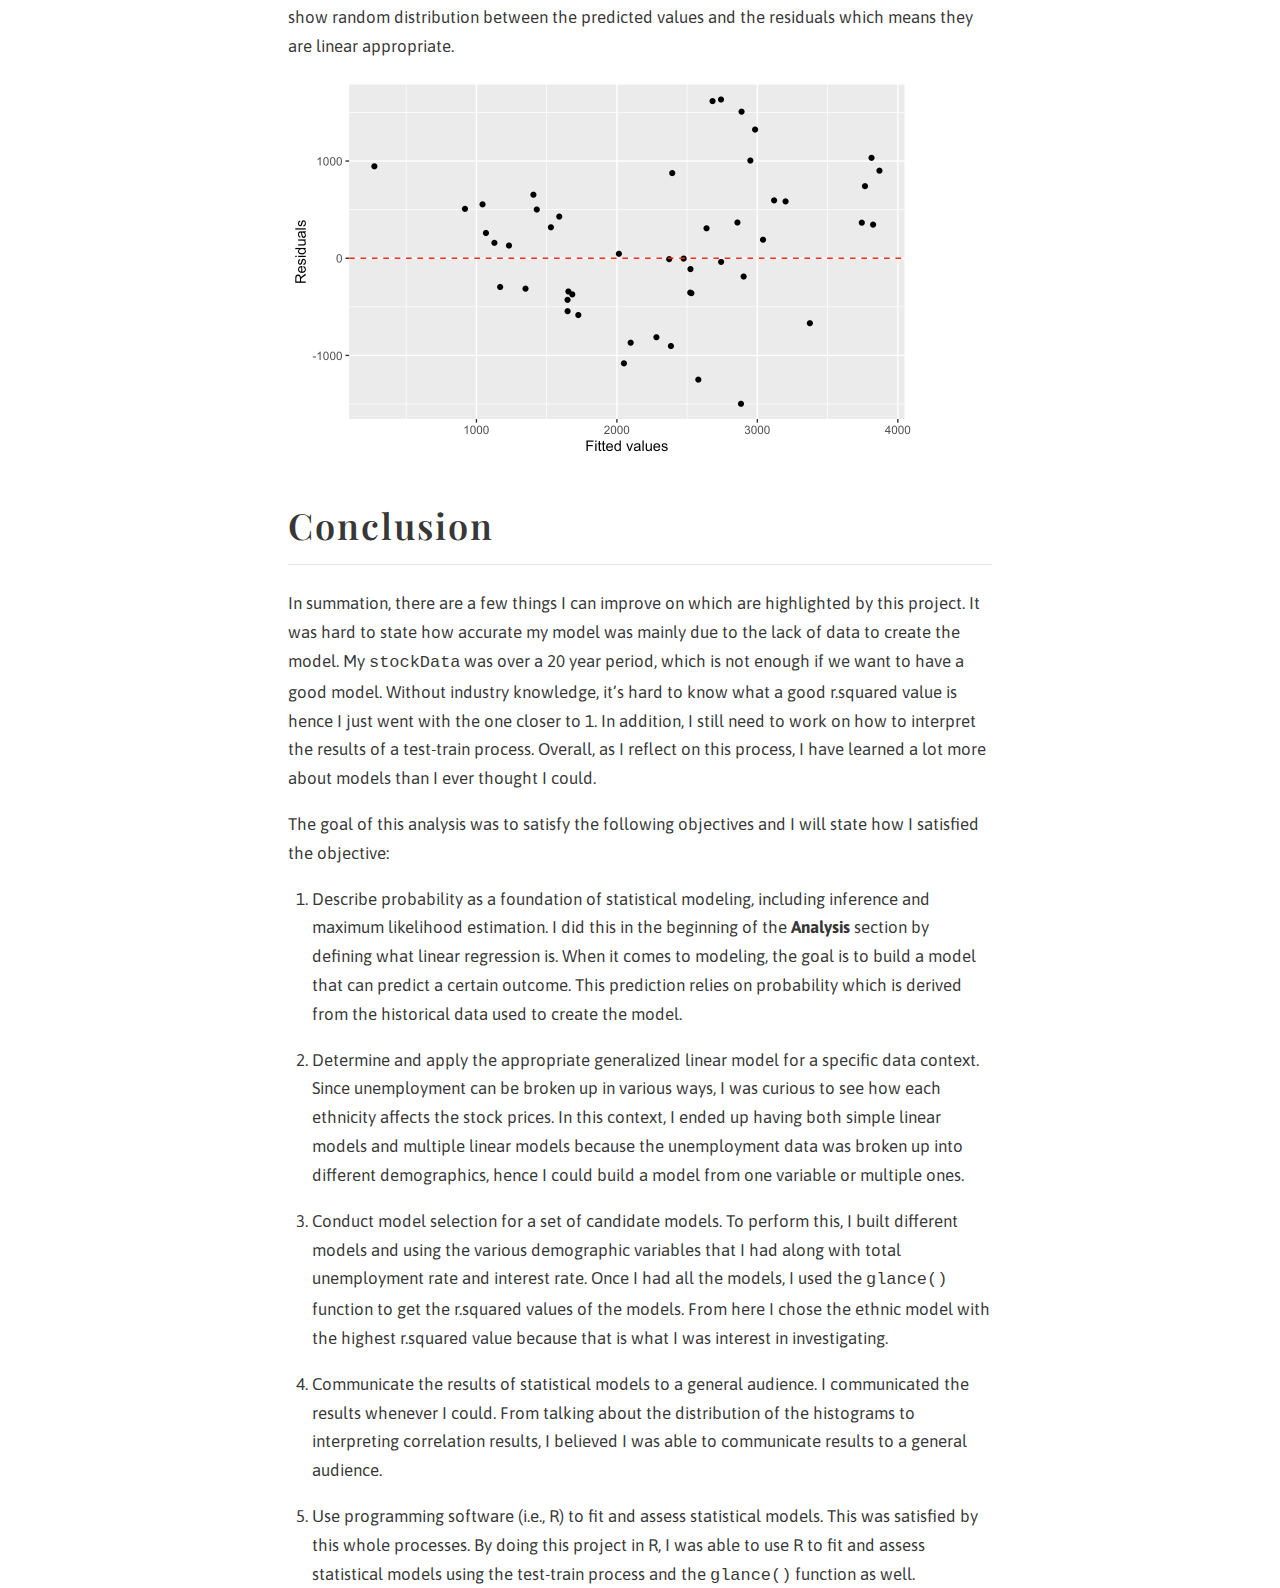
==== commit c270d151: "More changes" ====
--- a/docs/projects/2024-06-27-unemployment-the-stock-market/index.html
+++ b/docs/projects/2024-06-27-unemployment-the-stock-market/index.html
@@ -120,7 +120,7 @@
 <!--/radix_placeholder_rmarkdown_metadata-->
   
   <script type="text/json" id="radix-resource-manifest">
-  {"type":"character","attributes":{},"value":["^SPX.csv","Real Interest Rate.csv","Unemployment Data.csv","unemployment-the-stock-market_files/figure-html5/fitted-residual-1.png","unemployment-the-stock-market_files/figure-html5/unnamed-chunk-10-1.png","unemployment-the-stock-market_files/figure-html5/unnamed-chunk-11-1.png","unemployment-the-stock-market_files/figure-html5/unnamed-chunk-12-1.png","unemployment-the-stock-market_files/figure-html5/unnamed-chunk-4-1.png","unemployment-the-stock-market_files/figure-html5/unnamed-chunk-5-1.png","unemployment-the-stock-market_files/figure-html5/unnamed-chunk-6-1.png","unemployment-the-stock-market_files/figure-html5/unnamed-chunk-7-1.png","unemployment-the-stock-market_files/figure-html5/unnamed-chunk-8-1.png","unemployment-the-stock-market_files/figure-html5/unnamed-chunk-9-1.png"]}
+  {"type":"character","attributes":{},"value":["^SPX.csv","Real Interest Rate.csv","Unemployment Data.csv","unemployment-the-stock-market_files/anchor-4.2.2/anchor.min.js","unemployment-the-stock-market_files/bowser-1.9.3/bowser.min.js","unemployment-the-stock-market_files/distill-2.2.21/template.v2.js","unemployment-the-stock-market_files/figure-html5/fitted-residual-1.png","unemployment-the-stock-market_files/figure-html5/unnamed-chunk-10-1.png","unemployment-the-stock-market_files/figure-html5/unnamed-chunk-11-1.png","unemployment-the-stock-market_files/figure-html5/unnamed-chunk-12-1.png","unemployment-the-stock-market_files/figure-html5/unnamed-chunk-13-1.png","unemployment-the-stock-market_files/figure-html5/unnamed-chunk-4-1.png","unemployment-the-stock-market_files/figure-html5/unnamed-chunk-5-1.png","unemployment-the-stock-market_files/figure-html5/unnamed-chunk-6-1.png","unemployment-the-stock-market_files/figure-html5/unnamed-chunk-7-1.png","unemployment-the-stock-market_files/figure-html5/unnamed-chunk-8-1.png","unemployment-the-stock-market_files/figure-html5/unnamed-chunk-9-1.png","unemployment-the-stock-market_files/header-attrs-2.23/header-attrs.js","unemployment-the-stock-market_files/jquery-3.6.0/jquery-3.6.0.js","unemployment-the-stock-market_files/jquery-3.6.0/jquery-3.6.0.min.js","unemployment-the-stock-market_files/jquery-3.6.0/jquery-3.6.0.min.map","unemployment-the-stock-market_files/popper-2.6.0/popper.min.js","unemployment-the-stock-market_files/tippy-6.2.7/tippy-bundle.umd.min.js","unemployment-the-stock-market_files/tippy-6.2.7/tippy-light-border.css","unemployment-the-stock-market_files/tippy-6.2.7/tippy.css","unemployment-the-stock-market_files/tippy-6.2.7/tippy.umd.min.js","unemployment-the-stock-market_files/webcomponents-2.0.0/webcomponents.js"]}
   </script>
   <!--radix_placeholder_navigation_in_header-->
 <meta name="distill:offset" content="../.."/>
@@ -2274,17 +2274,17 @@
 <p>Firstly, I will visualize the distribution of the variables of interest to see their distribution across time. Since I am mainly interested the ethnic variables especially <code>white</code> Americans and <code>black or african american</code>, the plots below will have the date as the x variable (independent) and the respective demographic will be the y variable (dependent).</p>
 <p>However, for the analysis that comes after that, I will be exploring the relationship between the closing price of the S&amp;P 500 and other variables such as the unemployment rate of African Americans and the unemployment rate of women 20 years and older.</p>
 <div class="layout-chunk" data-layout="l-body">
-<p><img src="unemployment-the-stock-market_files/figure-html5/unnamed-chunk-4-1.png" width="624" /></p>
-</div>
-<div class="layout-chunk" data-layout="l-body">
 <p><img src="unemployment-the-stock-market_files/figure-html5/unnamed-chunk-5-1.png" width="624" /></p>
 </div>
 <div class="layout-chunk" data-layout="l-body">
 <p><img src="unemployment-the-stock-market_files/figure-html5/unnamed-chunk-6-1.png" width="624" /></p>
 </div>
+<div class="layout-chunk" data-layout="l-body">
+<p><img src="unemployment-the-stock-market_files/figure-html5/unnamed-chunk-7-1.png" width="624" /></p>
+</div>
 <p>From the three ethnic variables within the data, <code>white</code> and <code>hispanic or latino</code> are similar in their distribution whereas <code>black or african american</code> has a unique distribution. However, there is a trend with all three graphs and that’s they are multimodial. In addition, the graph that shows the distribution of unemployment amongst African Americans shows more significant peaks than the other two graphs.</p>
 <div class="layout-chunk" data-layout="l-body">
-<p><img src="unemployment-the-stock-market_files/figure-html5/unnamed-chunk-7-1.png" width="624" /></p>
+<p><img src="unemployment-the-stock-market_files/figure-html5/unnamed-chunk-8-1.png" width="624" /></p>
 </div>
 <p>As seen with the previous graphs, there closing prices of the S&amp;P 500 seem to be following a particular trend as well.</p>
 <p><strong>Multiple Linear Regression</strong></p>
@@ -2292,26 +2292,26 @@
 <p>Below are some graphs that visualize the relationship between the closing price variable and other variables.</p>
 <p><strong>Relationship between close price and the unemployment rate of men and women over 20 years</strong></p>
 <div class="layout-chunk" data-layout="l-body">
-<p><img src="unemployment-the-stock-market_files/figure-html5/unnamed-chunk-8-1.png" width="624" /></p>
+<p><img src="unemployment-the-stock-market_files/figure-html5/unnamed-chunk-9-1.png" width="624" /></p>
 </div>
 <p>Plot Results: As highlighted by the negative “Corr:” score, there is negative correlation between the age variables with the close price variable. In other words, when close price goes up, unemployment decreases and vice versa when close prices goes down.</p>
 <p><strong>Relationship between close price and the unemployment rate of certain demographics</strong></p>
 <div class="layout-chunk" data-layout="l-body">
-<p><img src="unemployment-the-stock-market_files/figure-html5/unnamed-chunk-9-1.png" width="624" /></p>
+<p><img src="unemployment-the-stock-market_files/figure-html5/unnamed-chunk-10-1.png" width="624" /></p>
 </div>
 <p>Plot Results: As highlighted by the negative “Corr:” score, there is negative correlation between the demographics variables with the close price variable. In other words, although not definitive, when close price goes up, unemployment for both White Americans and African Americans decreases and vice versa when close prices goes down.</p>
 <p><strong>Relationship between close price and total unemployment and real interest rate</strong></p>
 <div class="layout-chunk" data-layout="l-body">
-<p><img src="unemployment-the-stock-market_files/figure-html5/unnamed-chunk-10-1.png" width="624" /></p>
+<p><img src="unemployment-the-stock-market_files/figure-html5/unnamed-chunk-11-1.png" width="624" /></p>
 </div>
 <p>Plot Results: As highlighted by the negative “Corr:” score, there is negative correlation between the dependent variables with the close price variable.</p>
 <p><strong>Example</strong></p>
 <p>To highlight the negative correlation, the plot below has a line that shows how the points are plotted on the graph, highlighting how there is negative correction.</p>
 <div class="layout-chunk" data-layout="l-body">
-<p><img src="unemployment-the-stock-market_files/figure-html5/unnamed-chunk-11-1.png" width="624" /></p>
-</div>
-<div class="layout-chunk" data-layout="l-body">
 <p><img src="unemployment-the-stock-market_files/figure-html5/unnamed-chunk-12-1.png" width="624" /></p>
+</div>
+<div class="layout-chunk" data-layout="l-body">
+<p><img src="unemployment-the-stock-market_files/figure-html5/unnamed-chunk-13-1.png" width="624" /></p>
 </div>
 <h2 id="calculating-the-correlation">Calculating the correlation</h2>
 <p>Another way we can calculate the correlation between vectors or variables is by using the <code>cor()</code> function which serves the same purpose as the graphs/plots above.</p>
@@ -2337,23 +2337,12 @@
 <p><em>Use programming software (i.e., R) to fit and assess statistical models</em></p>
 <p><strong>This multiple linear model (mlr) will look at <code>total</code> unemployment and <code>real_interest_rate</code></strong></p>
 <div class="layout-chunk" data-layout="l-body">
-<pre><code># A tibble: 3 × 5
-  term               estimate std.error statistic  p.value
-  &lt;chr&gt;                 &lt;dbl&gt;     &lt;dbl&gt;     &lt;dbl&gt;    &lt;dbl&gt;
-1 (Intercept)           4867.     208.      23.5  1.07e-63
-2 total                 -344.      27.4    -12.5  5.92e-28
-3 real_interest_rate    -739.      79.5     -9.29 1.00e-17</code></pre>
+
 </div>
 <p>Results: If <code>total</code> or <code>real_interest_rate</code> are at 0 then the mean close would be 4867 (intercept estimate). In addition, for every 1 unit increase in <code>total</code>, <code>close</code> will decrease by -343.69; whereas a 1 unit increase in <code>total</code> will decrease <code>close</code> by -738.8.</p>
 <p><strong>This model will look at the age variables.</strong></p>
 <div class="layout-chunk" data-layout="l-body">
-<pre><code># A tibble: 4 × 5
-  term                       estimate std.error statistic  p.value
-  &lt;chr&gt;                         &lt;dbl&gt;     &lt;dbl&gt;     &lt;dbl&gt;    &lt;dbl&gt;
-1 (Intercept)                   5222.     162.      32.2  2.44e-88
-2 `men, 20 years and over`       151.      70.7      2.14 3.32e- 2
-3 `women, 20 years and over`     400.      72.2      5.54 8.21e- 8
-4 `16 to 19 years old`          -345.      19.4    -17.8  1.35e-45</code></pre>
+
 </div>
 <p>Results: If <code>men, 20 years and over</code>, <code>women, 20 years and over</code> or <code>16 to 19 years old</code> are at 0 then the mean close would be 5222.2 (intercept estimate).</p>
 <p>For 1 unit increase in <code>men, 20 years and over</code>, <code>close</code> will increase by 151.4
@@ -2361,13 +2350,7 @@
 For 1 unit increase in <code>16 to 19 years old</code>, <code>close</code> will decrease by -344.9</p>
 <p><strong>This model will look at the ethnicity variables.</strong></p>
 <div class="layout-chunk" data-layout="l-body">
-<pre><code># A tibble: 4 × 5
-  term                        estimate std.error statistic  p.value
-  &lt;chr&gt;                          &lt;dbl&gt;     &lt;dbl&gt;     &lt;dbl&gt;    &lt;dbl&gt;
-1 (Intercept)                   4669.      163.     28.6   1.52e-78
-2 white                           72.2     220.      0.329 7.42e- 1
-3 `black or african american`   -605.       43.1   -14.0   6.39e-33
-4 `hispanic or latino`           438.      150.      2.93  3.74e- 3</code></pre>
+
 </div>
 <p>Results: If <code>white</code>, <code>black or african american</code> or <code>hispanic or latino</code> are at 0 then the mean close would be 4668.84 (intercept estimate).</p>
 <p>For 1 unit increase in <code>white</code>, <code>close</code> will increase by 72.2
@@ -2375,12 +2358,7 @@
 For 1 unit increase in <code>hispanic or latino</code>, <code>close</code> will increase by 438.44</p>
 <p><strong>This model excludes the <code>hispanic or latino</code> variable.</strong></p>
 <div class="layout-chunk" data-layout="l-body">
-<pre><code># A tibble: 3 × 5
-  term                        estimate std.error statistic  p.value
-  &lt;chr&gt;                          &lt;dbl&gt;     &lt;dbl&gt;     &lt;dbl&gt;    &lt;dbl&gt;
-1 (Intercept)                    4493.     154.      29.1  3.50e-80
-2 white                           679.      73.7      9.21 1.73e-17
-3 `black or african american`    -583.      43.1    -13.5  3.11e-31</code></pre>
+
 </div>
 <p>If <code>white</code> or <code>black or african american</code> are at 0 then the mean close would be 4492.86 (intercept estimate).</p>
 <p>For 1 unit increase in <code>white</code>, <code>close</code> will increase by 679.0
@@ -2388,66 +2366,26 @@
 <h2 id="glance-at-models">Glance at models</h2>
 <p>To assess the goodness of fit of our models, we use the <code>glance()</code> function. Basically, this function tell us how good our model is by giving the model a “score.” Unfortunately, there is no ideal “score” but the closer we get to one the better our model. Below I shall interpret the results of each model by looking at the r.squared value.</p>
 <div class="layout-chunk" data-layout="l-body">
-<pre><code># A tibble: 1 × 12
-  r.squared adj.r.squared sigma statistic  p.value    df logLik   AIC
-      &lt;dbl&gt;         &lt;dbl&gt; &lt;dbl&gt;     &lt;dbl&gt;    &lt;dbl&gt; &lt;dbl&gt;  &lt;dbl&gt; &lt;dbl&gt;
-1     0.435         0.430  832.      91.3 4.02e-30     2 -1953. 3914.
-# ℹ 4 more variables: BIC &lt;dbl&gt;, deviance &lt;dbl&gt;, df.residual &lt;int&gt;,
-#   nobs &lt;int&gt;</code></pre>
+
 </div>
 <p>Results: This model looks at total unemployment rate and real interest rate. Looking at the r.squared value, it is hard to say this is a good model.</p>
 <div class="layout-chunk" data-layout="l-body">
-<pre><code># A tibble: 1 × 12
-  r.squared adj.r.squared sigma statistic  p.value    df logLik   AIC
-      &lt;dbl&gt;         &lt;dbl&gt; &lt;dbl&gt;     &lt;dbl&gt;    &lt;dbl&gt; &lt;dbl&gt;  &lt;dbl&gt; &lt;dbl&gt;
-1     0.670         0.665  638.      159. 1.80e-56     3 -1888. 3787.
-# ℹ 4 more variables: BIC &lt;dbl&gt;, deviance &lt;dbl&gt;, df.residual &lt;int&gt;,
-#   nobs &lt;int&gt;</code></pre>
+
 </div>
 <p>Results: This model is built using at the age variables and it seems to perform better that the model</p>
 <p>Below are the results I am most interested in. Interestingly, the model that included the <code>Hispanic or Latino</code> ethnicity has a better r.squared result as compared to the model that excluded that ethnicity.</p>
 <div class="layout-chunk" data-layout="l-body">
-<pre><code># A tibble: 1 × 12
-  r.squared adj.r.squared sigma statistic  p.value    df logLik   AIC
-      &lt;dbl&gt;         &lt;dbl&gt; &lt;dbl&gt;     &lt;dbl&gt;    &lt;dbl&gt; &lt;dbl&gt;  &lt;dbl&gt; &lt;dbl&gt;
-1     0.570         0.565  727.      104. 4.66e-43     3 -1920. 3850.
-# ℹ 4 more variables: BIC &lt;dbl&gt;, deviance &lt;dbl&gt;, df.residual &lt;int&gt;,
-#   nobs &lt;int&gt;</code></pre>
-</div>
-<div class="layout-chunk" data-layout="l-body">
-<pre><code># A tibble: 1 × 12
-  r.squared adj.r.squared sigma statistic  p.value    df logLik   AIC
-      &lt;dbl&gt;         &lt;dbl&gt; &lt;dbl&gt;     &lt;dbl&gt;    &lt;dbl&gt; &lt;dbl&gt;  &lt;dbl&gt; &lt;dbl&gt;
-1     0.555         0.551  739.      148. 2.25e-42     2 -1924. 3856.
-# ℹ 4 more variables: BIC &lt;dbl&gt;, deviance &lt;dbl&gt;, df.residual &lt;int&gt;,
-#   nobs &lt;int&gt;</code></pre>
+
+</div>
+<div class="layout-chunk" data-layout="l-body">
+
 </div>
 <p>Since the model above did not perform as well as I hoped they will, I will go a step further and generated simple linear models for the <code>white</code> ethnicity and the <code>black or african american</code> ethnicity to see how they will perform individually.</p>
 <div class="layout-chunk" data-layout="l-body">
-<pre><code># A tibble: 2 × 5
-  term                        estimate std.error statistic  p.value
-  &lt;chr&gt;                          &lt;dbl&gt;     &lt;dbl&gt;     &lt;dbl&gt;    &lt;dbl&gt;
-1 (Intercept)                    4258.     177.       24.0 1.29e-65
-2 `black or african american`    -208.      16.7     -12.5 8.21e-28</code></pre>
-<pre><code># A tibble: 1 × 12
-  r.squared adj.r.squared sigma statistic  p.value    df logLik   AIC
-      &lt;dbl&gt;         &lt;dbl&gt; &lt;dbl&gt;     &lt;dbl&gt;    &lt;dbl&gt; &lt;dbl&gt;  &lt;dbl&gt; &lt;dbl&gt;
-1     0.395         0.393  859.      156. 8.21e-28     1 -1961. 3928.
-# ℹ 4 more variables: BIC &lt;dbl&gt;, deviance &lt;dbl&gt;, df.residual &lt;int&gt;,
-#   nobs &lt;int&gt;</code></pre>
-</div>
-<div class="layout-chunk" data-layout="l-body">
-<pre><code># A tibble: 2 × 5
-  term        estimate std.error statistic  p.value
-  &lt;chr&gt;          &lt;dbl&gt;     &lt;dbl&gt;     &lt;dbl&gt;    &lt;dbl&gt;
-1 (Intercept)    3519.     181.      19.4  6.15e-51
-2 white          -260.      32.5     -8.00 5.54e-14</code></pre>
-<pre><code># A tibble: 1 × 12
-  r.squared adj.r.squared sigma statistic  p.value    df logLik   AIC
-      &lt;dbl&gt;         &lt;dbl&gt; &lt;dbl&gt;     &lt;dbl&gt;    &lt;dbl&gt; &lt;dbl&gt;  &lt;dbl&gt; &lt;dbl&gt;
-1     0.212         0.208  981.      64.0 5.54e-14     1 -1993. 3992.
-# ℹ 4 more variables: BIC &lt;dbl&gt;, deviance &lt;dbl&gt;, df.residual &lt;int&gt;,
-#   nobs &lt;int&gt;</code></pre>
+
+</div>
+<div class="layout-chunk" data-layout="l-body">
+
 </div>
 <p>Interestingly, both simple linear models have r.squared values that are lower than the both the multiple linear models that preceded them.</p>
 <p><strong>Conduct model selection for a set of candidate models</strong></p>
@@ -2459,63 +2397,14 @@
 </ol>
 <p>To choose my final model, I will work through the test/train process of fitting and assessing the models.</p>
 <div class="layout-chunk" data-layout="l-body">
-<pre><code># A tibble: 192 × 16
-   date    total `men, 20 years and over` `women, 20 years and over`
-   &lt;chr&gt;   &lt;dbl&gt;                    &lt;dbl&gt;                      &lt;dbl&gt;
- 1 1/7/07    4.7                      4.2                        4.2
- 2 1/8/21    5.1                      5.1                        4.7
- 3 1/4/17    4.4                      3.9                        4.1
- 4 1/5/22    3.6                      3.4                        3.4
- 5 1/8/12    8.1                      7.6                        7.3
- 6 1/3/20    4.4                      4.1                        4  
- 7 1/4/05    5.2                      4.4                        4.6
- 8 1/3/22    3.6                      3.4                        3.4
- 9 1/11/13   6.9                      6.6                        6.2
-10 1/5/15    5.6                      5.2                        5.1
-# ℹ 182 more rows
-# ℹ 12 more variables: `16 to 19 years old` &lt;dbl&gt;, white &lt;dbl&gt;,
-#   `black or african american` &lt;dbl&gt;, asian &lt;dbl&gt;,
-#   `hispanic or latino` &lt;dbl&gt;, open &lt;dbl&gt;, high &lt;dbl&gt;, low &lt;dbl&gt;,
-#   close &lt;dbl&gt;, `adj close` &lt;dbl&gt;, volume &lt;dbl&gt;,
-#   real_interest_rate &lt;dbl&gt;</code></pre>
+
 </div>
 <p>To choose a model between the different ethnic models I had, I decided to go with the model that had the highest r.squared value which was the model with all three ethnic variables. I made this decision because everytime I removed a variable, the r.squared value kept on decreasing (model performance was not improving).</p>
 <div class="layout-chunk" data-layout="l-body">
-<pre><code># A tibble: 4 × 5
-  term                        estimate std.error statistic  p.value
-  &lt;chr&gt;                          &lt;dbl&gt;     &lt;dbl&gt;     &lt;dbl&gt;    &lt;dbl&gt;
-1 (Intercept)                   4566.      190.    24.0    3.02e-59
-2 white                          -10.1     241.    -0.0419 9.67e- 1
-3 `black or african american`   -575.       48.0  -12.0    6.49e-25
-4 `hispanic or latino`           465.      168.     2.77   6.09e- 3</code></pre>
-<pre><code># A tibble: 1 × 12
-  r.squared adj.r.squared sigma statistic  p.value    df logLik   AIC
-      &lt;dbl&gt;         &lt;dbl&gt; &lt;dbl&gt;     &lt;dbl&gt;    &lt;dbl&gt; &lt;dbl&gt;  &lt;dbl&gt; &lt;dbl&gt;
-1     0.537         0.530  725.      72.7 2.86e-31     3 -1535. 3080.
-# ℹ 4 more variables: BIC &lt;dbl&gt;, deviance &lt;dbl&gt;, df.residual &lt;int&gt;,
-#   nobs &lt;int&gt;</code></pre>
-</div>
-<div class="layout-chunk" data-layout="l-body">
-<pre><code># A tibble: 49 × 18
-   .pred .resid date    total `men, 20 years and over`
-   &lt;dbl&gt;  &lt;dbl&gt; &lt;chr&gt;   &lt;dbl&gt;                    &lt;dbl&gt;
- 1 1725.  -584. 1/6/04    5.6                      5.1
- 2 1649.  -545. 1/8/04    5.4                      5  
- 3 1649.  -428. 1/8/05    4.9                      4.3
- 4 2098.  -869. 1/9/05    5                        4.5
- 5 1682.  -372. 1/4/06    4.7                      4.2
- 6 2385.  -903. 1/11/07   4.7                      4.2
- 7 2281.  -813. 1/12/07   5                        4.4
- 8 2580. -1249. 1/2/08    4.9                      4.4
- 9 2883. -1498. 1/4/08    5                        4.6
-10 2050. -1081. 1/10/08   6.5                      6.3
-# ℹ 39 more rows
-# ℹ 13 more variables: `women, 20 years and over` &lt;dbl&gt;,
-#   `16 to 19 years old` &lt;dbl&gt;, white &lt;dbl&gt;,
-#   `black or african american` &lt;dbl&gt;, asian &lt;dbl&gt;,
-#   `hispanic or latino` &lt;dbl&gt;, open &lt;dbl&gt;, high &lt;dbl&gt;, low &lt;dbl&gt;,
-#   close &lt;dbl&gt;, `adj close` &lt;dbl&gt;, volume &lt;dbl&gt;,
-#   real_interest_rate &lt;dbl&gt;</code></pre>
+
+</div>
+<div class="layout-chunk" data-layout="l-body">
+
 </div>
 <p><strong>Communicate the results of statistical models to a general audience</strong></p>
 <p>Results: Since the .resid (residual) values are negative, it means the predicted value is too high. This result makes it difficult to justify how accurate our model is. However, the plot below show random distribution between the predicted values and the residuals which means they are linear appropriate.</p>
@@ -2532,7 +2421,7 @@
 <li><p>Communicate the results of statistical models to a general audience. I communicated the results whenever I could. From talking about the distribution of the histograms to interpreting correlation results, I believed I was able to communicate results to a general audience.</p></li>
 <li><p>Use programming software (i.e., R) to fit and assess statistical models. This was satisfied by this whole processes. By doing this project in R, I was able to use R to fit and assess statistical models using the test-train process and the <code>glance()</code> function as well.</p></li>
 </ol>
-<div class="sourceCode" id="cb22"><pre class="sourceCode r distill-force-highlighting-css"><code class="sourceCode r"></code></pre></div>
+<div class="sourceCode" id="cb6"><pre class="sourceCode r distill-force-highlighting-css"><code class="sourceCode r"></code></pre></div>
 <!--radix_placeholder_article_footer-->
 <!--/radix_placeholder_article_footer-->
 </div>
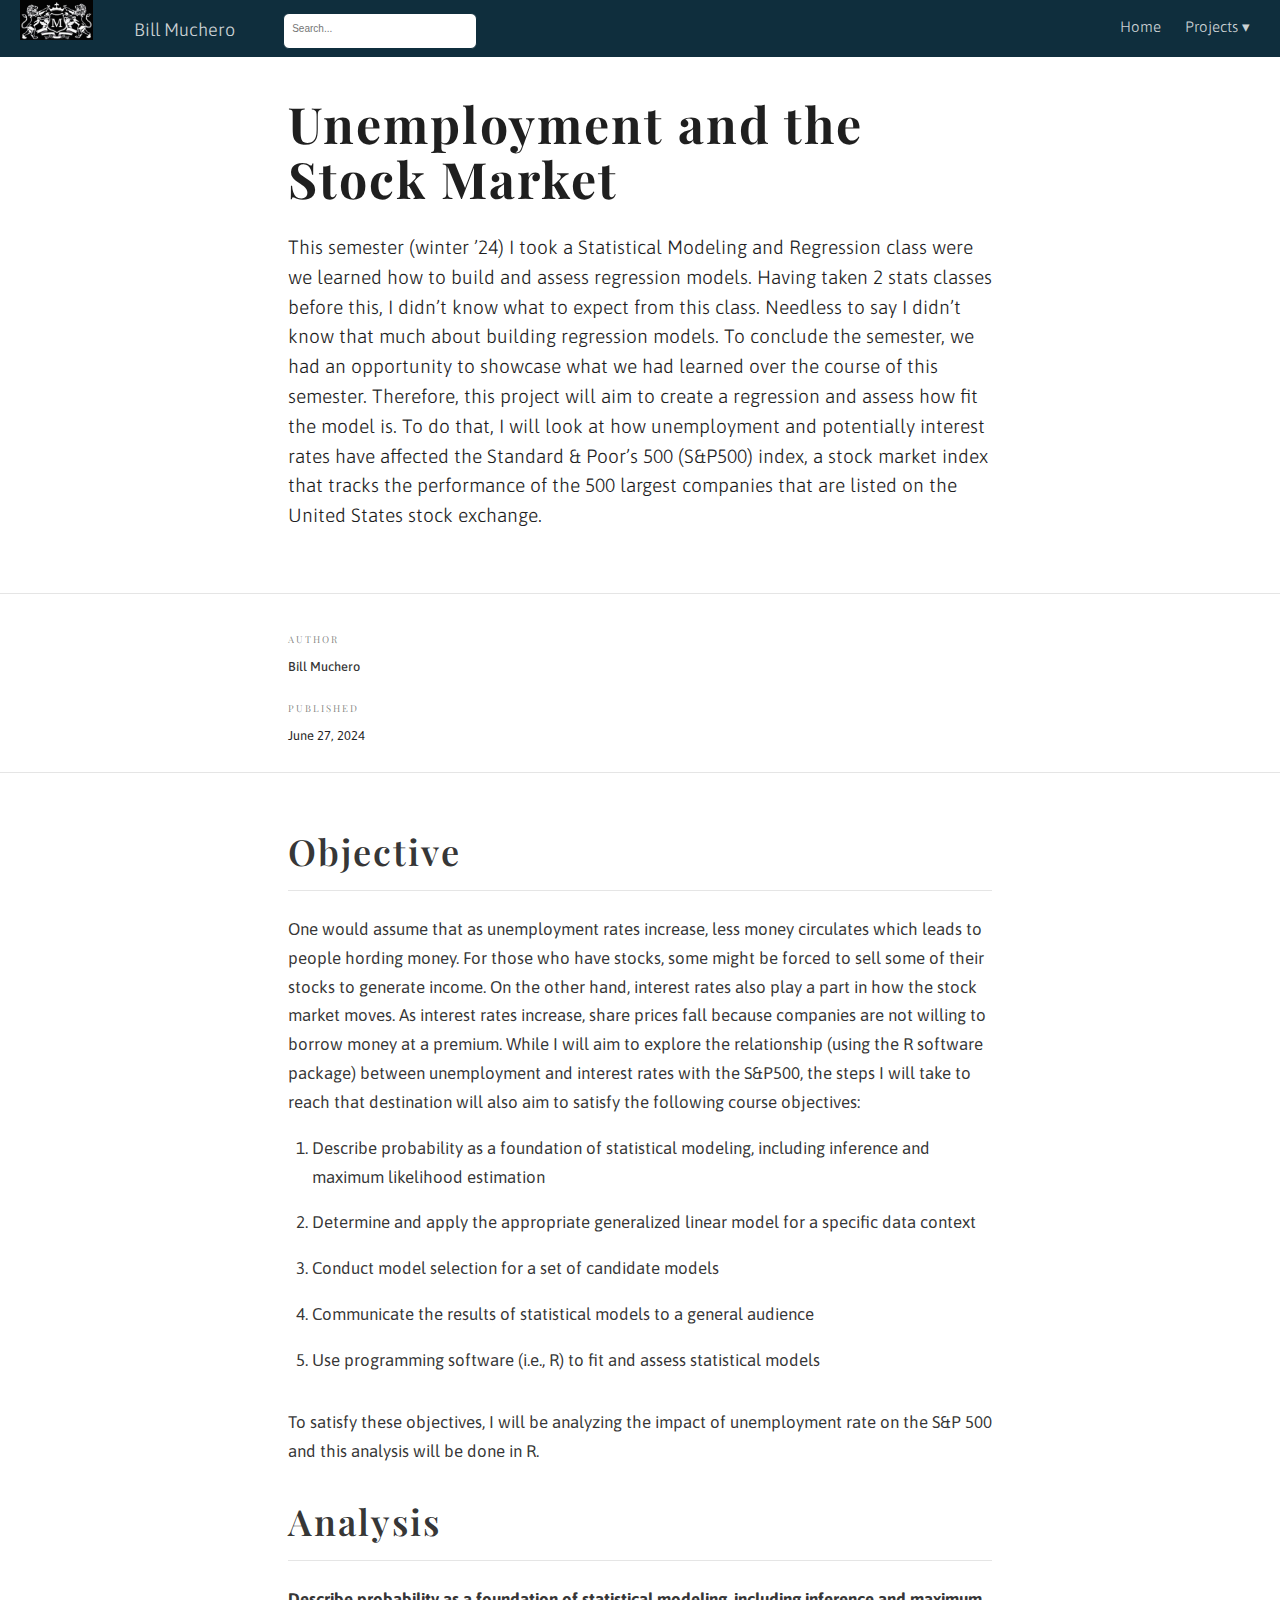
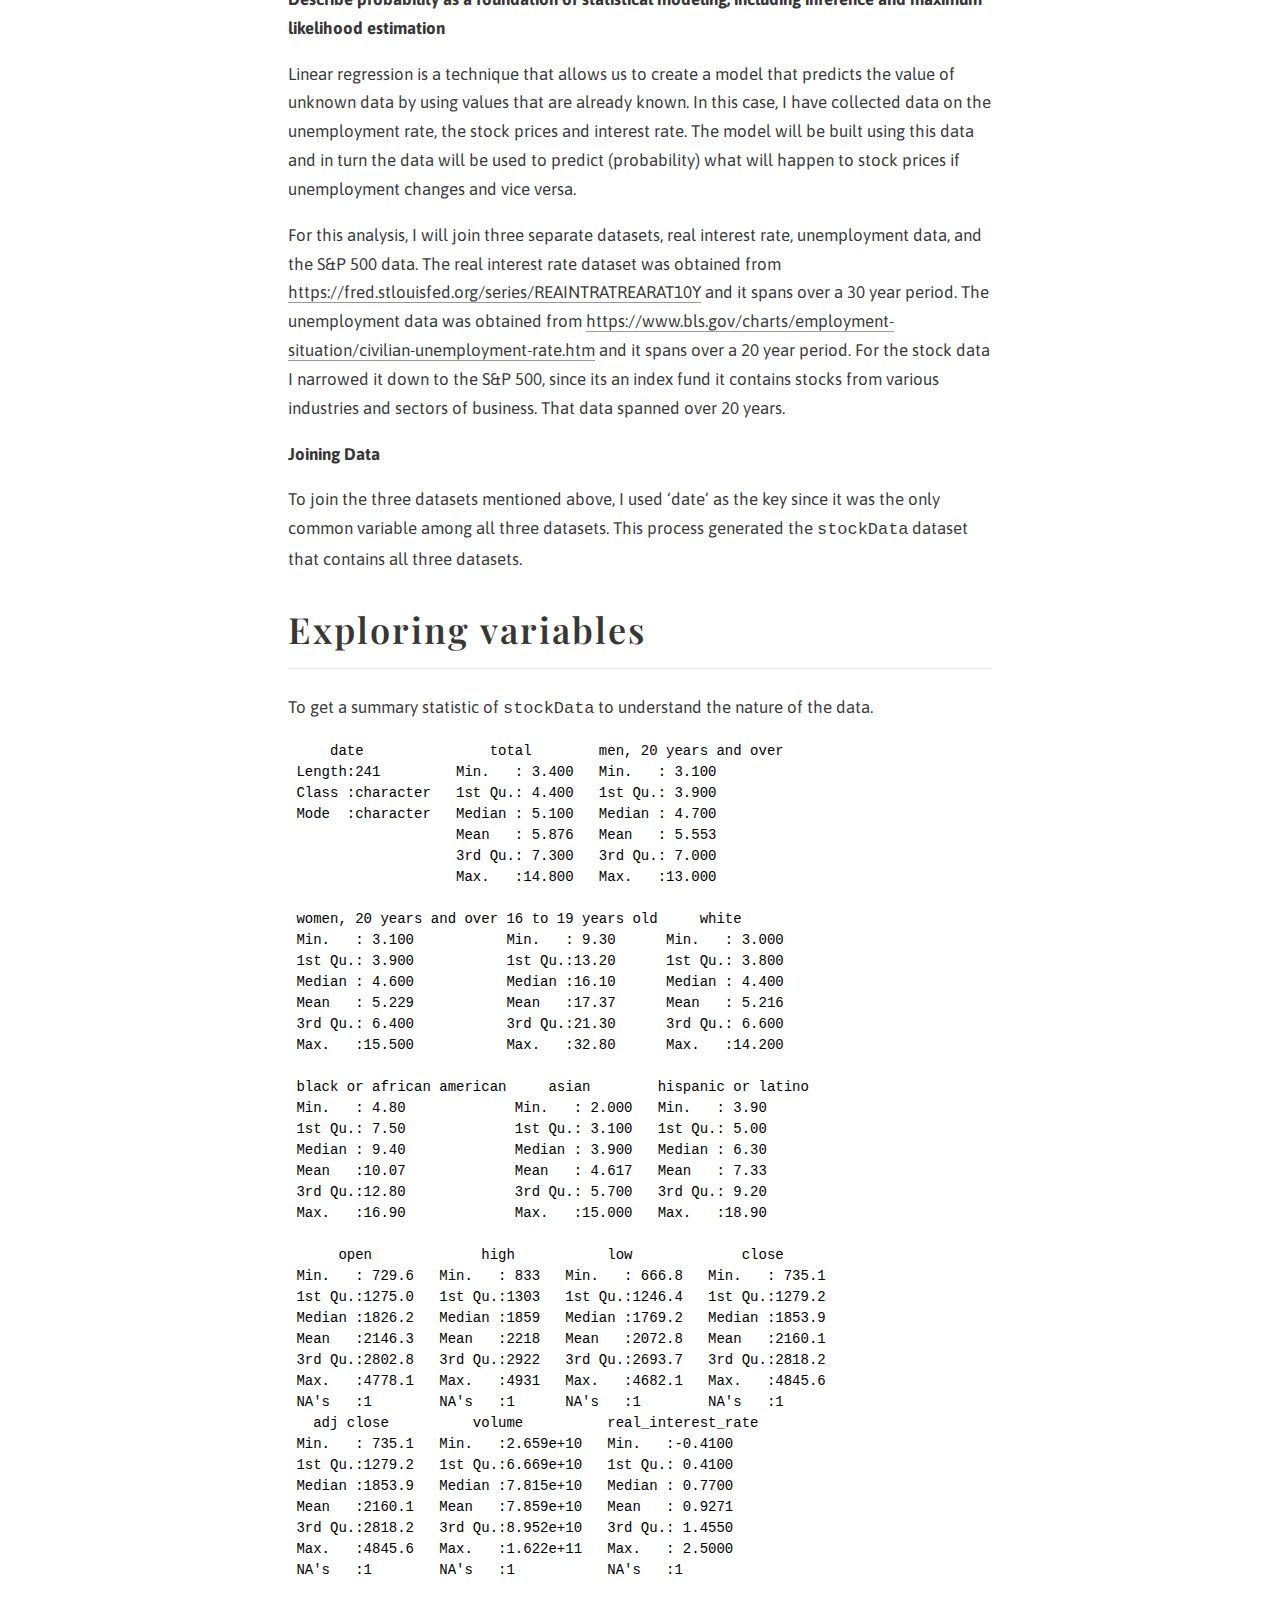
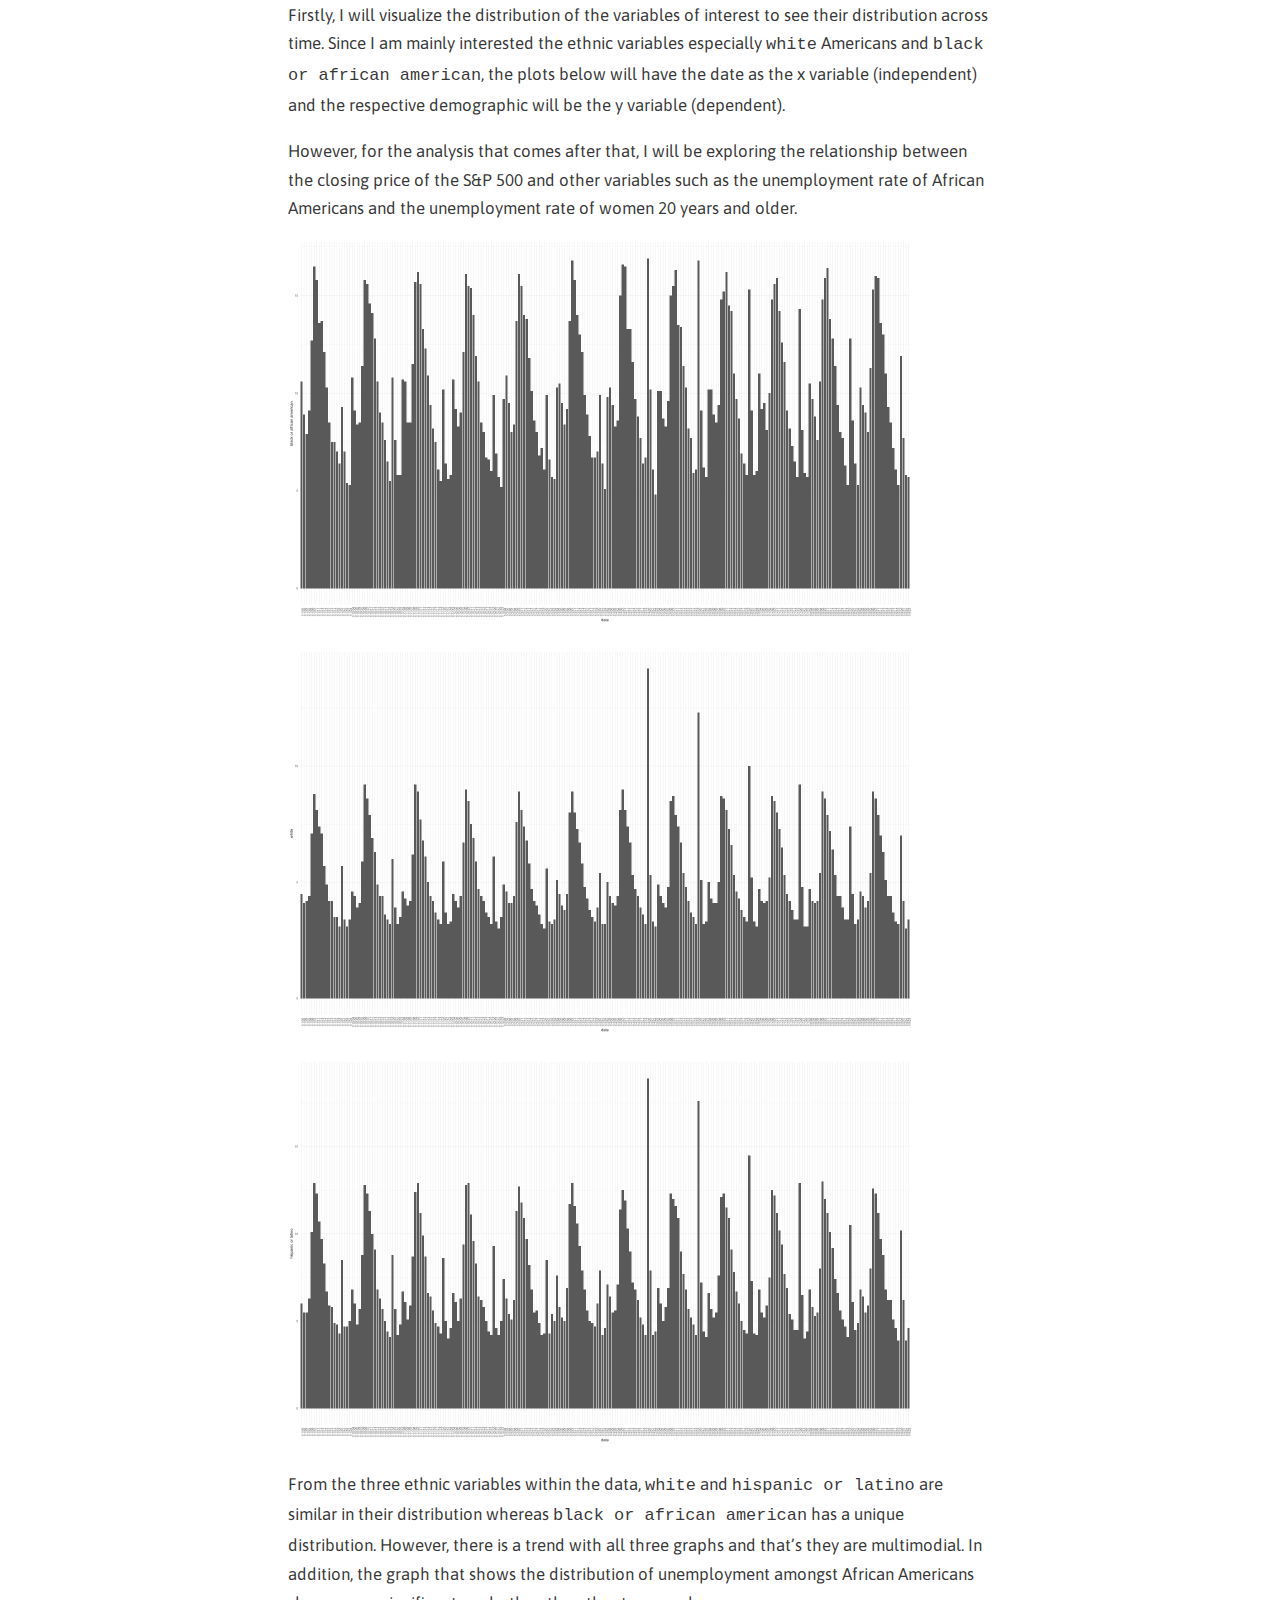
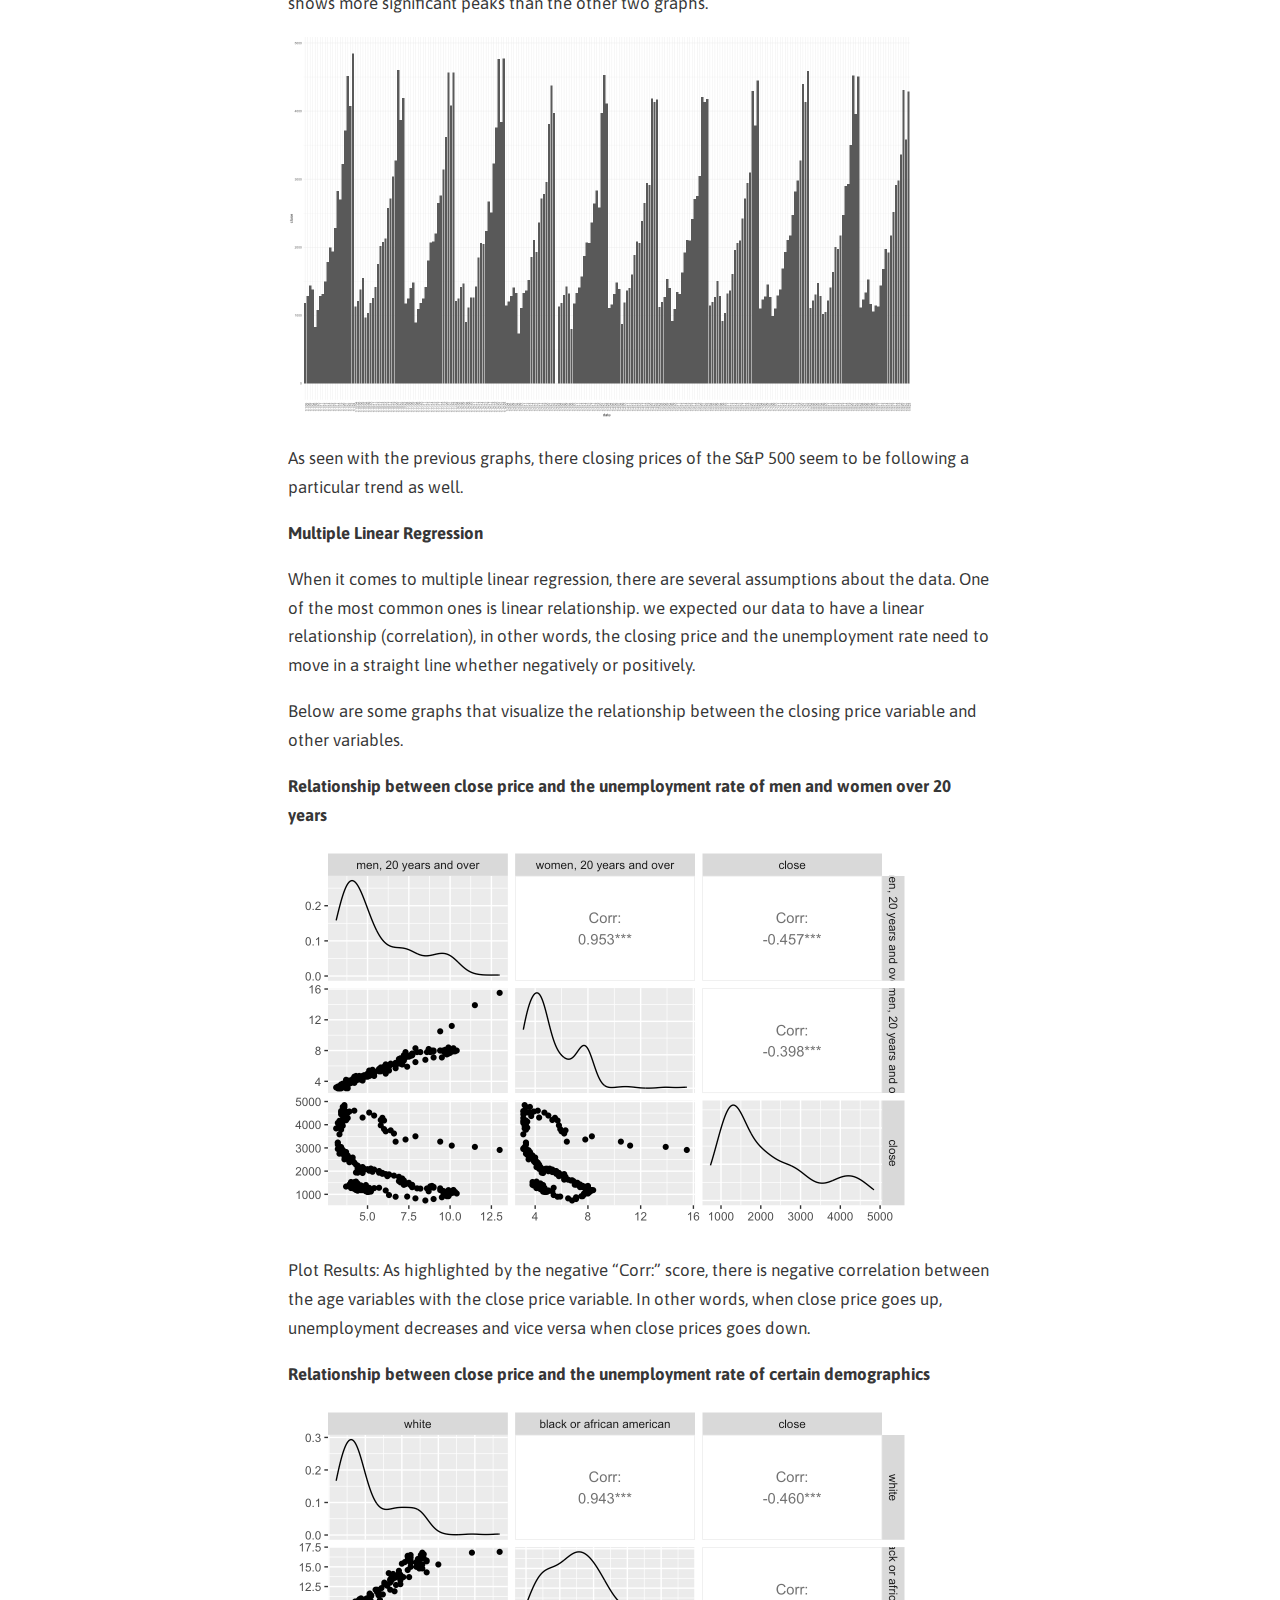
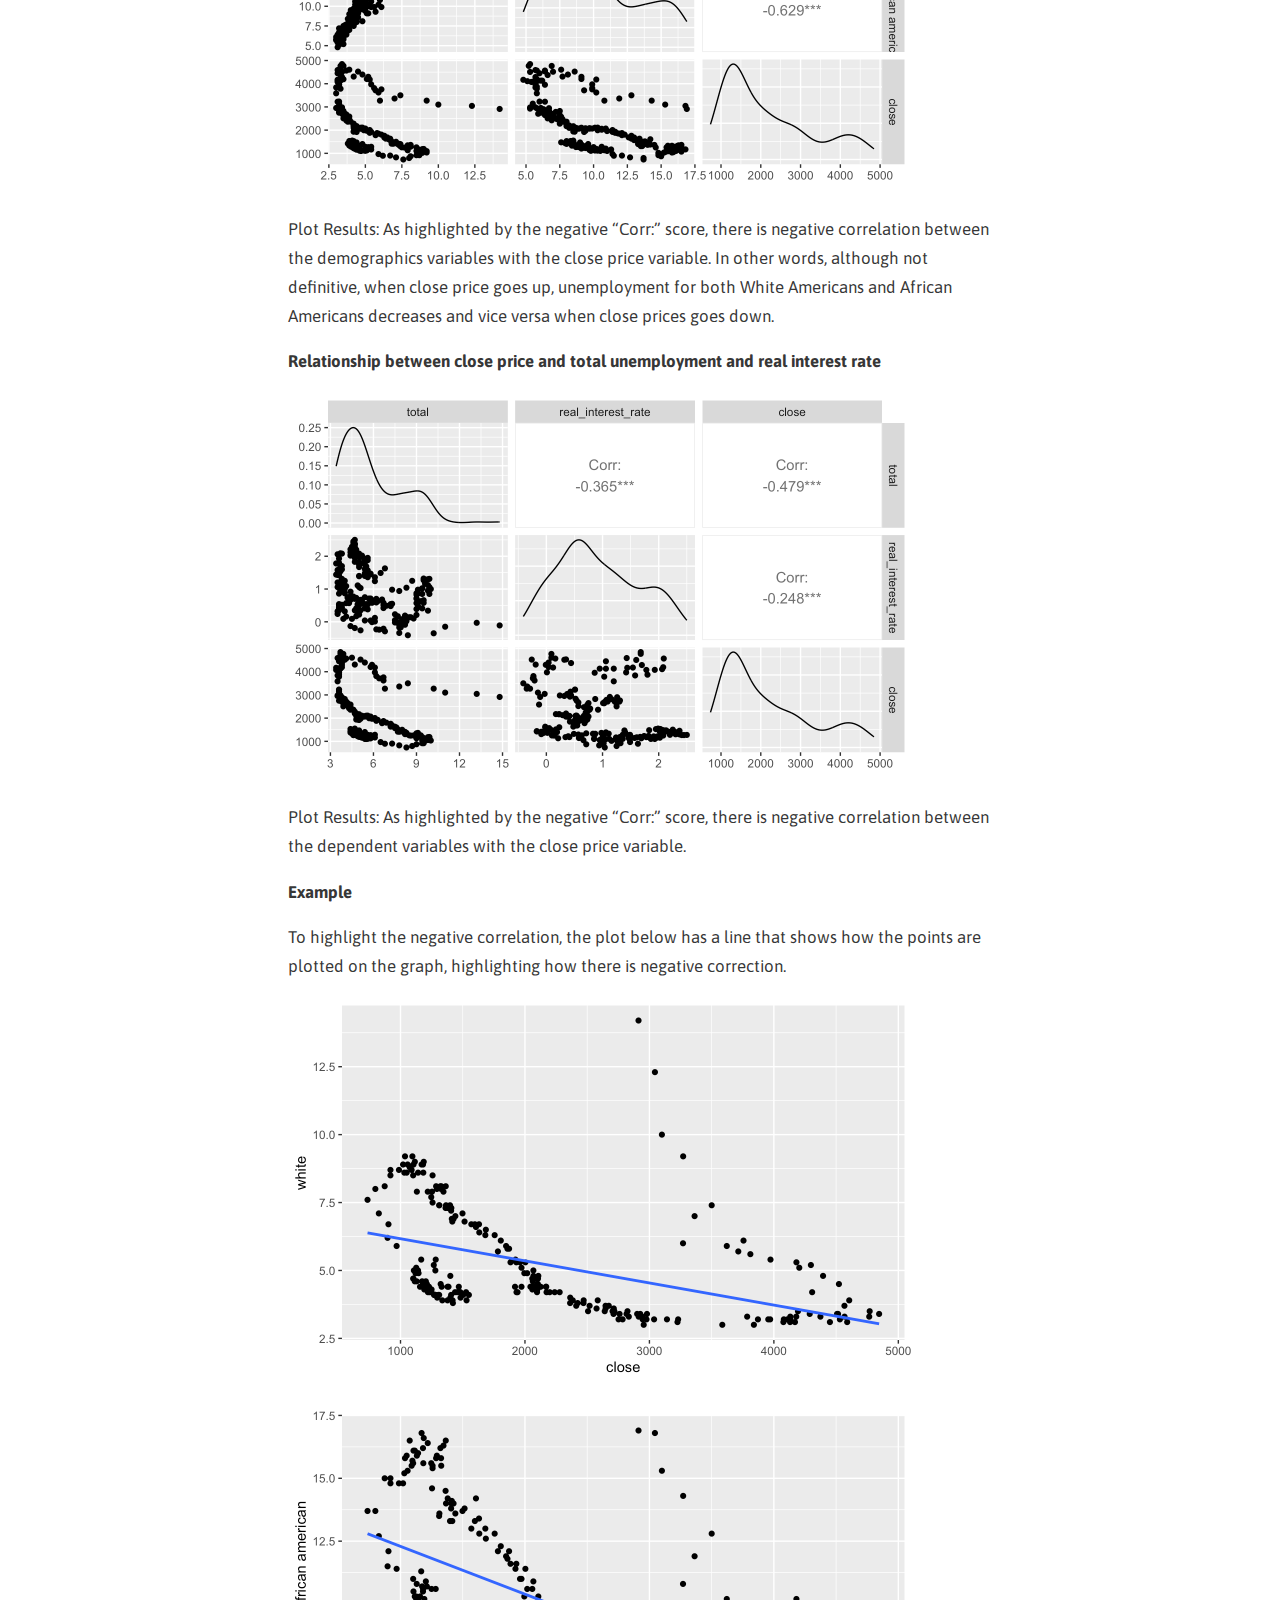
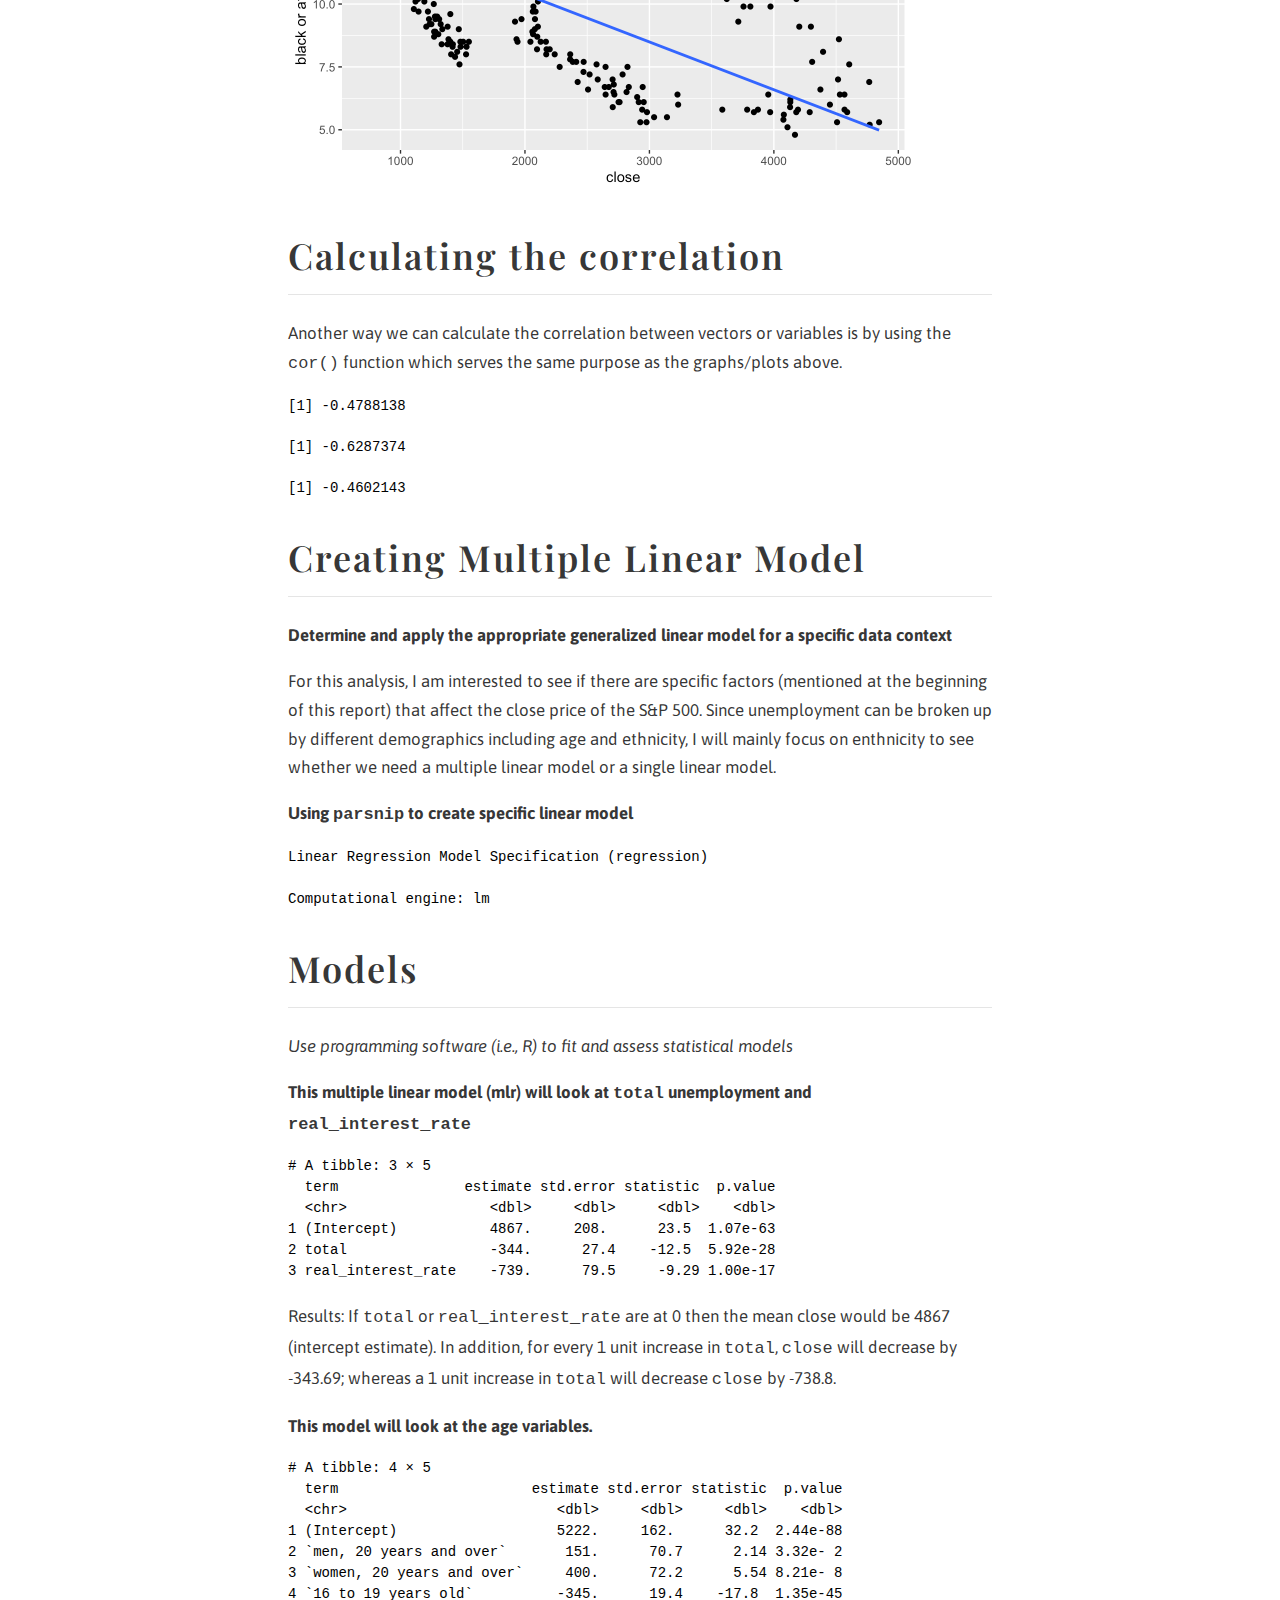
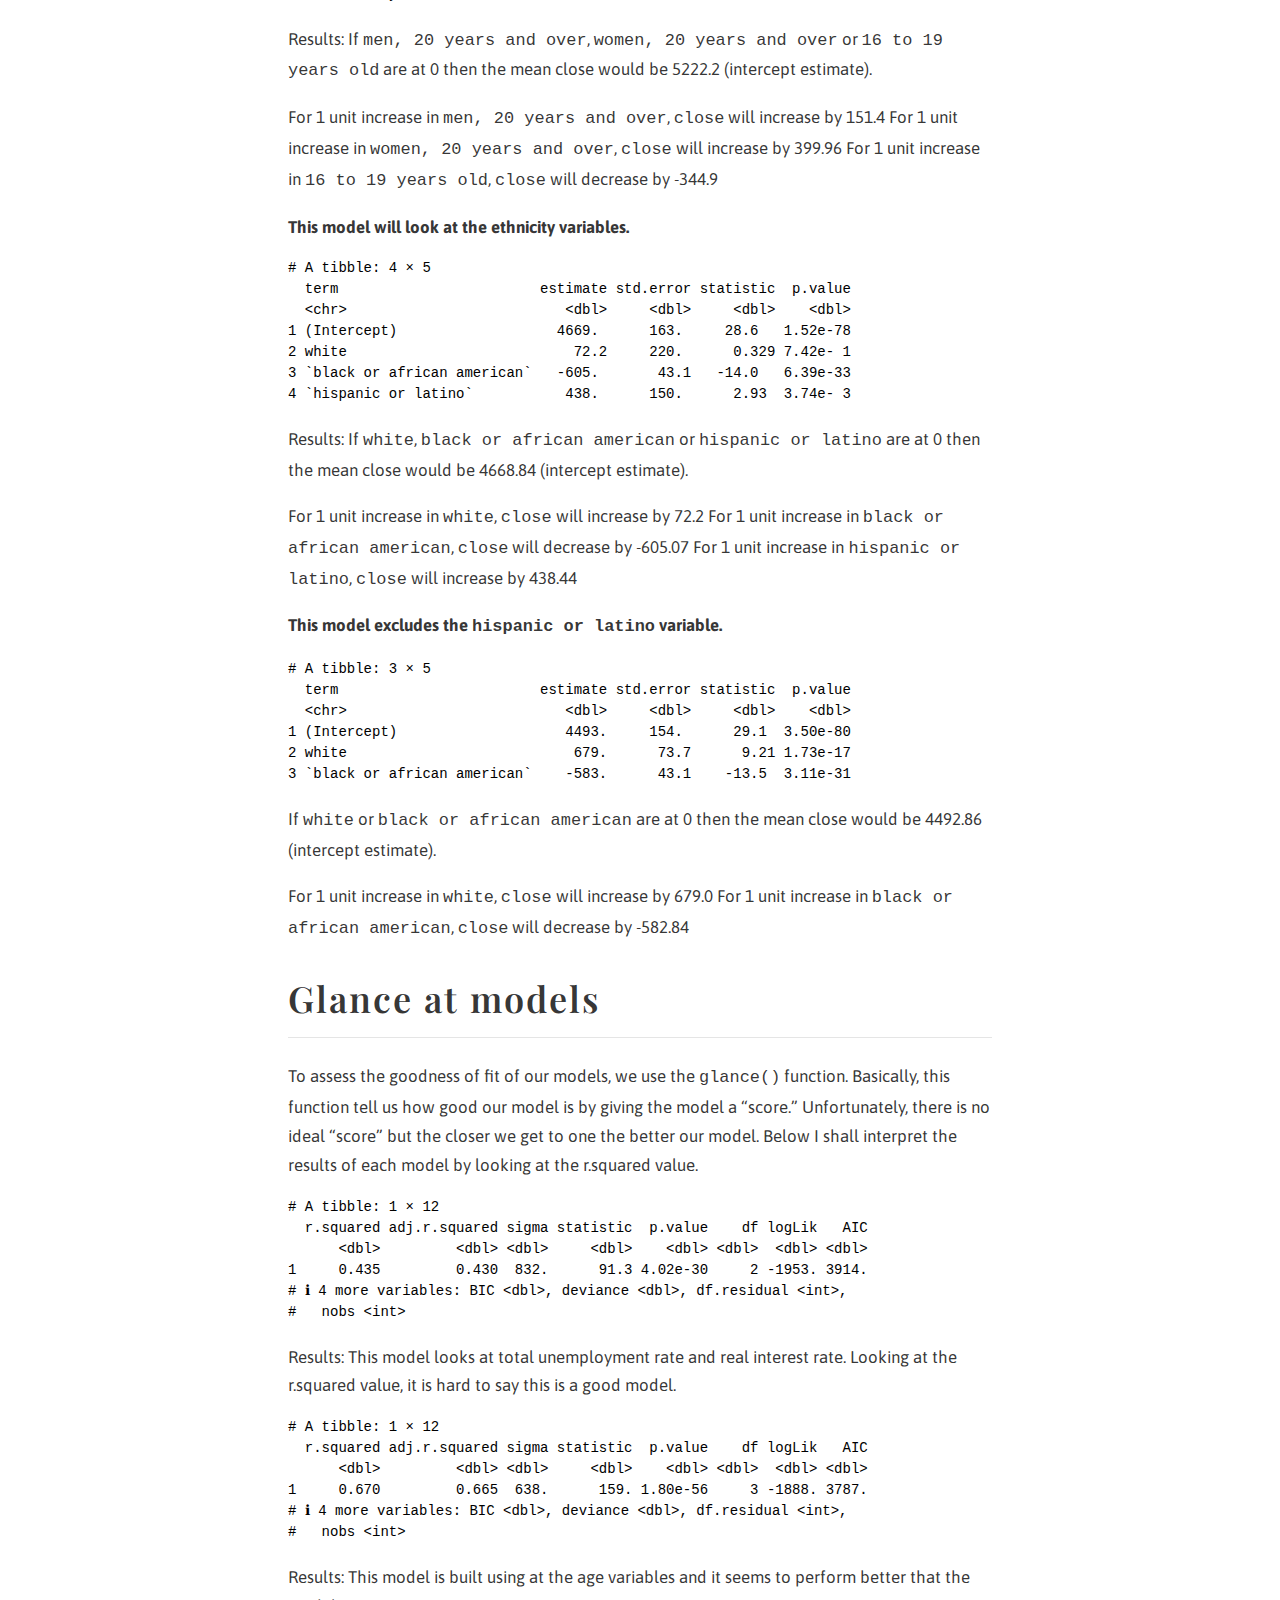
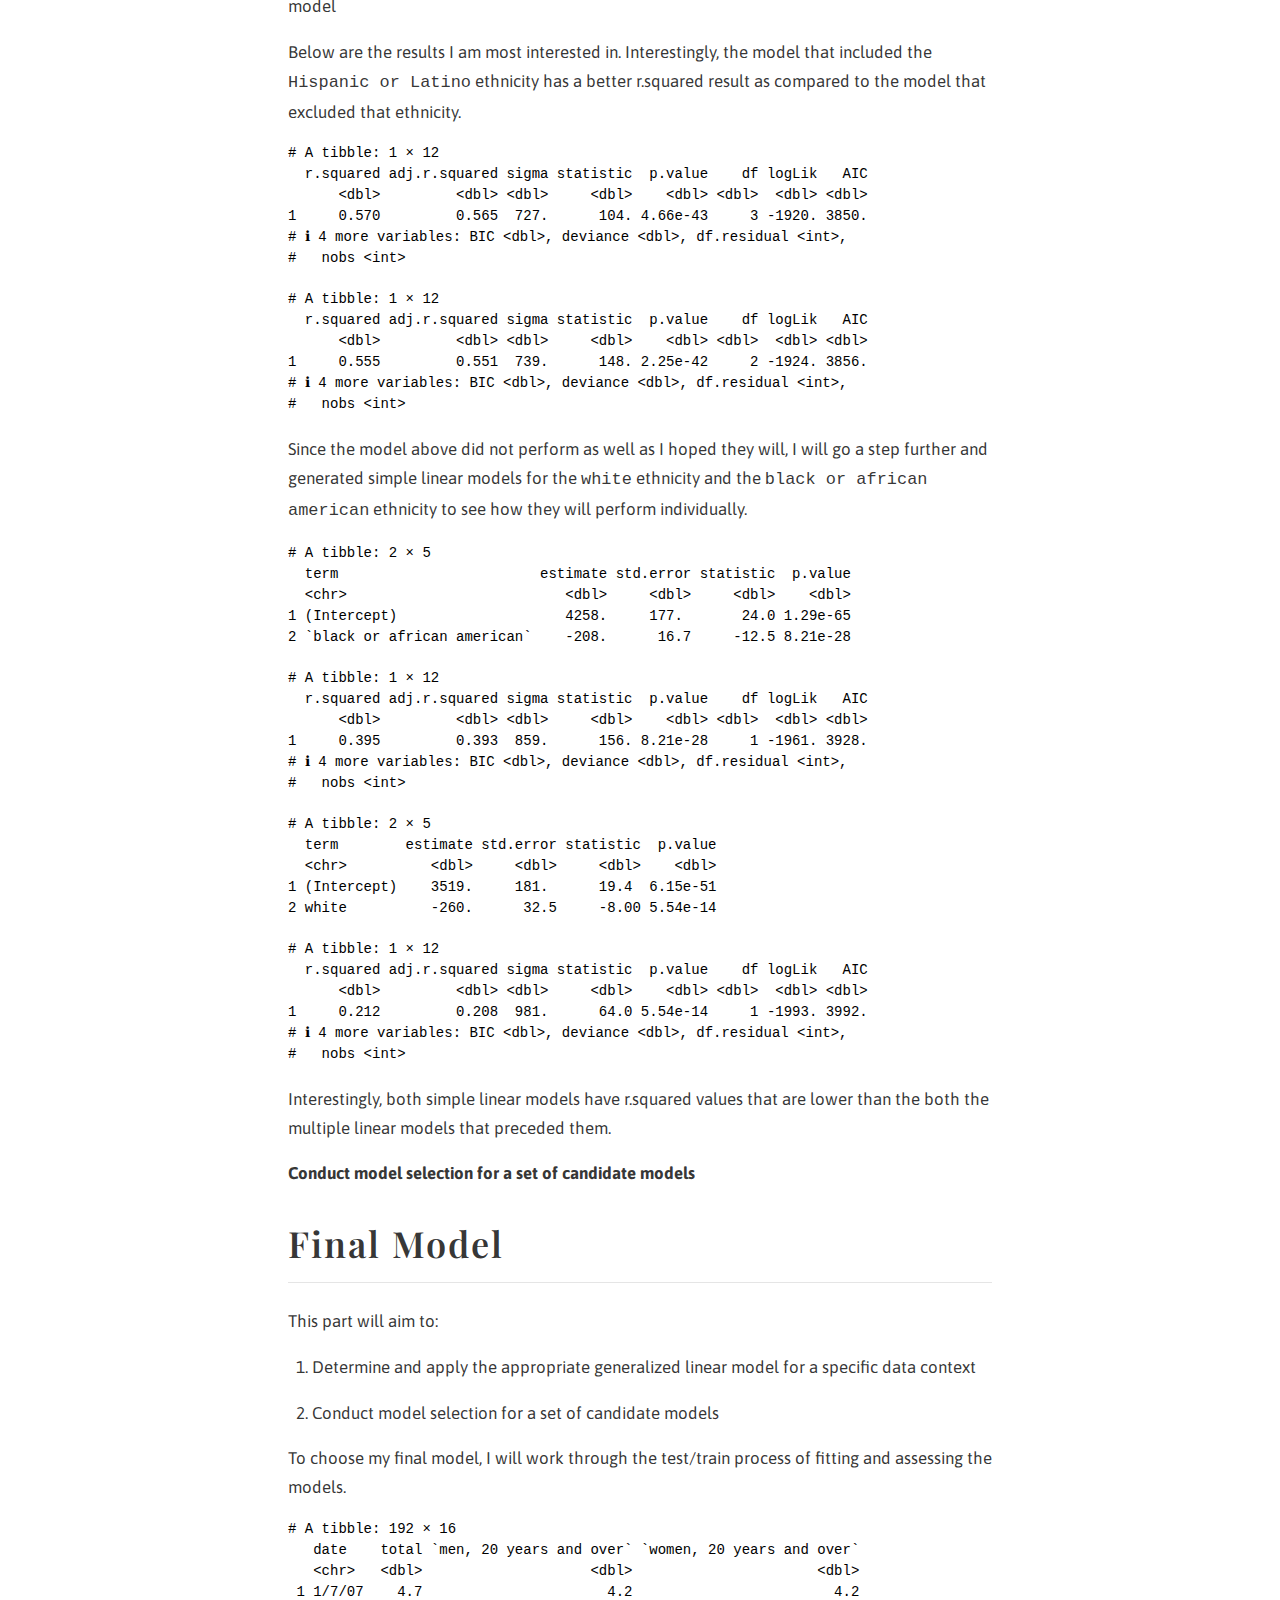
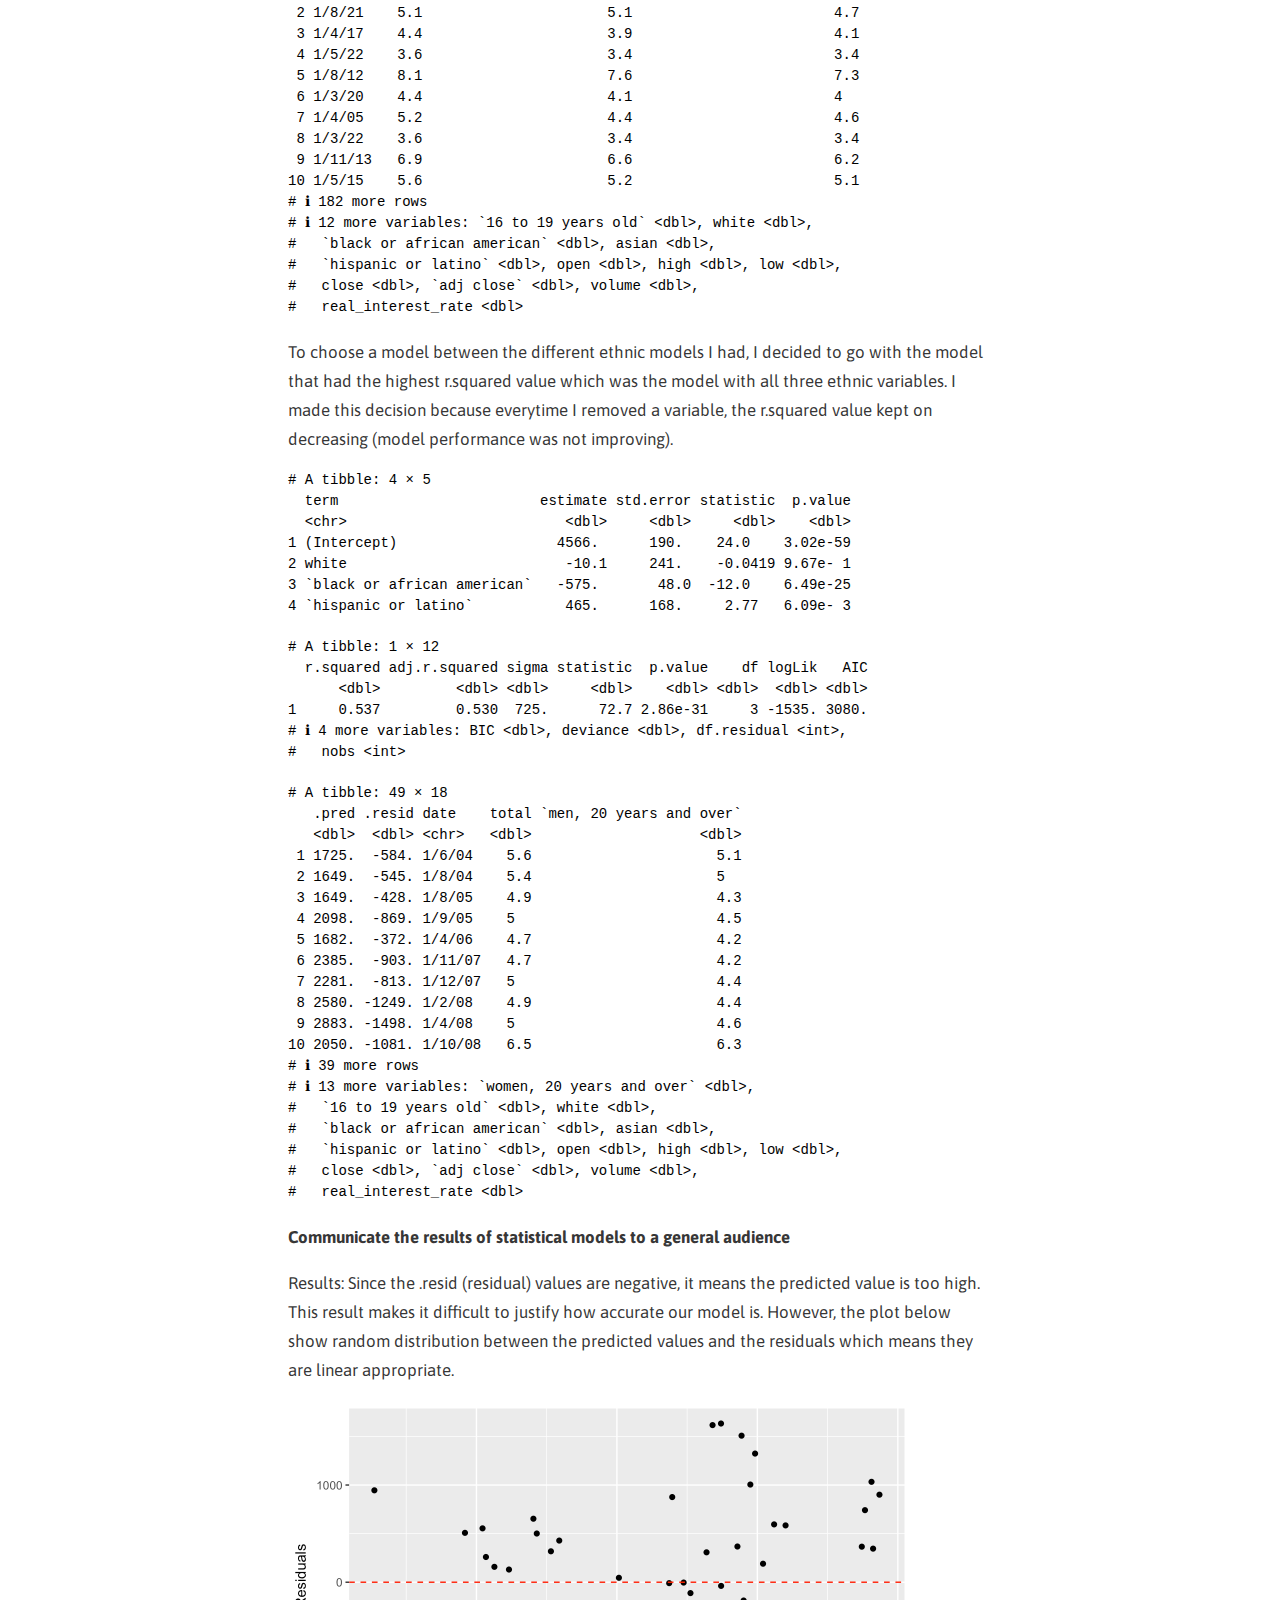
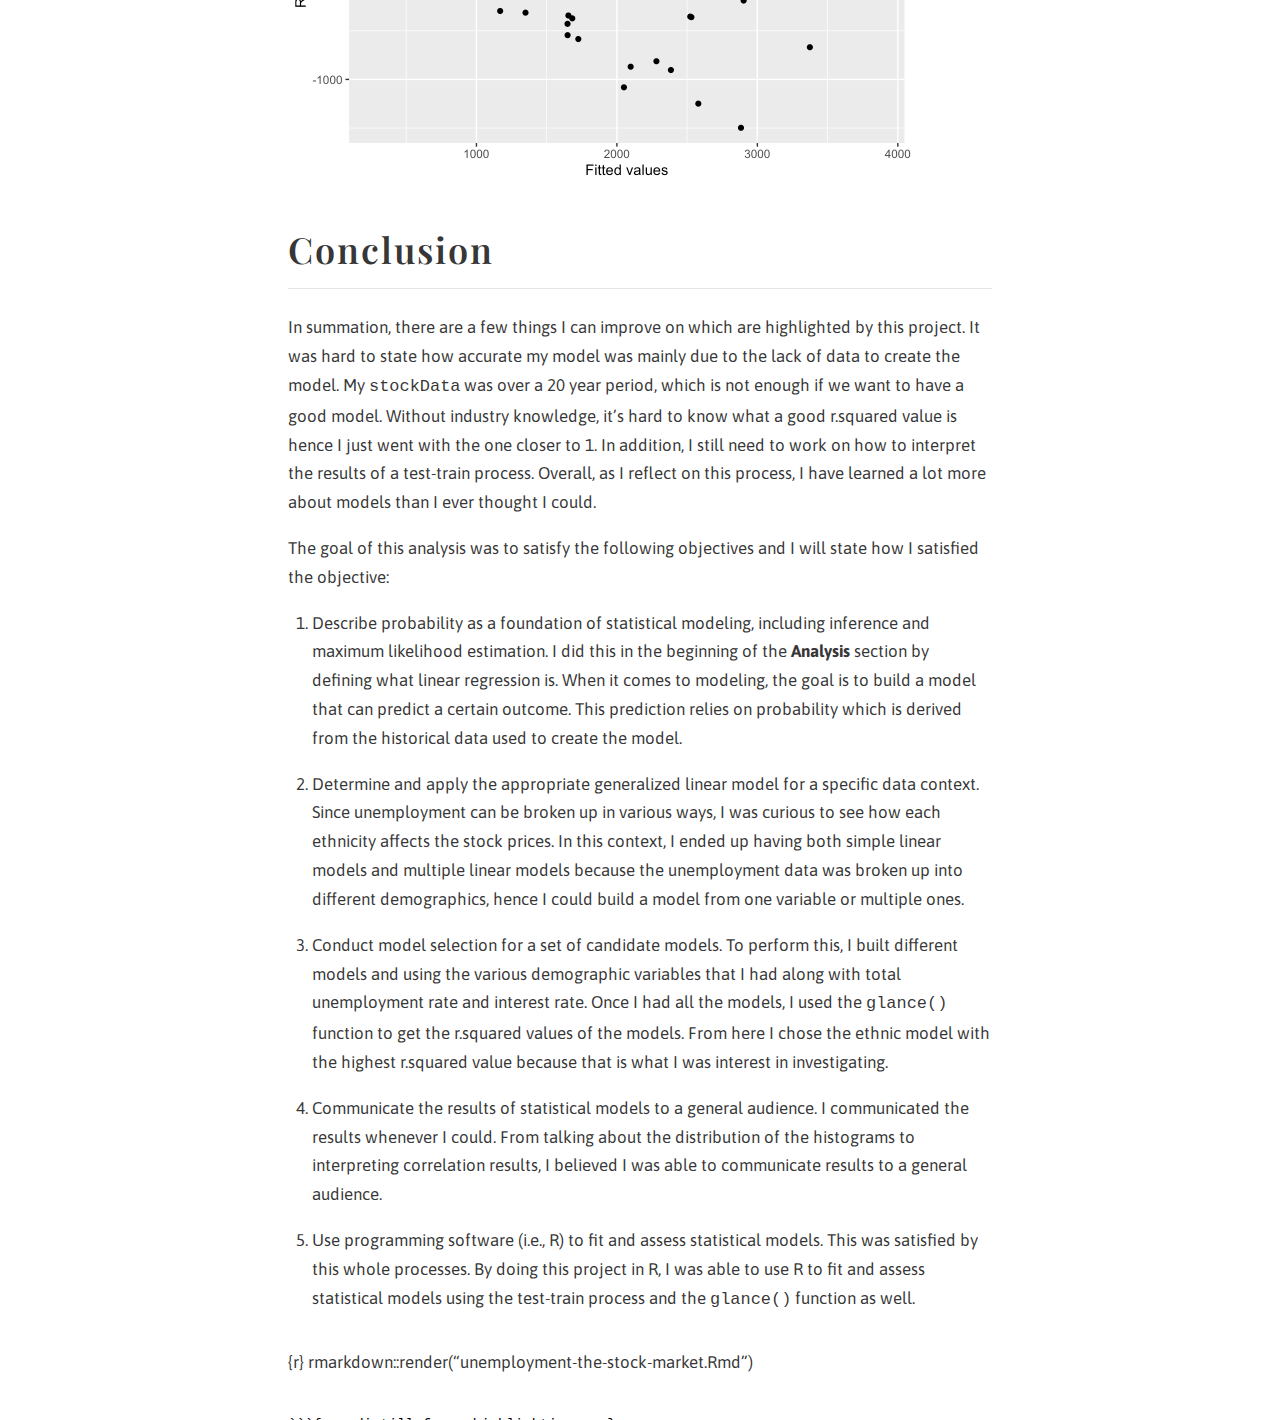
==== commit b85109b3: "Update" ====
--- a/docs/projects/2024-06-27-unemployment-the-stock-market/index.html
+++ b/docs/projects/2024-06-27-unemployment-the-stock-market/index.html
@@ -18,77 +18,10 @@
  <!--radix_placeholder_import_source-->
  <!--/radix_placeholder_import_source-->
 
-<style type="text/css">code{white-space: pre;}</style>
-<style type="text/css" data-origin="pandoc">
-pre > code.sourceCode { white-space: pre; position: relative; }
-pre > code.sourceCode > span { display: inline-block; line-height: 1.25; }
-pre > code.sourceCode > span:empty { height: 1.2em; }
-.sourceCode { overflow: visible; }
-code.sourceCode > span { color: inherit; text-decoration: inherit; }
-div.sourceCode { margin: 1em 0; }
-pre.sourceCode { margin: 0; }
-@media screen {
-div.sourceCode { overflow: auto; }
-}
-@media print {
-pre > code.sourceCode { white-space: pre-wrap; }
-pre > code.sourceCode > span { text-indent: -5em; padding-left: 5em; }
-}
-pre.numberSource code
-  { counter-reset: source-line 0; }
-pre.numberSource code > span
-  { position: relative; left: -4em; counter-increment: source-line; }
-pre.numberSource code > span > a:first-child::before
-  { content: counter(source-line);
-    position: relative; left: -1em; text-align: right; vertical-align: baseline;
-    border: none; display: inline-block;
-    -webkit-touch-callout: none; -webkit-user-select: none;
-    -khtml-user-select: none; -moz-user-select: none;
-    -ms-user-select: none; user-select: none;
-    padding: 0 4px; width: 4em;
-    color: #aaaaaa;
-  }
-pre.numberSource { margin-left: 3em; border-left: 1px solid #aaaaaa;  padding-left: 4px; }
-div.sourceCode
-  { color: #00769e; background-color: #f1f3f5; }
-@media screen {
-pre > code.sourceCode > span > a:first-child::before { text-decoration: underline; }
-}
-code span { color: #00769e; } /* Normal */
-code span.al { color: #ad0000; } /* Alert */
-code span.an { color: #5e5e5e; } /* Annotation */
-code span.at { color: #657422; } /* Attribute */
-code span.bn { color: #ad0000; } /* BaseN */
-code span.bu { } /* BuiltIn */
-code span.cf { color: #00769e; } /* ControlFlow */
-code span.ch { color: #20794d; } /* Char */
-code span.cn { color: #8f5902; } /* Constant */
-code span.co { color: #5e5e5e; } /* Comment */
-code span.cv { color: #5e5e5e; font-style: italic; } /* CommentVar */
-code span.do { color: #5e5e5e; font-style: italic; } /* Documentation */
-code span.dt { color: #ad0000; } /* DataType */
-code span.dv { color: #ad0000; } /* DecVal */
-code span.er { color: #ad0000; } /* Error */
-code span.ex { } /* Extension */
-code span.fl { color: #ad0000; } /* Float */
-code span.fu { color: #4758ab; } /* Function */
-code span.im { } /* Import */
-code span.in { color: #5e5e5e; } /* Information */
-code span.kw { color: #00769e; } /* Keyword */
-code span.op { color: #5e5e5e; } /* Operator */
-code span.ot { color: #00769e; } /* Other */
-code span.pp { color: #ad0000; } /* Preprocessor */
-code span.sc { color: #5e5e5e; } /* SpecialChar */
-code span.ss { color: #20794d; } /* SpecialString */
-code span.st { color: #20794d; } /* String */
-code span.va { color: #111111; } /* Variable */
-code span.vs { color: #20794d; } /* VerbatimString */
-code span.wa { color: #5e5e5e; font-style: italic; } /* Warning */
-</style>
 
 
   <!--radix_placeholder_meta_tags-->
-<title>Bill Muchero: Unemployment &amp; the Stock Market</title>
+<title>Bill Muchero: Unemployment and the Stock Market</title>
 
 <meta property="description" itemprop="description" content="This semester (winter &#39;24) I took a Statistical Modeling and Regression class were we learned how to build and assess regression models. Having taken 2 stats classes before this, I didn&#39;t know what to expect from this class. Needless to say I didn&#39;t know that much about building regression models. To conclude the semester, we had an opportunity to showcase what we had learned over the course of this semester. Therefore, this project will aim to create a regression and assess how fit the model is. To do that, I will look at how unemployment and potentially interest rates have affected the Standard &amp; Poor&#39;s 500 (S&amp;P500) index, a stock market index that tracks the performance of the 500 largest companies that are listed on the United States stock exchange."/>
 
@@ -100,7 +33,7 @@
 <meta name="article:author" content="Bill Muchero"/>
 
 <!--  https://developers.facebook.com/docs/sharing/webmasters#markup -->
-<meta property="og:title" content="Bill Muchero: Unemployment &amp; the Stock Market"/>
+<meta property="og:title" content="Bill Muchero: Unemployment and the Stock Market"/>
 <meta property="og:type" content="article"/>
 <meta property="og:description" content="This semester (winter &#39;24) I took a Statistical Modeling and Regression class were we learned how to build and assess regression models. Having taken 2 stats classes before this, I didn&#39;t know what to expect from this class. Needless to say I didn&#39;t know that much about building regression models. To conclude the semester, we had an opportunity to showcase what we had learned over the course of this semester. Therefore, this project will aim to create a regression and assess how fit the model is. To do that, I will look at how unemployment and potentially interest rates have affected the Standard &amp; Poor&#39;s 500 (S&amp;P500) index, a stock market index that tracks the performance of the 500 largest companies that are listed on the United States stock exchange."/>
 <meta property="og:locale" content="en_US"/>
@@ -108,19 +41,19 @@
 
 <!--  https://dev.twitter.com/cards/types/summary -->
 <meta property="twitter:card" content="summary"/>
-<meta property="twitter:title" content="Bill Muchero: Unemployment &amp; the Stock Market"/>
+<meta property="twitter:title" content="Bill Muchero: Unemployment and the Stock Market"/>
 <meta property="twitter:description" content="This semester (winter &#39;24) I took a Statistical Modeling and Regression class were we learned how to build and assess regression models. Having taken 2 stats classes before this, I didn&#39;t know what to expect from this class. Needless to say I didn&#39;t know that much about building regression models. To conclude the semester, we had an opportunity to showcase what we had learned over the course of this semester. Therefore, this project will aim to create a regression and assess how fit the model is. To do that, I will look at how unemployment and potentially interest rates have affected the Standard &amp; Poor&#39;s 500 (S&amp;P500) index, a stock market index that tracks the performance of the 500 largest companies that are listed on the United States stock exchange."/>
 
 <!--/radix_placeholder_meta_tags-->
   <!--radix_placeholder_rmarkdown_metadata-->
 
 <script type="text/json" id="radix-rmarkdown-metadata">
-{"type":"list","attributes":{"names":{"type":"character","attributes":{},"value":["title","description","author","date","output"]}},"value":[{"type":"character","attributes":{},"value":["Unemployment & the Stock Market"]},{"type":"character","attributes":{},"value":["This semester (winter '24) I took a Statistical Modeling and Regression class were we learned how to build and assess regression models. Having taken 2 stats classes before this, I didn't know what to expect from this class. Needless to say I didn't know that much about building regression models. To conclude the semester, we had an opportunity to showcase what we had learned over the course of this semester. Therefore, this project will aim to create a regression and assess how fit the model is. To do that, I will look at how unemployment and potentially interest rates have affected the Standard & Poor's 500 (S&P500) index, a stock market index that tracks the performance of the 500 largest companies that are listed on the United States stock exchange."]},{"type":"list","attributes":{},"value":[{"type":"list","attributes":{"names":{"type":"character","attributes":{},"value":["name"]}},"value":[{"type":"character","attributes":{},"value":["Bill Muchero"]}]}]},{"type":"character","attributes":{},"value":["2024-06-27"]},{"type":"list","attributes":{"names":{"type":"character","attributes":{},"value":["distill::distill_article"]}},"value":[{"type":"list","attributes":{"names":{"type":"character","attributes":{},"value":["self_contained"]}},"value":[{"type":"logical","attributes":{},"value":[false]}]}]}]}
+{"type":"list","attributes":{"names":{"type":"character","attributes":{},"value":["title","description","author","date","output"]}},"value":[{"type":"character","attributes":{},"value":["Unemployment and the Stock Market"]},{"type":"character","attributes":{},"value":["This semester (winter '24) I took a Statistical Modeling and Regression class were we learned how to build and assess regression models. Having taken 2 stats classes before this, I didn't know what to expect from this class. Needless to say I didn't know that much about building regression models. To conclude the semester, we had an opportunity to showcase what we had learned over the course of this semester. Therefore, this project will aim to create a regression and assess how fit the model is. To do that, I will look at how unemployment and potentially interest rates have affected the Standard & Poor's 500 (S&P500) index, a stock market index that tracks the performance of the 500 largest companies that are listed on the United States stock exchange."]},{"type":"list","attributes":{},"value":[{"type":"list","attributes":{"names":{"type":"character","attributes":{},"value":["name"]}},"value":[{"type":"character","attributes":{},"value":["Bill Muchero"]}]}]},{"type":"character","attributes":{},"value":["2024-06-27"]},{"type":"list","attributes":{"names":{"type":"character","attributes":{},"value":["distill::distill_article"]}},"value":[{"type":"list","attributes":{"names":{"type":"character","attributes":{},"value":["self_contained"]}},"value":[{"type":"logical","attributes":{},"value":[false]}]}]}]}
 </script>
 <!--/radix_placeholder_rmarkdown_metadata-->
   
   <script type="text/json" id="radix-resource-manifest">
-  {"type":"character","attributes":{},"value":["^SPX.csv","Real Interest Rate.csv","Unemployment Data.csv","unemployment-the-stock-market_files/anchor-4.2.2/anchor.min.js","unemployment-the-stock-market_files/bowser-1.9.3/bowser.min.js","unemployment-the-stock-market_files/distill-2.2.21/template.v2.js","unemployment-the-stock-market_files/figure-html5/fitted-residual-1.png","unemployment-the-stock-market_files/figure-html5/unnamed-chunk-10-1.png","unemployment-the-stock-market_files/figure-html5/unnamed-chunk-11-1.png","unemployment-the-stock-market_files/figure-html5/unnamed-chunk-12-1.png","unemployment-the-stock-market_files/figure-html5/unnamed-chunk-13-1.png","unemployment-the-stock-market_files/figure-html5/unnamed-chunk-4-1.png","unemployment-the-stock-market_files/figure-html5/unnamed-chunk-5-1.png","unemployment-the-stock-market_files/figure-html5/unnamed-chunk-6-1.png","unemployment-the-stock-market_files/figure-html5/unnamed-chunk-7-1.png","unemployment-the-stock-market_files/figure-html5/unnamed-chunk-8-1.png","unemployment-the-stock-market_files/figure-html5/unnamed-chunk-9-1.png","unemployment-the-stock-market_files/header-attrs-2.23/header-attrs.js","unemployment-the-stock-market_files/jquery-3.6.0/jquery-3.6.0.js","unemployment-the-stock-market_files/jquery-3.6.0/jquery-3.6.0.min.js","unemployment-the-stock-market_files/jquery-3.6.0/jquery-3.6.0.min.map","unemployment-the-stock-market_files/popper-2.6.0/popper.min.js","unemployment-the-stock-market_files/tippy-6.2.7/tippy-bundle.umd.min.js","unemployment-the-stock-market_files/tippy-6.2.7/tippy-light-border.css","unemployment-the-stock-market_files/tippy-6.2.7/tippy.css","unemployment-the-stock-market_files/tippy-6.2.7/tippy.umd.min.js","unemployment-the-stock-market_files/webcomponents-2.0.0/webcomponents.js"]}
+  {"type":"character","attributes":{},"value":["unemployment-the-stock-market_files/anchor-4.2.2/anchor.min.js","unemployment-the-stock-market_files/bowser-1.9.3/bowser.min.js","unemployment-the-stock-market_files/distill-2.2.21/template.v2.js","unemployment-the-stock-market_files/figure-html5/fitted-residual-1.png","unemployment-the-stock-market_files/figure-html5/unnamed-chunk-10-1.png","unemployment-the-stock-market_files/figure-html5/unnamed-chunk-11-1.png","unemployment-the-stock-market_files/figure-html5/unnamed-chunk-12-1.png","unemployment-the-stock-market_files/figure-html5/unnamed-chunk-13-1.png","unemployment-the-stock-market_files/figure-html5/unnamed-chunk-4-1.png","unemployment-the-stock-market_files/figure-html5/unnamed-chunk-5-1.png","unemployment-the-stock-market_files/figure-html5/unnamed-chunk-6-1.png","unemployment-the-stock-market_files/figure-html5/unnamed-chunk-7-1.png","unemployment-the-stock-market_files/figure-html5/unnamed-chunk-8-1.png","unemployment-the-stock-market_files/figure-html5/unnamed-chunk-9-1.png","unemployment-the-stock-market_files/header-attrs-2.23/header-attrs.js","unemployment-the-stock-market_files/jquery-3.6.0/jquery-3.6.0.js","unemployment-the-stock-market_files/jquery-3.6.0/jquery-3.6.0.min.js","unemployment-the-stock-market_files/jquery-3.6.0/jquery-3.6.0.min.map","unemployment-the-stock-market_files/popper-2.6.0/popper.min.js","unemployment-the-stock-market_files/tippy-6.2.7/tippy-bundle.umd.min.js","unemployment-the-stock-market_files/tippy-6.2.7/tippy-light-border.css","unemployment-the-stock-market_files/tippy-6.2.7/tippy.css","unemployment-the-stock-market_files/tippy-6.2.7/tippy.umd.min.js","unemployment-the-stock-market_files/webcomponents-2.0.0/webcomponents.js"]}
   </script>
   <!--radix_placeholder_navigation_in_header-->
 <meta name="distill:offset" content="../.."/>
@@ -2156,7 +2089,7 @@
 <!--radix_placeholder_front_matter-->
 
 <script id="distill-front-matter" type="text/json">
-{"title":"Unemployment & the Stock Market","description":"This semester (winter '24) I took a Statistical Modeling and Regression class were we learned how to build and assess regression models. Having taken 2 stats classes before this, I didn't know what to expect from this class. Needless to say I didn't know that much about building regression models. To conclude the semester, we had an opportunity to showcase what we had learned over the course of this semester. Therefore, this project will aim to create a regression and assess how fit the model is. To do that, I will look at how unemployment and potentially interest rates have affected the Standard & Poor's 500 (S&P500) index, a stock market index that tracks the performance of the 500 largest companies that are listed on the United States stock exchange.","authors":[{"author":"Bill Muchero","authorURL":"#","affiliation":"&nbsp;","affiliationURL":"#","orcidID":""}],"publishedDate":"2024-06-27T00:00:00.000-04:00","citationText":"Muchero, 2024"}
+{"title":"Unemployment and the Stock Market","description":"This semester (winter '24) I took a Statistical Modeling and Regression class were we learned how to build and assess regression models. Having taken 2 stats classes before this, I didn't know what to expect from this class. Needless to say I didn't know that much about building regression models. To conclude the semester, we had an opportunity to showcase what we had learned over the course of this semester. Therefore, this project will aim to create a regression and assess how fit the model is. To do that, I will look at how unemployment and potentially interest rates have affected the Standard & Poor's 500 (S&P500) index, a stock market index that tracks the performance of the 500 largest companies that are listed on the United States stock exchange.","authors":[{"author":"Bill Muchero","authorURL":"#","affiliation":"&nbsp;","affiliationURL":"#","orcidID":""}],"publishedDate":"2024-06-27T00:00:00.000-04:00","citationText":"Muchero, 2024"}
 </script>
 
 <!--/radix_placeholder_front_matter-->
@@ -2191,7 +2124,7 @@
 <!--/radix_placeholder_site_before_body-->
 
 <div class="d-title">
-<h1>Unemployment &amp; the Stock Market</h1>
+<h1>Unemployment and the Stock Market</h1>
 
 <!--radix_placeholder_categories-->
 <!--/radix_placeholder_categories-->
@@ -2274,17 +2207,17 @@
 <p>Firstly, I will visualize the distribution of the variables of interest to see their distribution across time. Since I am mainly interested the ethnic variables especially <code>white</code> Americans and <code>black or african american</code>, the plots below will have the date as the x variable (independent) and the respective demographic will be the y variable (dependent).</p>
 <p>However, for the analysis that comes after that, I will be exploring the relationship between the closing price of the S&amp;P 500 and other variables such as the unemployment rate of African Americans and the unemployment rate of women 20 years and older.</p>
 <div class="layout-chunk" data-layout="l-body">
+<p><img src="unemployment-the-stock-market_files/figure-html5/unnamed-chunk-4-1.png" width="624" /></p>
+</div>
+<div class="layout-chunk" data-layout="l-body">
 <p><img src="unemployment-the-stock-market_files/figure-html5/unnamed-chunk-5-1.png" width="624" /></p>
 </div>
 <div class="layout-chunk" data-layout="l-body">
 <p><img src="unemployment-the-stock-market_files/figure-html5/unnamed-chunk-6-1.png" width="624" /></p>
 </div>
+<p>From the three ethnic variables within the data, <code>white</code> and <code>hispanic or latino</code> are similar in their distribution whereas <code>black or african american</code> has a unique distribution. However, there is a trend with all three graphs and that’s they are multimodial. In addition, the graph that shows the distribution of unemployment amongst African Americans shows more significant peaks than the other two graphs.</p>
 <div class="layout-chunk" data-layout="l-body">
 <p><img src="unemployment-the-stock-market_files/figure-html5/unnamed-chunk-7-1.png" width="624" /></p>
-</div>
-<p>From the three ethnic variables within the data, <code>white</code> and <code>hispanic or latino</code> are similar in their distribution whereas <code>black or african american</code> has a unique distribution. However, there is a trend with all three graphs and that’s they are multimodial. In addition, the graph that shows the distribution of unemployment amongst African Americans shows more significant peaks than the other two graphs.</p>
-<div class="layout-chunk" data-layout="l-body">
-<p><img src="unemployment-the-stock-market_files/figure-html5/unnamed-chunk-8-1.png" width="624" /></p>
 </div>
 <p>As seen with the previous graphs, there closing prices of the S&amp;P 500 seem to be following a particular trend as well.</p>
 <p><strong>Multiple Linear Regression</strong></p>
@@ -2292,26 +2225,26 @@
 <p>Below are some graphs that visualize the relationship between the closing price variable and other variables.</p>
 <p><strong>Relationship between close price and the unemployment rate of men and women over 20 years</strong></p>
 <div class="layout-chunk" data-layout="l-body">
-<p><img src="unemployment-the-stock-market_files/figure-html5/unnamed-chunk-9-1.png" width="624" /></p>
+<p><img src="unemployment-the-stock-market_files/figure-html5/unnamed-chunk-8-1.png" width="624" /></p>
 </div>
 <p>Plot Results: As highlighted by the negative “Corr:” score, there is negative correlation between the age variables with the close price variable. In other words, when close price goes up, unemployment decreases and vice versa when close prices goes down.</p>
 <p><strong>Relationship between close price and the unemployment rate of certain demographics</strong></p>
 <div class="layout-chunk" data-layout="l-body">
-<p><img src="unemployment-the-stock-market_files/figure-html5/unnamed-chunk-10-1.png" width="624" /></p>
+<p><img src="unemployment-the-stock-market_files/figure-html5/unnamed-chunk-9-1.png" width="624" /></p>
 </div>
 <p>Plot Results: As highlighted by the negative “Corr:” score, there is negative correlation between the demographics variables with the close price variable. In other words, although not definitive, when close price goes up, unemployment for both White Americans and African Americans decreases and vice versa when close prices goes down.</p>
 <p><strong>Relationship between close price and total unemployment and real interest rate</strong></p>
 <div class="layout-chunk" data-layout="l-body">
-<p><img src="unemployment-the-stock-market_files/figure-html5/unnamed-chunk-11-1.png" width="624" /></p>
+<p><img src="unemployment-the-stock-market_files/figure-html5/unnamed-chunk-10-1.png" width="624" /></p>
 </div>
 <p>Plot Results: As highlighted by the negative “Corr:” score, there is negative correlation between the dependent variables with the close price variable.</p>
 <p><strong>Example</strong></p>
 <p>To highlight the negative correlation, the plot below has a line that shows how the points are plotted on the graph, highlighting how there is negative correction.</p>
 <div class="layout-chunk" data-layout="l-body">
+<p><img src="unemployment-the-stock-market_files/figure-html5/unnamed-chunk-11-1.png" width="624" /></p>
+</div>
+<div class="layout-chunk" data-layout="l-body">
 <p><img src="unemployment-the-stock-market_files/figure-html5/unnamed-chunk-12-1.png" width="624" /></p>
-</div>
-<div class="layout-chunk" data-layout="l-body">
-<p><img src="unemployment-the-stock-market_files/figure-html5/unnamed-chunk-13-1.png" width="624" /></p>
 </div>
 <h2 id="calculating-the-correlation">Calculating the correlation</h2>
 <p>Another way we can calculate the correlation between vectors or variables is by using the <code>cor()</code> function which serves the same purpose as the graphs/plots above.</p>
@@ -2337,12 +2270,23 @@
 <p><em>Use programming software (i.e., R) to fit and assess statistical models</em></p>
 <p><strong>This multiple linear model (mlr) will look at <code>total</code> unemployment and <code>real_interest_rate</code></strong></p>
 <div class="layout-chunk" data-layout="l-body">
-
+<pre><code># A tibble: 3 × 5
+  term               estimate std.error statistic  p.value
+  &lt;chr&gt;                 &lt;dbl&gt;     &lt;dbl&gt;     &lt;dbl&gt;    &lt;dbl&gt;
+1 (Intercept)           4867.     208.      23.5  1.07e-63
+2 total                 -344.      27.4    -12.5  5.92e-28
+3 real_interest_rate    -739.      79.5     -9.29 1.00e-17</code></pre>
 </div>
 <p>Results: If <code>total</code> or <code>real_interest_rate</code> are at 0 then the mean close would be 4867 (intercept estimate). In addition, for every 1 unit increase in <code>total</code>, <code>close</code> will decrease by -343.69; whereas a 1 unit increase in <code>total</code> will decrease <code>close</code> by -738.8.</p>
 <p><strong>This model will look at the age variables.</strong></p>
 <div class="layout-chunk" data-layout="l-body">
-
+<pre><code># A tibble: 4 × 5
+  term                       estimate std.error statistic  p.value
+  &lt;chr&gt;                         &lt;dbl&gt;     &lt;dbl&gt;     &lt;dbl&gt;    &lt;dbl&gt;
+1 (Intercept)                   5222.     162.      32.2  2.44e-88
+2 `men, 20 years and over`       151.      70.7      2.14 3.32e- 2
+3 `women, 20 years and over`     400.      72.2      5.54 8.21e- 8
+4 `16 to 19 years old`          -345.      19.4    -17.8  1.35e-45</code></pre>
 </div>
 <p>Results: If <code>men, 20 years and over</code>, <code>women, 20 years and over</code> or <code>16 to 19 years old</code> are at 0 then the mean close would be 5222.2 (intercept estimate).</p>
 <p>For 1 unit increase in <code>men, 20 years and over</code>, <code>close</code> will increase by 151.4
@@ -2350,7 +2294,13 @@
 For 1 unit increase in <code>16 to 19 years old</code>, <code>close</code> will decrease by -344.9</p>
 <p><strong>This model will look at the ethnicity variables.</strong></p>
 <div class="layout-chunk" data-layout="l-body">
-
+<pre><code># A tibble: 4 × 5
+  term                        estimate std.error statistic  p.value
+  &lt;chr&gt;                          &lt;dbl&gt;     &lt;dbl&gt;     &lt;dbl&gt;    &lt;dbl&gt;
+1 (Intercept)                   4669.      163.     28.6   1.52e-78
+2 white                           72.2     220.      0.329 7.42e- 1
+3 `black or african american`   -605.       43.1   -14.0   6.39e-33
+4 `hispanic or latino`           438.      150.      2.93  3.74e- 3</code></pre>
 </div>
 <p>Results: If <code>white</code>, <code>black or african american</code> or <code>hispanic or latino</code> are at 0 then the mean close would be 4668.84 (intercept estimate).</p>
 <p>For 1 unit increase in <code>white</code>, <code>close</code> will increase by 72.2
@@ -2358,7 +2308,12 @@
 For 1 unit increase in <code>hispanic or latino</code>, <code>close</code> will increase by 438.44</p>
 <p><strong>This model excludes the <code>hispanic or latino</code> variable.</strong></p>
 <div class="layout-chunk" data-layout="l-body">
-
+<pre><code># A tibble: 3 × 5
+  term                        estimate std.error statistic  p.value
+  &lt;chr&gt;                          &lt;dbl&gt;     &lt;dbl&gt;     &lt;dbl&gt;    &lt;dbl&gt;
+1 (Intercept)                    4493.     154.      29.1  3.50e-80
+2 white                           679.      73.7      9.21 1.73e-17
+3 `black or african american`    -583.      43.1    -13.5  3.11e-31</code></pre>
 </div>
 <p>If <code>white</code> or <code>black or african american</code> are at 0 then the mean close would be 4492.86 (intercept estimate).</p>
 <p>For 1 unit increase in <code>white</code>, <code>close</code> will increase by 679.0
@@ -2366,26 +2321,66 @@
 <h2 id="glance-at-models">Glance at models</h2>
 <p>To assess the goodness of fit of our models, we use the <code>glance()</code> function. Basically, this function tell us how good our model is by giving the model a “score.” Unfortunately, there is no ideal “score” but the closer we get to one the better our model. Below I shall interpret the results of each model by looking at the r.squared value.</p>
 <div class="layout-chunk" data-layout="l-body">
-
+<pre><code># A tibble: 1 × 12
+  r.squared adj.r.squared sigma statistic  p.value    df logLik   AIC
+      &lt;dbl&gt;         &lt;dbl&gt; &lt;dbl&gt;     &lt;dbl&gt;    &lt;dbl&gt; &lt;dbl&gt;  &lt;dbl&gt; &lt;dbl&gt;
+1     0.435         0.430  832.      91.3 4.02e-30     2 -1953. 3914.
+# ℹ 4 more variables: BIC &lt;dbl&gt;, deviance &lt;dbl&gt;, df.residual &lt;int&gt;,
+#   nobs &lt;int&gt;</code></pre>
 </div>
 <p>Results: This model looks at total unemployment rate and real interest rate. Looking at the r.squared value, it is hard to say this is a good model.</p>
 <div class="layout-chunk" data-layout="l-body">
-
+<pre><code># A tibble: 1 × 12
+  r.squared adj.r.squared sigma statistic  p.value    df logLik   AIC
+      &lt;dbl&gt;         &lt;dbl&gt; &lt;dbl&gt;     &lt;dbl&gt;    &lt;dbl&gt; &lt;dbl&gt;  &lt;dbl&gt; &lt;dbl&gt;
+1     0.670         0.665  638.      159. 1.80e-56     3 -1888. 3787.
+# ℹ 4 more variables: BIC &lt;dbl&gt;, deviance &lt;dbl&gt;, df.residual &lt;int&gt;,
+#   nobs &lt;int&gt;</code></pre>
 </div>
 <p>Results: This model is built using at the age variables and it seems to perform better that the model</p>
 <p>Below are the results I am most interested in. Interestingly, the model that included the <code>Hispanic or Latino</code> ethnicity has a better r.squared result as compared to the model that excluded that ethnicity.</p>
 <div class="layout-chunk" data-layout="l-body">
-
-</div>
-<div class="layout-chunk" data-layout="l-body">
-
+<pre><code># A tibble: 1 × 12
+  r.squared adj.r.squared sigma statistic  p.value    df logLik   AIC
+      &lt;dbl&gt;         &lt;dbl&gt; &lt;dbl&gt;     &lt;dbl&gt;    &lt;dbl&gt; &lt;dbl&gt;  &lt;dbl&gt; &lt;dbl&gt;
+1     0.570         0.565  727.      104. 4.66e-43     3 -1920. 3850.
+# ℹ 4 more variables: BIC &lt;dbl&gt;, deviance &lt;dbl&gt;, df.residual &lt;int&gt;,
+#   nobs &lt;int&gt;</code></pre>
+</div>
+<div class="layout-chunk" data-layout="l-body">
+<pre><code># A tibble: 1 × 12
+  r.squared adj.r.squared sigma statistic  p.value    df logLik   AIC
+      &lt;dbl&gt;         &lt;dbl&gt; &lt;dbl&gt;     &lt;dbl&gt;    &lt;dbl&gt; &lt;dbl&gt;  &lt;dbl&gt; &lt;dbl&gt;
+1     0.555         0.551  739.      148. 2.25e-42     2 -1924. 3856.
+# ℹ 4 more variables: BIC &lt;dbl&gt;, deviance &lt;dbl&gt;, df.residual &lt;int&gt;,
+#   nobs &lt;int&gt;</code></pre>
 </div>
 <p>Since the model above did not perform as well as I hoped they will, I will go a step further and generated simple linear models for the <code>white</code> ethnicity and the <code>black or african american</code> ethnicity to see how they will perform individually.</p>
 <div class="layout-chunk" data-layout="l-body">
-
-</div>
-<div class="layout-chunk" data-layout="l-body">
-
+<pre><code># A tibble: 2 × 5
+  term                        estimate std.error statistic  p.value
+  &lt;chr&gt;                          &lt;dbl&gt;     &lt;dbl&gt;     &lt;dbl&gt;    &lt;dbl&gt;
+1 (Intercept)                    4258.     177.       24.0 1.29e-65
+2 `black or african american`    -208.      16.7     -12.5 8.21e-28</code></pre>
+<pre><code># A tibble: 1 × 12
+  r.squared adj.r.squared sigma statistic  p.value    df logLik   AIC
+      &lt;dbl&gt;         &lt;dbl&gt; &lt;dbl&gt;     &lt;dbl&gt;    &lt;dbl&gt; &lt;dbl&gt;  &lt;dbl&gt; &lt;dbl&gt;
+1     0.395         0.393  859.      156. 8.21e-28     1 -1961. 3928.
+# ℹ 4 more variables: BIC &lt;dbl&gt;, deviance &lt;dbl&gt;, df.residual &lt;int&gt;,
+#   nobs &lt;int&gt;</code></pre>
+</div>
+<div class="layout-chunk" data-layout="l-body">
+<pre><code># A tibble: 2 × 5
+  term        estimate std.error statistic  p.value
+  &lt;chr&gt;          &lt;dbl&gt;     &lt;dbl&gt;     &lt;dbl&gt;    &lt;dbl&gt;
+1 (Intercept)    3519.     181.      19.4  6.15e-51
+2 white          -260.      32.5     -8.00 5.54e-14</code></pre>
+<pre><code># A tibble: 1 × 12
+  r.squared adj.r.squared sigma statistic  p.value    df logLik   AIC
+      &lt;dbl&gt;         &lt;dbl&gt; &lt;dbl&gt;     &lt;dbl&gt;    &lt;dbl&gt; &lt;dbl&gt;  &lt;dbl&gt; &lt;dbl&gt;
+1     0.212         0.208  981.      64.0 5.54e-14     1 -1993. 3992.
+# ℹ 4 more variables: BIC &lt;dbl&gt;, deviance &lt;dbl&gt;, df.residual &lt;int&gt;,
+#   nobs &lt;int&gt;</code></pre>
 </div>
 <p>Interestingly, both simple linear models have r.squared values that are lower than the both the multiple linear models that preceded them.</p>
 <p><strong>Conduct model selection for a set of candidate models</strong></p>
@@ -2397,14 +2392,63 @@
 </ol>
 <p>To choose my final model, I will work through the test/train process of fitting and assessing the models.</p>
 <div class="layout-chunk" data-layout="l-body">
-
+<pre><code># A tibble: 192 × 16
+   date    total `men, 20 years and over` `women, 20 years and over`
+   &lt;chr&gt;   &lt;dbl&gt;                    &lt;dbl&gt;                      &lt;dbl&gt;
+ 1 1/7/07    4.7                      4.2                        4.2
+ 2 1/8/21    5.1                      5.1                        4.7
+ 3 1/4/17    4.4                      3.9                        4.1
+ 4 1/5/22    3.6                      3.4                        3.4
+ 5 1/8/12    8.1                      7.6                        7.3
+ 6 1/3/20    4.4                      4.1                        4  
+ 7 1/4/05    5.2                      4.4                        4.6
+ 8 1/3/22    3.6                      3.4                        3.4
+ 9 1/11/13   6.9                      6.6                        6.2
+10 1/5/15    5.6                      5.2                        5.1
+# ℹ 182 more rows
+# ℹ 12 more variables: `16 to 19 years old` &lt;dbl&gt;, white &lt;dbl&gt;,
+#   `black or african american` &lt;dbl&gt;, asian &lt;dbl&gt;,
+#   `hispanic or latino` &lt;dbl&gt;, open &lt;dbl&gt;, high &lt;dbl&gt;, low &lt;dbl&gt;,
+#   close &lt;dbl&gt;, `adj close` &lt;dbl&gt;, volume &lt;dbl&gt;,
+#   real_interest_rate &lt;dbl&gt;</code></pre>
 </div>
 <p>To choose a model between the different ethnic models I had, I decided to go with the model that had the highest r.squared value which was the model with all three ethnic variables. I made this decision because everytime I removed a variable, the r.squared value kept on decreasing (model performance was not improving).</p>
 <div class="layout-chunk" data-layout="l-body">
-
-</div>
-<div class="layout-chunk" data-layout="l-body">
-
+<pre><code># A tibble: 4 × 5
+  term                        estimate std.error statistic  p.value
+  &lt;chr&gt;                          &lt;dbl&gt;     &lt;dbl&gt;     &lt;dbl&gt;    &lt;dbl&gt;
+1 (Intercept)                   4566.      190.    24.0    3.02e-59
+2 white                          -10.1     241.    -0.0419 9.67e- 1
+3 `black or african american`   -575.       48.0  -12.0    6.49e-25
+4 `hispanic or latino`           465.      168.     2.77   6.09e- 3</code></pre>
+<pre><code># A tibble: 1 × 12
+  r.squared adj.r.squared sigma statistic  p.value    df logLik   AIC
+      &lt;dbl&gt;         &lt;dbl&gt; &lt;dbl&gt;     &lt;dbl&gt;    &lt;dbl&gt; &lt;dbl&gt;  &lt;dbl&gt; &lt;dbl&gt;
+1     0.537         0.530  725.      72.7 2.86e-31     3 -1535. 3080.
+# ℹ 4 more variables: BIC &lt;dbl&gt;, deviance &lt;dbl&gt;, df.residual &lt;int&gt;,
+#   nobs &lt;int&gt;</code></pre>
+</div>
+<div class="layout-chunk" data-layout="l-body">
+<pre><code># A tibble: 49 × 18
+   .pred .resid date    total `men, 20 years and over`
+   &lt;dbl&gt;  &lt;dbl&gt; &lt;chr&gt;   &lt;dbl&gt;                    &lt;dbl&gt;
+ 1 1725.  -584. 1/6/04    5.6                      5.1
+ 2 1649.  -545. 1/8/04    5.4                      5  
+ 3 1649.  -428. 1/8/05    4.9                      4.3
+ 4 2098.  -869. 1/9/05    5                        4.5
+ 5 1682.  -372. 1/4/06    4.7                      4.2
+ 6 2385.  -903. 1/11/07   4.7                      4.2
+ 7 2281.  -813. 1/12/07   5                        4.4
+ 8 2580. -1249. 1/2/08    4.9                      4.4
+ 9 2883. -1498. 1/4/08    5                        4.6
+10 2050. -1081. 1/10/08   6.5                      6.3
+# ℹ 39 more rows
+# ℹ 13 more variables: `women, 20 years and over` &lt;dbl&gt;,
+#   `16 to 19 years old` &lt;dbl&gt;, white &lt;dbl&gt;,
+#   `black or african american` &lt;dbl&gt;, asian &lt;dbl&gt;,
+#   `hispanic or latino` &lt;dbl&gt;, open &lt;dbl&gt;, high &lt;dbl&gt;, low &lt;dbl&gt;,
+#   close &lt;dbl&gt;, `adj close` &lt;dbl&gt;, volume &lt;dbl&gt;,
+#   real_interest_rate &lt;dbl&gt;</code></pre>
 </div>
 <p><strong>Communicate the results of statistical models to a general audience</strong></p>
 <p>Results: Since the .resid (residual) values are negative, it means the predicted value is too high. This result makes it difficult to justify how accurate our model is. However, the plot below show random distribution between the predicted values and the residuals which means they are linear appropriate.</p>
@@ -2421,7 +2465,10 @@
 <li><p>Communicate the results of statistical models to a general audience. I communicated the results whenever I could. From talking about the distribution of the histograms to interpreting correlation results, I believed I was able to communicate results to a general audience.</p></li>
 <li><p>Use programming software (i.e., R) to fit and assess statistical models. This was satisfied by this whole processes. By doing this project in R, I was able to use R to fit and assess statistical models using the test-train process and the <code>glance()</code> function as well.</p></li>
 </ol>
-<div class="sourceCode" id="cb6"><pre class="sourceCode r distill-force-highlighting-css"><code class="sourceCode r"></code></pre></div>
+<p>{r}
+rmarkdown::render(“unemployment-the-stock-market.Rmd”)</p>
+<pre><code>
+```{.r .distill-force-highlighting-css}</code></pre>
 <!--radix_placeholder_article_footer-->
 <!--/radix_placeholder_article_footer-->
 </div>
